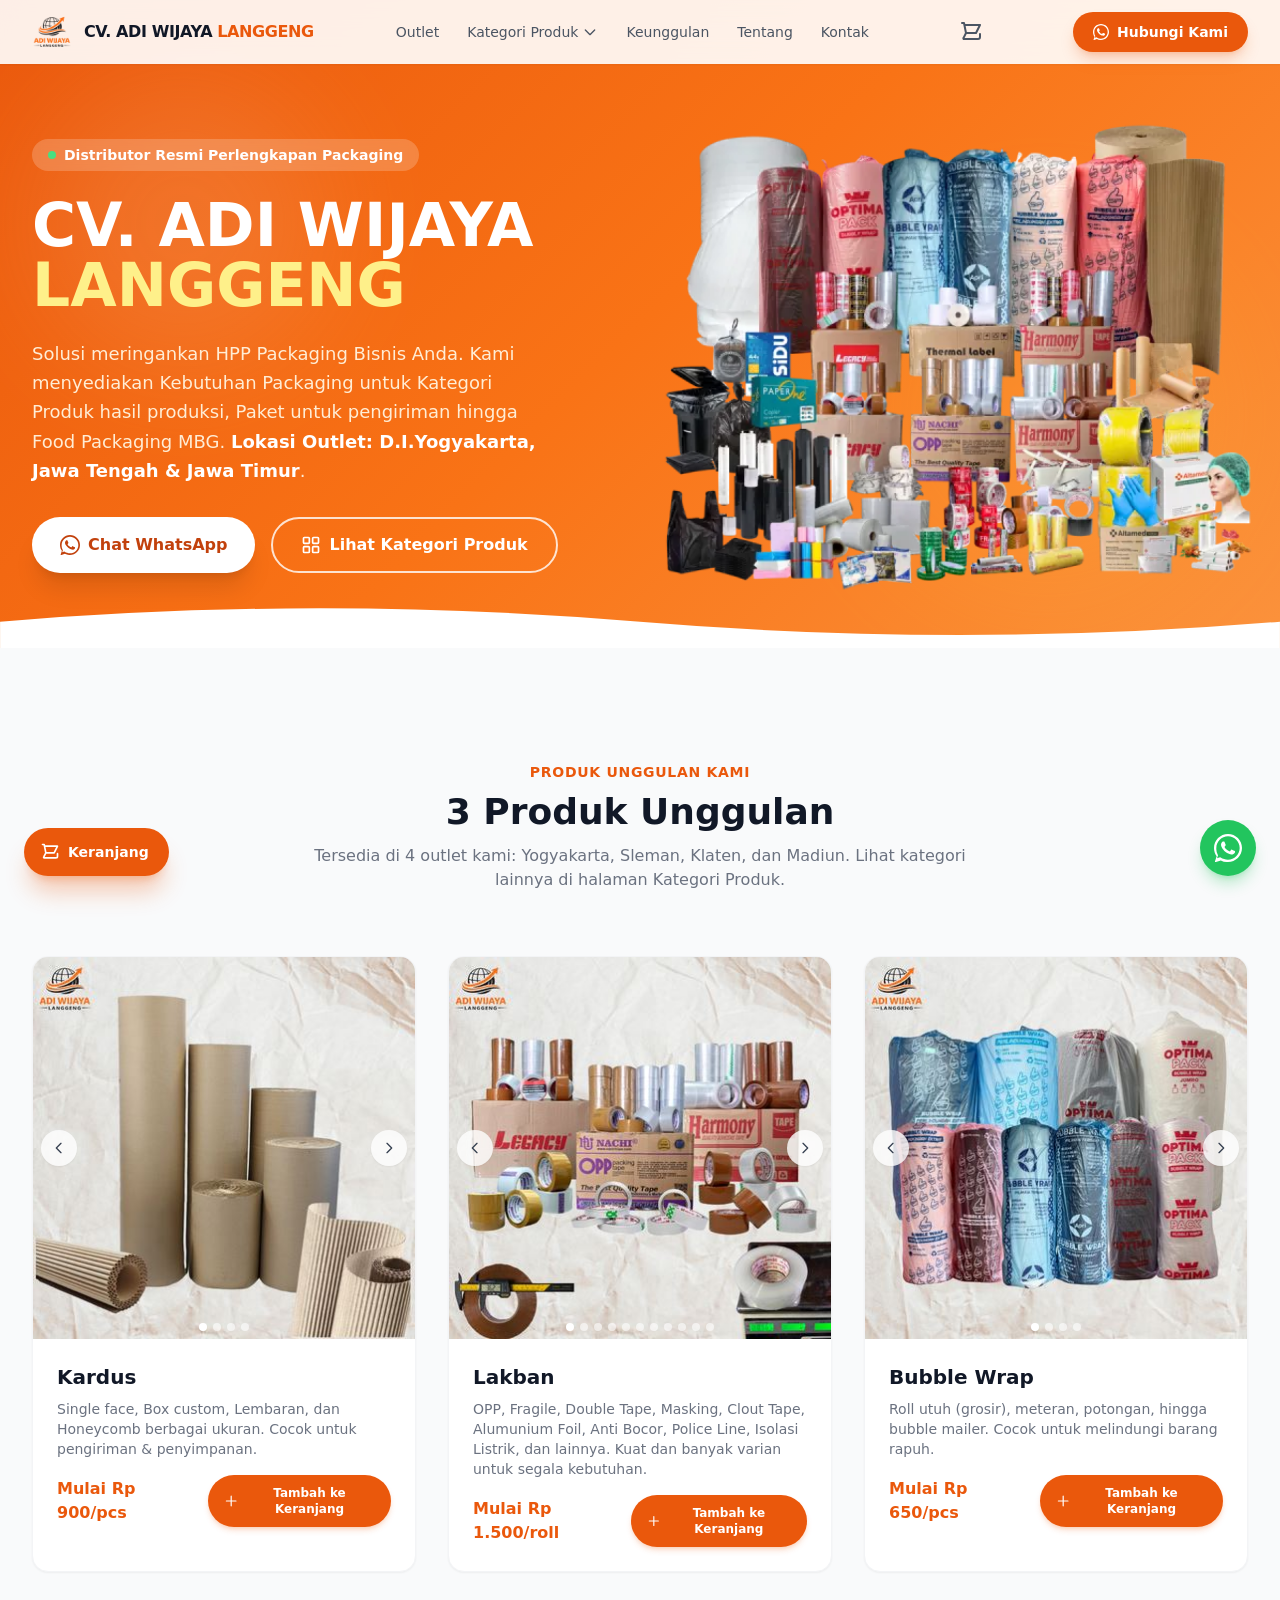
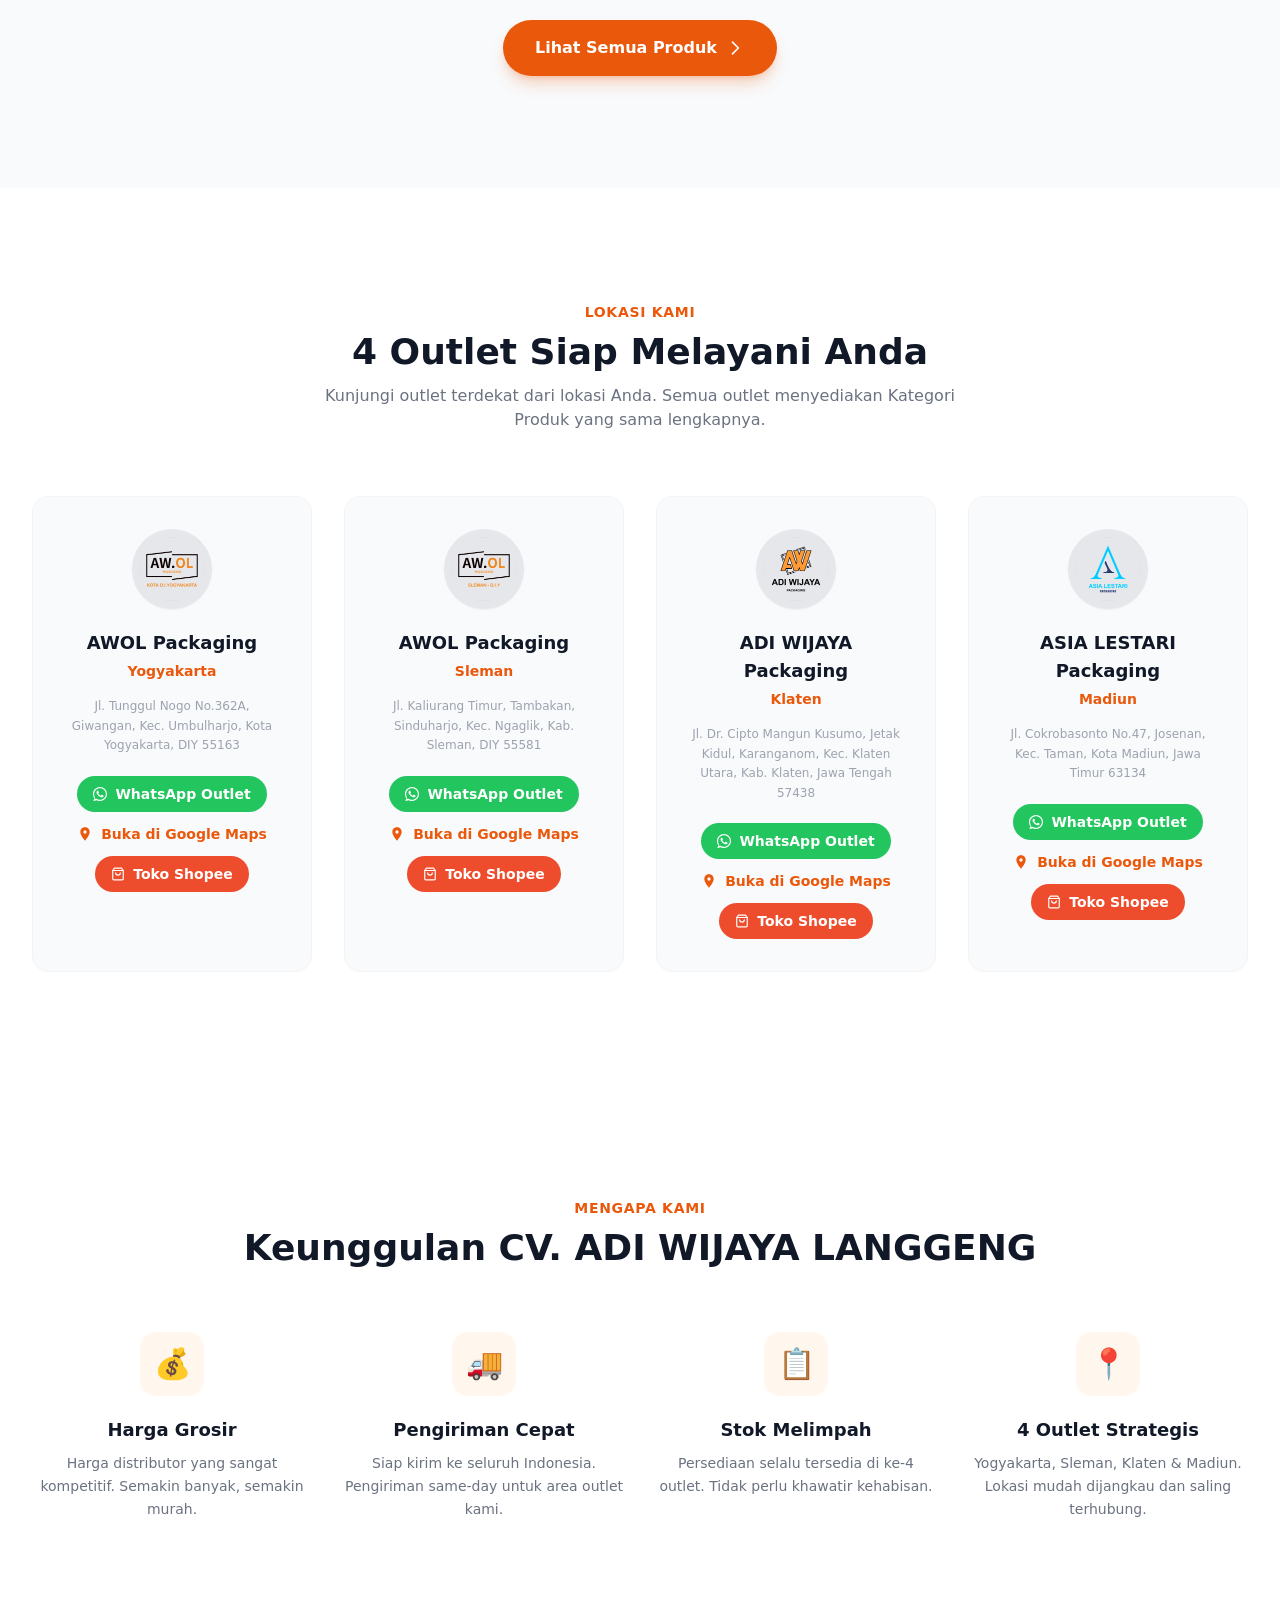
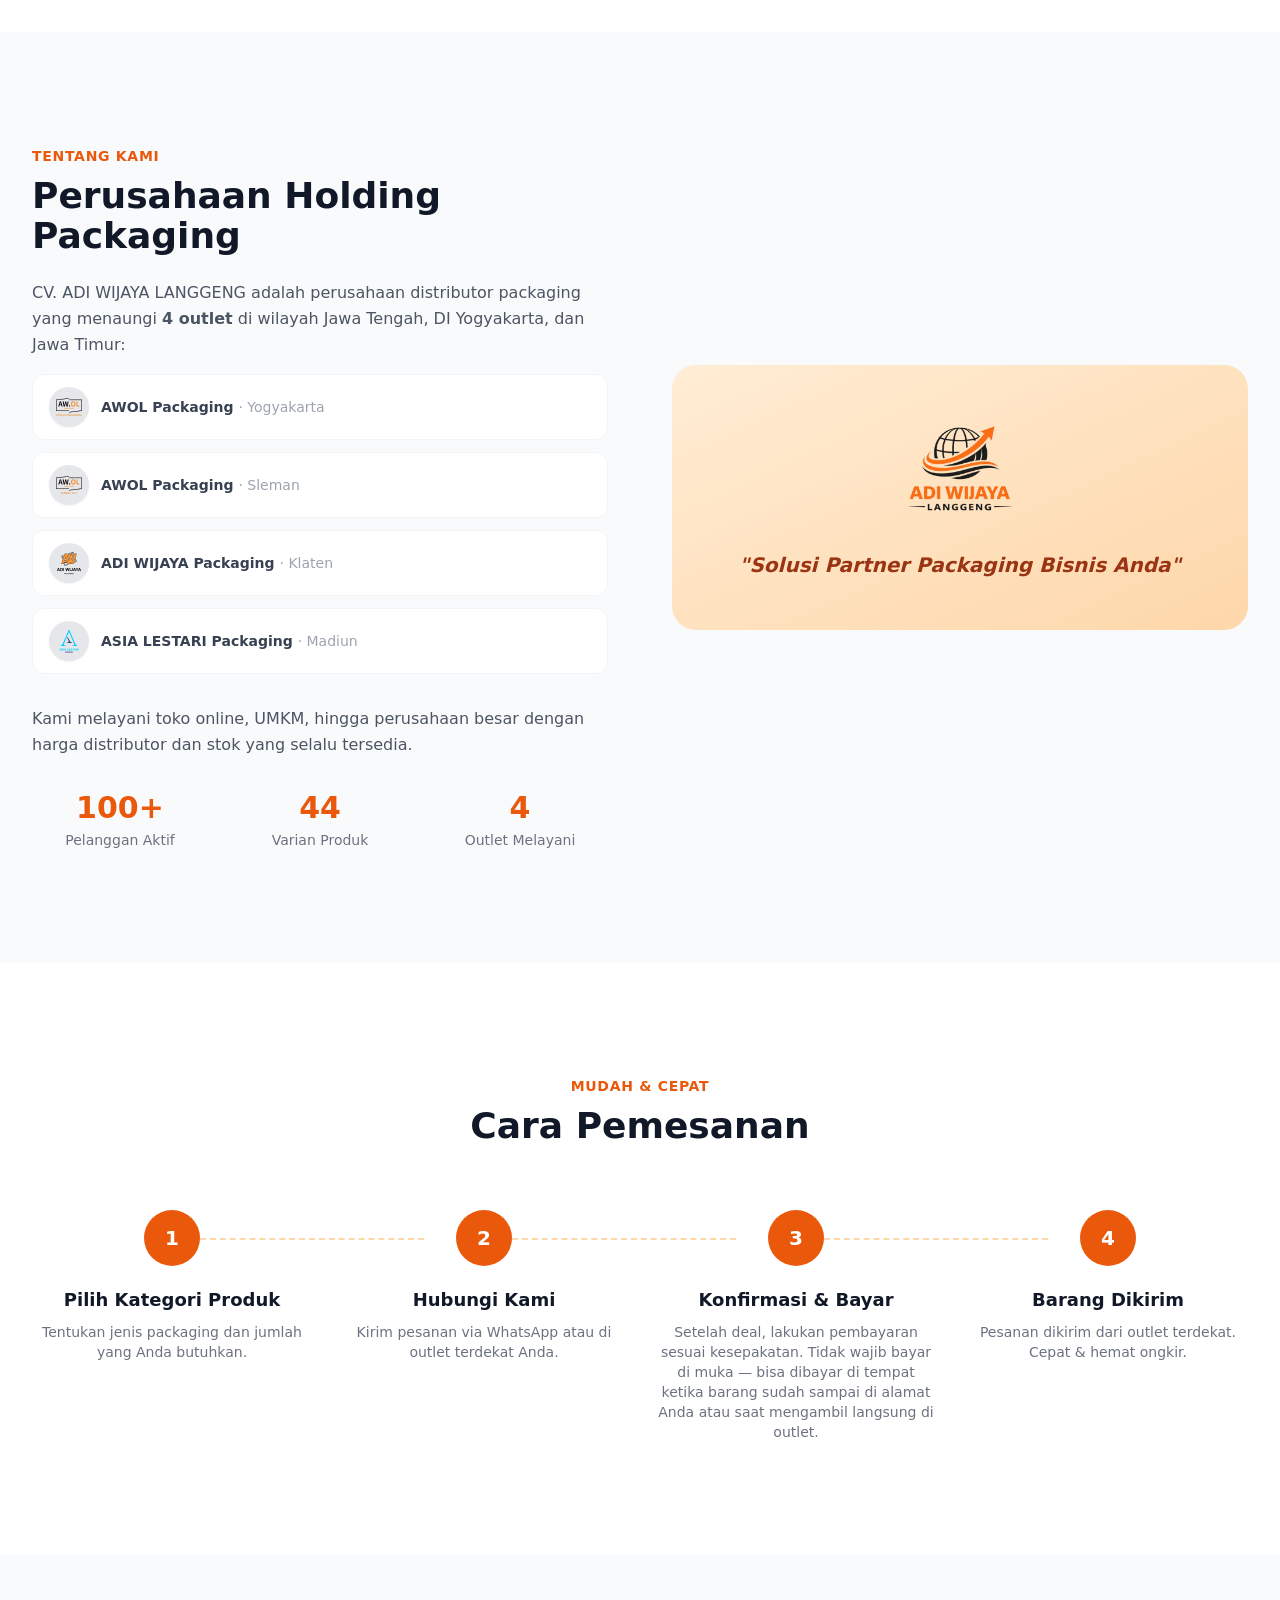
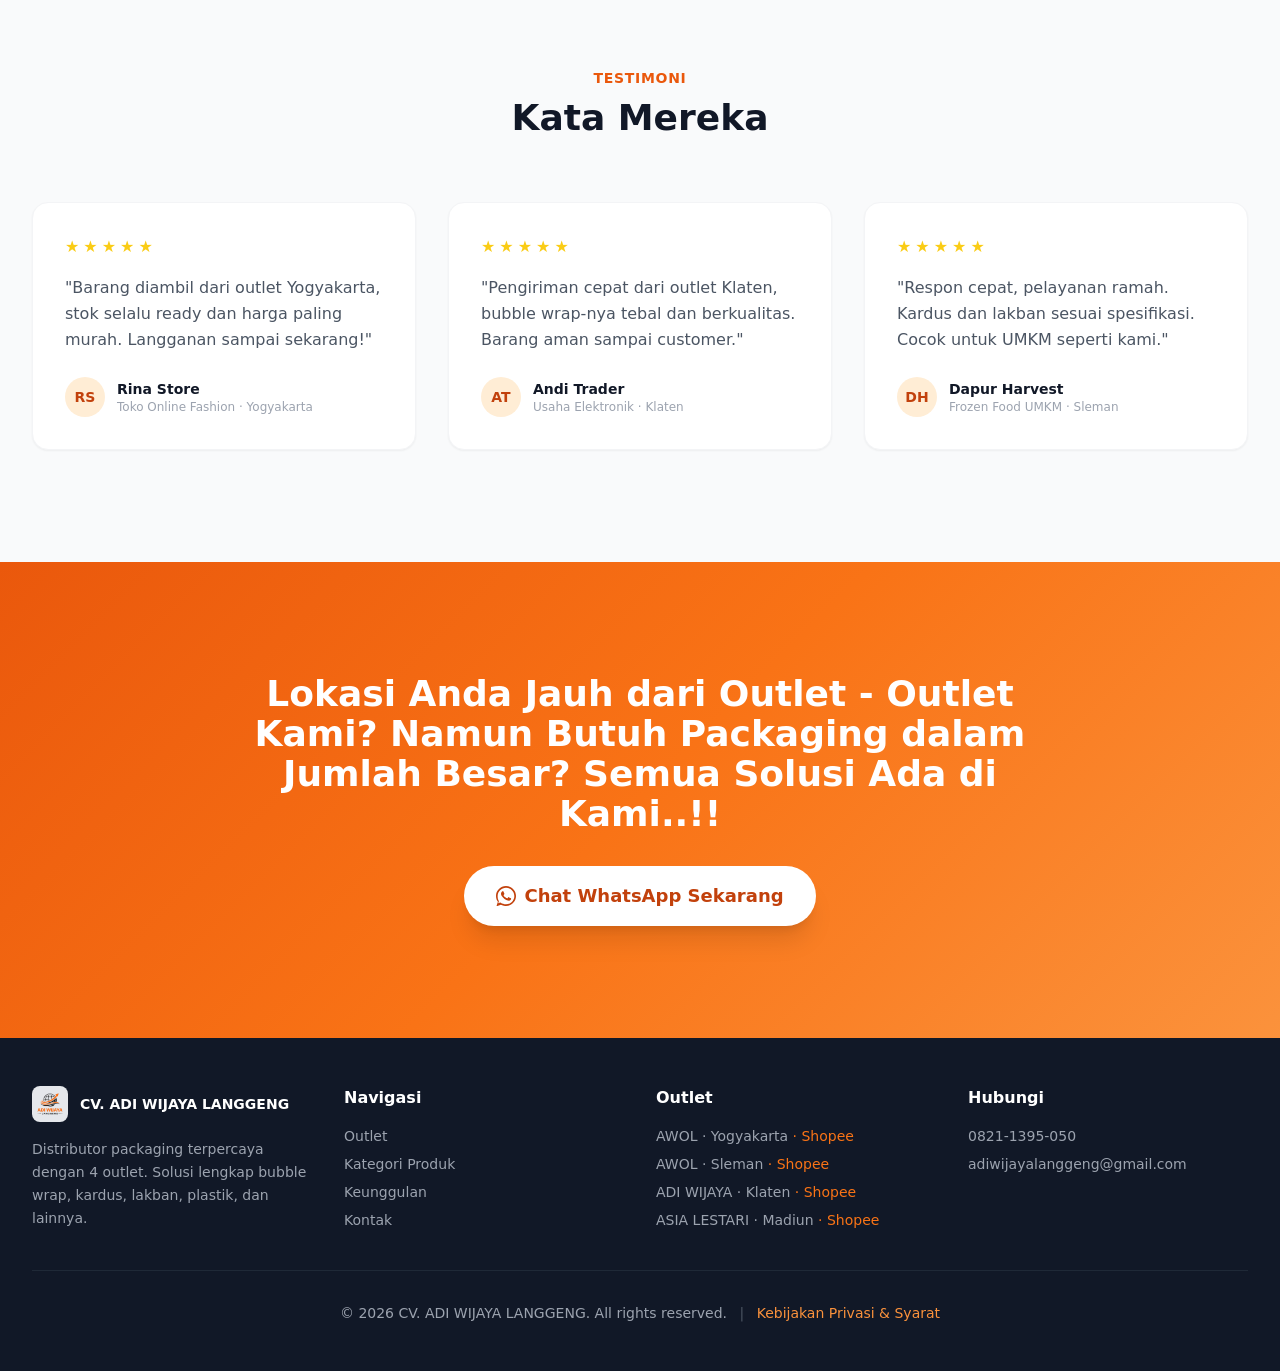
==== index.html @ bf728bd2 "feat: kartu unggulan bisa masuk keranjang, Kontak jadi blok oranye, hapus CTA Banner - 3 tombol "Pes" ====
<!DOCTYPE html>
<html lang="id">
<head>
  <meta charset="UTF-8" />
  <meta name="viewport" content="width=device-width, initial-scale=1.0" />
  <title>CV. ADI WIJAYA LANGGENG — Distributor Resmi Perlengkapan Packaging</title>
  <meta name="description" content="Distributor resmi perlengkapan packaging CV. ADI WIJAYA LANGGENG. 4 outlet di Yogyakarta, Sleman, Klaten & Madiun. Jual kardus, bubble wrap, lakban, plastik, foam, tali & aksesoris. Harga grosir, kirim cepat." />
  <meta name="keywords" content="packaging, kardus, bubble wrap, lakban, plastik, distributor packaging, Yogyakarta, Sleman, Klaten, Madiun" />
  <link rel="icon" type="image/png" href="favicon.png" />
  <meta property="og:title" content="CV. ADI WIJAYA LANGGENG — Distributor Resmi Perlengkapan Packaging" />
  <meta property="og:description" content="Distributor perlengkapan packaging dengan 4 outlet: Yogyakarta, Sleman, Klaten & Madiun. Harga grosir, stok melimpah, pengiriman cepat." />
  <meta property="og:type" content="website" />
  <meta property="og:image" content="og-1200x630.png" />
  <meta property="og:image:alt" content="Banner CV. ADI WIJAYA LANGGENG" />
  <meta property="og:image:type" content="image/png" />
  <meta property="og:image:width" content="1200" />
  <meta property="og:image:height" content="630" />
  <meta property="og:locale" content="id_ID" />
  <meta property="og:url" content="https://awolpackaging.com/" />
  <link rel="canonical" href="https://awolpackaging.com/" />
  <script type="application/ld+json">
  {
    "@context": "https://schema.org",
    "@graph": [
      {
        "@type": "Organization",
        "@id": "https://awolpackaging.com/#organization",
        "url": "https://awolpackaging.com/",
        "name": "CV. ADI WIJAYA LANGGENG",
        "description": "Distributor perlengkapan packaging dengan 4 outlet di Yogyakarta, Sleman, Klaten, dan Madiun.",
        "telephone": "+628211395050",
        "logo": "https://awolpackaging.com/logo-CV.Adi-Wijaya-Langgeng.png",
        "image": "https://awolpackaging.com/logo-CV.Adi-Wijaya-Langgeng.png",
        "contactPoint": {
          "@type": "ContactPoint",
          "telephone": "+628211395050",
          "contactType": "sales",
          "availableLanguage": ["id"],
          "areaServed": "ID"
        },
        "areaServed": ["D.I. Yogyakarta", "Jawa Tengah", "Jawa Timur"],
        "openingHours": "Mo-Sa 08:00-17:00",
        "department": [
          { "@id": "#awol-yogyakarta" },
          { "@id": "#awol-sleman" },
          { "@id": "#adi-wijaya-klaten" },
          { "@id": "#asia-lestari-madiun" }
        ]
      },
      {
        "@type": "Store",
        "@id": "#awol-yogyakarta",
        "name": "AWOL Packaging Yogyakarta",
        "url": "https://maps.app.goo.gl/yq8Tm8ZDXQrhKKDr9",
        "telephone": "+6285156338939",
        "address": {
          "@type": "PostalAddress",
          "streetAddress": "Jl. Tunggul Nogo No.362A, Giwangan, Kec. Umbulharjo",
          "addressLocality": "Kota Yogyakarta",
          "addressRegion": "D.I. Yogyakarta",
          "postalCode": "55163",
          "addressCountry": "ID"
        },
        "sameAs": ["https://shopee.co.id/awolpackagingjogja"],
        "openingHoursSpecification": {
          "@type": "OpeningHoursSpecification",
          "dayOfWeek": ["Monday", "Tuesday", "Wednesday", "Thursday", "Friday", "Saturday"],
          "opens": "08:00",
          "closes": "17:00"
        }
      },
      {
        "@type": "Store",
        "@id": "#awol-sleman",
        "name": "AWOL Packaging Sleman",
        "url": "https://maps.app.goo.gl/SsJg6kHtCicX13ce8",
        "telephone": "+62895400927385",
        "address": {
          "@type": "PostalAddress",
          "streetAddress": "Jl. Kaliurang Timur, Tambakan, Sinduharjo, Kec. Ngaglik",
          "addressLocality": "Kabupaten Sleman",
          "addressRegion": "D.I. Yogyakarta",
          "postalCode": "55581",
          "addressCountry": "ID"
        },
        "sameAs": ["https://shopee.co.id/awolpackagingsleman"],
        "openingHoursSpecification": {
          "@type": "OpeningHoursSpecification",
          "dayOfWeek": ["Monday", "Tuesday", "Wednesday", "Thursday", "Friday", "Saturday"],
          "opens": "08:00",
          "closes": "17:00"
        }
      },
      {
        "@type": "Store",
        "@id": "#adi-wijaya-klaten",
        "name": "ADI WIJAYA Packaging Klaten",
        "url": "https://maps.app.goo.gl/M1fY5dvN6XWYj5pU7",
        "telephone": "+628998000502",
        "address": {
          "@type": "PostalAddress",
          "streetAddress": "Jl. Dr. Cipto Mangun Kusumo, RT.3/RW.7, Jetak Kidul, Karanganom, Kec. Klaten Utara",
          "addressLocality": "Kabupaten Klaten",
          "addressRegion": "Jawa Tengah",
          "postalCode": "57438",
          "addressCountry": "ID"
        },
        "sameAs": ["https://shopee.co.id/wijaya.packaging"],
        "openingHoursSpecification": {
          "@type": "OpeningHoursSpecification",
          "dayOfWeek": ["Monday", "Tuesday", "Wednesday", "Thursday", "Friday", "Saturday"],
          "opens": "08:00",
          "closes": "17:00"
        }
      },
      {
        "@type": "Store",
        "@id": "#asia-lestari-madiun",
        "name": "ASIA LESTARI Packaging Madiun",
        "url": "https://maps.app.goo.gl/54sojNfcUcS8cDTz9",
        "telephone": "+6281220408070",
        "address": {
          "@type": "PostalAddress",
          "streetAddress": "Jl. Cokrobasonto No.47, Josenan, Kec. Taman",
          "addressLocality": "Kota Madiun",
          "addressRegion": "Jawa Timur",
          "postalCode": "63134",
          "addressCountry": "ID"
        },
        "sameAs": ["https://shopee.co.id/lestari.packaging"],
        "openingHoursSpecification": {
          "@type": "OpeningHoursSpecification",
          "dayOfWeek": ["Monday", "Tuesday", "Wednesday", "Thursday", "Friday", "Saturday"],
          "opens": "08:00",
          "closes": "17:00"
        }
      }
    ]
  }
  </script>
  <link rel="preconnect" href="https://wa.me" crossorigin />
  <link rel="dns-prefetch" href="https://wa.me" />
  <link rel="stylesheet" href="assets/css/style.css" />
  <link rel="preload" as="image" href="backgroud-600.webp" imagesrcset="backgroud-600.webp 600w, backgroud.webp 900w" imagesizes="(min-width: 1024px) 45vw, 100vw" fetchpriority="high" type="image/webp" />
  <!-- Google tag (gtag.js) -->
  <script async src="https://www.googletagmanager.com/gtag/js?id=G-N42Q7Z749M"></script>
  <script>
    window.dataLayer = window.dataLayer || [];
    function gtag() { dataLayer.push(arguments); }
    gtag('js', new Date());
    gtag('config', 'G-N42Q7Z749M');
  </script>
</head>
<body class="font-sans text-gray-800 antialiased" data-cart-fab="left">

  <!-- NAVBAR -->
  <nav id="navbar" class="fixed top-0 left-0 right-0 z-50 bg-white/90 backdrop-blur-md shadow-sm transition-all duration-300">
    <div class="max-w-7xl mx-auto px-4 sm:px-6 lg:px-8 flex items-center justify-between h-16">
      <a href="#" class="flex items-center gap-3">
        <img src="logo-CV.Adi-Wijaya-Langgeng.png" alt="CV. ADI WIJAYA LANGGENG" class="h-10 w-10 rounded-lg object-contain" />
        <span class="font-bold text-sm sm:text-base tracking-tight text-gray-900">CV. ADI WIJAYA <span class="text-brand-600">LANGGENG</span></span>
      </a>
      <div class="hidden md:flex items-center gap-7 text-sm font-medium text-gray-600">
        <a href="#outlet" class="hover:text-brand-600 transition">Outlet</a>
        <div class="relative">
          <button id="kategori-btn" class="flex items-center gap-1 hover:text-brand-600 transition">
            Kategori Produk
            <svg class="w-4 h-4" fill="none" stroke="currentColor" viewBox="0 0 24 24"><path stroke-linecap="round" stroke-linejoin="round" stroke-width="2" d="M19 9l-7 7-7-7"/></svg>
          </button>
          <div id="kategori-dropdown" class="hidden absolute left-0 top-full mt-3 w-56 bg-white rounded-2xl shadow-xl border border-gray-100 p-2 z-50">
            <p class="text-xs font-bold text-gray-400 uppercase tracking-wide px-4 pt-2 pb-1">Pilih Kategori (Kardus, Bubble Wrap, Foam, Lakban, Plastik, Tali & Aksesoris)</p>
            <a href="produk.html?filter=semua#kategori-produk" class="block px-4 py-2 rounded-xl text-sm font-medium text-gray-700 hover:bg-brand-50 hover:text-brand-600 transition">Semua</a>
            <a href="produk.html?filter=kardus#kategori-produk" class="block px-4 py-2 rounded-xl text-sm font-medium text-gray-700 hover:bg-brand-50 hover:text-brand-600 transition">Kardus</a>
            <a href="produk.html?filter=bubble#kategori-produk" class="block px-4 py-2 rounded-xl text-sm font-medium text-gray-700 hover:bg-brand-50 hover:text-brand-600 transition">Bubble Wrap</a>
            <a href="produk.html?filter=foam#kategori-produk" class="block px-4 py-2 rounded-xl text-sm font-medium text-gray-700 hover:bg-brand-50 hover:text-brand-600 transition">Foam</a>
            <a href="produk.html?filter=lakban#kategori-produk" class="block px-4 py-2 rounded-xl text-sm font-medium text-gray-700 hover:bg-brand-50 hover:text-brand-600 transition">Lakban</a>
            <a href="produk.html?filter=plastik#kategori-produk" class="block px-4 py-2 rounded-xl text-sm font-medium text-gray-700 hover:bg-brand-50 hover:text-brand-600 transition">Plastik</a>
            <a href="produk.html?filter=tali#kategori-produk" class="block px-4 py-2 rounded-xl text-sm font-medium text-gray-700 hover:bg-brand-50 hover:text-brand-600 transition">Tali & Rakitan</a>
            <a href="produk.html?filter=aksesoris#kategori-produk" class="block px-4 py-2 rounded-xl text-sm font-medium text-gray-700 hover:bg-brand-50 hover:text-brand-600 transition">Aksesoris Lainnya</a>
          </div>
        </div>
        <a href="#keunggulan" class="hover:text-brand-600 transition">Keunggulan</a>
        <a href="#tentang" class="hover:text-brand-600 transition">Tentang</a>
        <a href="#kontak" class="hover:text-brand-600 transition">Kontak</a>
      </div>
      <button class="cart-trigger relative inline-flex items-center justify-center w-10 h-10 rounded-full text-gray-600 hover:text-brand-600 hover:bg-brand-50 transition" aria-label="Buka keranjang" title="Keranjang">
        <svg class="w-6 h-6" fill="none" stroke="currentColor" viewBox="0 0 24 24"><path stroke-linecap="round" stroke-linejoin="round" stroke-width="2" d="M3 3h2l.4 2M7 13h10l4-8H5.4M7 13L5.4 5M7 13l-2.3 4.6A1 1 0 004.6 19H19a2 2 0 002-2v-3"/></svg>
        <span class="cart-badge hidden absolute -top-0.5 -right-0.5 min-w-[20px] h-5 px-1 rounded-full bg-brand-600 text-white text-[11px] font-bold items-center justify-center">0</span>
      </button>
      <div class="relative">
        <button id="wa-btn"
                class="hidden sm:inline-flex items-center gap-2 bg-brand-600 text-white px-5 py-2.5 rounded-full text-sm font-semibold hover:bg-brand-700 transition shadow-lg shadow-brand-600/25">
          <svg class="w-4 h-4" fill="currentColor" viewBox="0 0 24 24"><path d="M17.472 14.382c-.297-.149-1.758-.867-2.03-.967-.273-.099-.471-.148-.67.15-.197.297-.767.966-.94 1.164-.173.199-.347.223-.644.075-.297-.15-1.255-.463-2.39-1.475-.883-.788-1.48-1.761-1.653-2.059-.173-.297-.018-.458.13-.606.134-.133.298-.347.446-.52.149-.174.198-.298.298-.497.099-.198.05-.371-.025-.52-.075-.149-.669-1.612-.916-2.207-.242-.579-.487-.5-.669-.51-.173-.008-.371-.01-.57-.01-.198 0-.52.074-.792.372-.272.297-1.04 1.016-1.04 2.479 0 1.462 1.065 2.875 1.213 3.074.149.198 2.096 3.2 5.077 4.487.709.306 1.262.489 1.694.625.712.227 1.36.195 1.871.118.571-.085 1.758-.719 2.006-1.413.248-.694.248-1.289.173-1.413-.074-.124-.272-.198-.57-.347z"/><path d="M12 0C5.373 0 0 5.373 0 12c0 2.625.846 5.059 2.284 7.034L.789 23.492a.5.5 0 00.613.613l4.458-1.495A11.952 11.952 0 0012 24c6.627 0 12-5.373 12-12S18.627 0 12 0zm0 22c-2.319 0-4.478-.665-6.32-1.81l-.44-.27-2.633.878.878-2.633-.27-.44A9.965 9.965 0 012 12C2 6.486 6.486 2 12 2s10 4.486 10 10-4.486 10-10 10z"/></svg>
          Hubungi Kami
        </button>
        <!-- Dropdown pilih outlet -->
        <div id="wa-dropdown" class="hidden absolute right-0 top-full mt-3 w-72 bg-white rounded-2xl shadow-xl border border-gray-100 p-3 z-50">
          <p class="text-xs font-bold text-gray-400 uppercase tracking-wide px-2 pb-2">Pilih Outlet</p>
          <div class="space-y-1">
            <a href="https://wa.me/6285156338939?text=Halo%20AWOL%20Packaging%20Yogyakarta" target="_blank" class="flex items-center gap-3 p-2 rounded-xl hover:bg-brand-50 transition">
              <img src="logo-awol-packaging-yogyakarta.png" alt="AWOL Yogyakarta" class="w-9 h-9 rounded-full object-contain bg-gray-200 p-0.5 shrink-0" />
              <span class="text-sm font-semibold text-gray-800">AWOL Packaging</span>
              <span class="ml-auto text-xs text-gray-400">Yogyakarta</span>
            </a>
            <a href="https://wa.me/62895400927385?text=Halo%20AWOL%20Packaging%20Sleman" target="_blank" class="flex items-center gap-3 p-2 rounded-xl hover:bg-brand-50 transition">
              <img src="logo-awol-packaging-sleman.png" alt="AWOL Sleman" class="w-9 h-9 rounded-full object-contain bg-gray-200 p-0.5 shrink-0" />
              <span class="text-sm font-semibold text-gray-800">AWOL Packaging</span>
              <span class="ml-auto text-xs text-gray-400">Sleman</span>
            </a>
            <a href="https://wa.me/628998000502?text=Halo%20Adi%20Wijaya%20Packaging%20Klaten" target="_blank" class="flex items-center gap-3 p-2 rounded-xl hover:bg-brand-50 transition">
              <img src="logo-adi-wijaya-packaging-klaten.png" alt="ADI WIJAYA Klaten" class="w-9 h-9 rounded-full object-contain bg-gray-200 p-0.5 shrink-0" />
              <span class="text-sm font-semibold text-gray-800">ADI WIJAYA Packaging</span>
              <span class="ml-auto text-xs text-gray-400">Klaten</span>
            </a>
            <a href="https://wa.me/6281220408070?text=Halo%20Asia%20Lestari%20Packaging%20Madiun" target="_blank" class="flex items-center gap-3 p-2 rounded-xl hover:bg-brand-50 transition">
              <img src="logo-asia-lestari.png" alt="ASIA LESTARI Madiun" class="w-9 h-9 rounded-full object-contain bg-gray-200 p-0.5 shrink-0" />
              <span class="text-sm font-semibold text-gray-800">ASIA LESTARI Packaging</span>
              <span class="ml-auto text-xs text-gray-400">Madiun</span>
            </a>
          </div>
        </div>
      </div>
      <!-- Mobile menu button -->
      <button id="menu-btn" class="md:hidden p-2 text-gray-600 hover:text-brand-600">
        <svg class="w-6 h-6" fill="none" stroke="currentColor" viewBox="0 0 24 24"><path stroke-linecap="round" stroke-linejoin="round" stroke-width="2" d="M4 6h16M4 12h16M4 18h16"/></svg>
      </button>
    </div>
    <!-- Mobile menu -->
    <div id="mobile-menu" class="hidden md:hidden bg-white border-t">
      <div class="px-4 py-3 space-y-2">
        <a href="#outlet" class="block py-2 text-gray-700 hover:text-brand-600">Outlet</a>
        <a href="produk.html" class="block py-2 text-brand-600 font-semibold">Kategori Produk</a>
        <a href="produk.html?filter=semua#kategori-produk" class="block py-2 pl-4 text-sm text-gray-600 hover:text-brand-600">Semua</a>
        <a href="produk.html?filter=kardus#kategori-produk" class="block py-2 pl-4 text-sm text-gray-600 hover:text-brand-600">Kardus</a>
        <a href="produk.html?filter=bubble#kategori-produk" class="block py-2 pl-4 text-sm text-gray-600 hover:text-brand-600">Bubble Wrap</a>
        <a href="produk.html?filter=foam#kategori-produk" class="block py-2 pl-4 text-sm text-gray-600 hover:text-brand-600">Foam</a>
        <a href="produk.html?filter=lakban#kategori-produk" class="block py-2 pl-4 text-sm text-gray-600 hover:text-brand-600">Lakban</a>
        <a href="produk.html?filter=plastik#kategori-produk" class="block py-2 pl-4 text-sm text-gray-600 hover:text-brand-600">Plastik</a>
        <a href="produk.html?filter=tali#kategori-produk" class="block py-2 pl-4 text-sm text-gray-600 hover:text-brand-600">Tali & Rakitan</a>
        <a href="produk.html?filter=aksesoris#kategori-produk" class="block py-2 pl-4 text-sm text-gray-600 hover:text-brand-600">Aksesoris Lainnya</a>
        <a href="#keunggulan" class="block py-2 text-gray-700 hover:text-brand-600">Keunggulan</a>
        <a href="#tentang" class="block py-2 text-gray-700 hover:text-brand-600">Tentang</a>
        <a href="#kontak" class="block py-2 text-gray-700 hover:text-brand-600">Kontak</a>
        <button class="cart-trigger block py-2 text-left text-gray-700 hover:text-brand-600">Keranjang</button>
        <a href="https://wa.me/628211395050" target="_blank" class="block py-2 text-brand-600 font-semibold">WhatsApp</a>
      </div>
    </div>
  </nav>

  <!-- HERO -->
  <section class="hero-gradient relative overflow-hidden pt-16">
    <div class="absolute inset-0 opacity-10">
      <div class="absolute top-20 left-10 w-72 h-72 bg-white rounded-full blur-3xl"></div>
      <div class="absolute bottom-10 right-10 w-96 h-96 bg-yellow-300 rounded-full blur-3xl"></div>
    </div>
    <div class="relative max-w-7xl mx-auto px-4 sm:px-6 lg:px-8">
      <div class="grid lg:grid-cols-2 gap-12 items-center">
        <div>
          <span class="inline-flex items-center gap-2 bg-white/20 text-white text-sm font-semibold px-4 py-1.5 rounded-full mb-6 backdrop-blur-sm">
            <span class="w-2 h-2 rounded-full bg-green-400 animate-pulse"></span> Distributor Resmi Perlengkapan Packaging
          </span>
          <div class="mb-6">
            <h1 class="text-4xl sm:text-5xl lg:text-6xl font-extrabold text-white leading-tight">
              CV. ADI WIJAYA <br/><span class="text-yellow-200">LANGGENG</span>
            </h1>
          </div>
          <p class="text-lg text-orange-100 mb-8 max-w-lg leading-relaxed">
            Solusi meringankan HPP Packaging Bisnis Anda. Kami menyediakan Kebutuhan Packaging untuk Kategori Produk hasil produksi, Paket untuk pengiriman hingga Food Packaging MBG. <strong class="text-white">Lokasi Outlet: D.I.Yogyakarta, Jawa Tengah & Jawa Timur</strong>.
          </p>
          <div class="flex flex-wrap gap-4">
            <a href="https://wa.me/628211395050?text=Halo%20CV.%20Adi%20Wijaya%20Langgeng%2C%20saya%20ingin%20tanya%20harga%20packaging" target="_blank" rel="noopener"
               class="inline-flex items-center gap-2 bg-white text-brand-700 px-7 py-3.5 rounded-full font-bold text-base hover:bg-yellow-50 transition shadow-xl">
              <svg class="w-5 h-5" fill="currentColor" viewBox="0 0 24 24"><path d="M17.472 14.382c-.297-.149-1.758-.867-2.03-.967-.273-.099-.471-.148-.67.15-.197.297-.767.966-.94 1.164-.173.199-.347.223-.644.075-.297-.15-1.255-.463-2.39-1.475-.883-.788-1.48-1.761-1.653-2.059-.173-.297-.018-.458.13-.606.134-.133.298-.347.446-.52.149-.174.198-.298.298-.497.099-.198.05-.371-.025-.52-.075-.149-.669-1.612-.916-2.207-.242-.579-.487-.5-.669-.51-.173-.008-.371-.01-.57-.01-.198 0-.52.074-.792.372-.272.297-1.04 1.016-1.04 2.479 0 1.462 1.065 2.875 1.213 3.074.149.198 2.096 3.2 5.077 4.487.709.306 1.262.489 1.694.625.712.227 1.36.195 1.871.118.571-.085 1.758-.719 2.006-1.413.248-.694.248-1.289.173-1.413-.074-.124-.272-.198-.57-.347z"/><path d="M12 0C5.373 0 0 5.373 0 12c0 2.625.846 5.059 2.284 7.034L.789 23.492a.5.5 0 00.613.613l4.458-1.495A11.952 11.952 0 0012 24c6.627 0 12-5.373 12-12S18.627 0 12 0zm0 22c-2.319 0-4.478-.665-6.32-1.81l-.44-.27-2.633.878.878-2.633-.27-.44A9.965 9.965 0 012 12C2 6.486 6.486 2 12 2s10 4.486 10 10-4.486 10-10 10z"/></svg>
              Chat WhatsApp
            </a>
            <a href="produk.html?filter=semua#kategori-produk"
               class="inline-flex items-center gap-2 border-2 border-white/80 text-white px-7 py-3.5 rounded-full font-bold text-base hover:bg-white/10 transition">
              <svg class="w-5 h-5" fill="none" stroke="currentColor" stroke-width="2" stroke-linecap="round" stroke-linejoin="round" viewBox="0 0 24 24"><rect x="3" y="3" width="7" height="7" rx="1"/><rect x="14" y="3" width="7" height="7" rx="1"/><rect x="3" y="14" width="7" height="7" rx="1"/><rect x="14" y="14" width="7" height="7" rx="1"/></svg>
              Lihat Kategori Produk
            </a>
          </div>
        </div>
        <div class="block">
          <picture>
            <source srcset="backgroud-600.webp 600w, backgroud.webp 900w" sizes="(min-width: 1024px) 45vw, 100vw" type="image/webp" />
            <source srcset="backgroud-600.png 600w, backgroud.png 900w" sizes="(min-width: 1024px) 45vw, 100vw" type="image/png" />
            <img src="backgroud.png" alt="Gambar background kategori produk packaging" class="w-full h-auto scale-110" decoding="async" fetchpriority="high" />
          </picture>
        </div>
      </div>
    </div>
    <!-- Wave divider -->
    <svg class="absolute bottom-0 left-0 right-0 text-white" viewBox="0 0 1440 60" fill="currentColor">
      <path d="M0,60 L0,30 Q360,0 720,30 Q1080,60 1440,30 L1440,60 Z"/>
    </svg>
  </section>

  <!-- PRODUK -->
  <section id="kategori-produk" class="py-20 sm:py-28 bg-gray-50">
    <div class="max-w-7xl mx-auto px-4 sm:px-6 lg:px-8">
      <div class="text-center mb-16">
        <span class="text-brand-600 font-semibold text-sm uppercase tracking-wider">Produk Unggulan Kami</span>
        <h2 class="text-3xl sm:text-4xl font-extrabold text-gray-900 mt-2">3 Produk Unggulan</h2>
        <p class="text-gray-500 mt-3 max-w-2xl mx-auto">Tersedia di 4 outlet kami: Yogyakarta, Sleman, Klaten, dan Madiun. Lihat kategori lainnya di halaman Kategori Produk.</p>
      </div>
      <div class="grid sm:grid-cols-2 lg:grid-cols-3 gap-8">
        <!-- Kardus -->
        <div class="bg-white rounded-2xl shadow-sm hover:shadow-xl transition-all duration-300 overflow-hidden group border border-gray-100">
          <div class="product-slider relative aspect-square overflow-hidden group-hover:scale-110 transition-transform duration-300" data-autoplay="true">
            <div class="slider-track flex h-full transition-transform duration-500" style="transform: translateX(0%)">
              <div class="min-w-full h-full"><img src="kardus-single-face.jpg" alt="Kardus" class="w-full h-full object-cover" loading="lazy" decoding="async"></div>
              <div class="min-w-full h-full"><img src="kardus-box.jpg" alt="Kardus" class="w-full h-full object-cover" loading="lazy" decoding="async"></div>
              <div class="min-w-full h-full"><img src="kardus-lembaran.jpg" alt="Kardus" class="w-full h-full object-cover" loading="lazy" decoding="async"></div>
              <div class="min-w-full h-full"><img src="kardus-honeycomb.jpg" alt="Kardus" class="w-full h-full object-cover" loading="lazy" decoding="async"></div>
            </div>
            <button class="slide-prev absolute left-2 top-1/2 -translate-y-1/2 w-9 h-9 rounded-full bg-white/80 hover:bg-white text-gray-700 flex items-center justify-center shadow-sm" aria-label="Foto sebelumnya">
              <svg class="w-4 h-4" fill="none" stroke="currentColor" viewBox="0 0 24 24"><path stroke-linecap="round" stroke-linejoin="round" stroke-width="2" d="M15 19l-7-7 7-7"/></svg>
            </button>
            <button class="slide-next absolute right-2 top-1/2 -translate-y-1/2 w-9 h-9 rounded-full bg-white/80 hover:bg-white text-gray-700 flex items-center justify-center shadow-sm" aria-label="Foto berikutnya">
              <svg class="w-4 h-4" fill="none" stroke="currentColor" viewBox="0 0 24 24"><path stroke-linecap="round" stroke-linejoin="round" stroke-width="2" d="M9 5l7 7-7 7"/></svg>
            </button>
            <div class="slide-dots absolute bottom-2 left-0 right-0 flex justify-center gap-1.5"></div>
          </div>
          <div class="p-6">
            <h3 class="font-bold text-xl text-gray-900 mb-2">Kardus</h3>
            <p class="text-gray-500 text-sm mb-4">Single face, Box custom, Lembaran, dan Honeycomb berbagai ukuran. Cocok untuk pengiriman & penyimpanan.</p>
            <div class="flex items-center justify-between gap-3">
              <span class="text-brand-600 font-bold">Mulai Rp 900/pcs</span>
              <button type="button" data-add="kardus-kategori" class="inline-flex items-center justify-center gap-1.5 bg-brand-600 text-white px-4 py-2.5 rounded-full text-xs font-bold hover:bg-brand-700 transition shadow-md shadow-brand-600/20">
                <svg class="w-4 h-4" fill="none" stroke="currentColor" viewBox="0 0 24 24"><path stroke-linecap="round" stroke-linejoin="round" stroke-width="2" d="M12 4v16m8-8H4"/></svg>
                Tambah ke Keranjang
              </button>
            </div>
          </div>
        </div>
        <!-- Lakban -->
        <div class="bg-white rounded-2xl shadow-sm hover:shadow-xl transition-all duration-300 overflow-hidden group border border-gray-100">
          <div class="product-slider relative aspect-square overflow-hidden group-hover:scale-110 transition-transform duration-300" data-autoplay="true">
            <div class="slider-track flex h-full transition-transform duration-500" style="transform: translateX(0%)">
              <div class="min-w-full h-full"><img src="lakban-OPP.jpg" alt="Lakban" class="w-full h-full object-cover" loading="lazy" decoding="async"></div>
              <div class="min-w-full h-full"><img src="lakban-fragile.jpg" alt="Lakban" class="w-full h-full object-cover" loading="lazy" decoding="async"></div>
              <div class="min-w-full h-full"><img src="lakban-double.jpg" alt="Lakban" class="w-full h-full object-cover" loading="lazy" decoding="async"></div>
              <div class="min-w-full h-full"><img src="lakban-double-tape-tebal-transparant.jpg" alt="Lakban" class="w-full h-full object-cover" loading="lazy" decoding="async"></div>
              <div class="min-w-full h-full"><img src="lakban-double-tape-foam.jpg" alt="Lakban" class="w-full h-full object-cover" loading="lazy" decoding="async"></div>
              <div class="min-w-full h-full"><img src="lakban-kertas.jpg" alt="Lakban" class="w-full h-full object-cover" loading="lazy" decoding="async"></div>
              <div class="min-w-full h-full"><img src="lakban-alumunium-foil.jpg" alt="Lakban" class="w-full h-full object-cover" loading="lazy" decoding="async"></div>
              <div class="min-w-full h-full"><img src="lakban-anti-bocor.jpg" alt="Lakban" class="w-full h-full object-cover" loading="lazy" decoding="async"></div>
              <div class="min-w-full h-full"><img src="lakban-clout-tape.jpg" alt="Lakban" class="w-full h-full object-cover" loading="lazy" decoding="async"></div>
              <div class="min-w-full h-full"><img src="lakban-police-line.jpg" alt="Lakban" class="w-full h-full object-cover" loading="lazy" decoding="async"></div>
              <div class="min-w-full h-full"><img src="isolasi-listrik.jpg" alt="Lakban" class="w-full h-full object-cover" loading="lazy" decoding="async"></div>
            </div>
            <button class="slide-prev absolute left-2 top-1/2 -translate-y-1/2 w-9 h-9 rounded-full bg-white/80 hover:bg-white text-gray-700 flex items-center justify-center shadow-sm" aria-label="Foto sebelumnya">
              <svg class="w-4 h-4" fill="none" stroke="currentColor" viewBox="0 0 24 24"><path stroke-linecap="round" stroke-linejoin="round" stroke-width="2" d="M15 19l-7-7 7-7"/></svg>
            </button>
            <button class="slide-next absolute right-2 top-1/2 -translate-y-1/2 w-9 h-9 rounded-full bg-white/80 hover:bg-white text-gray-700 flex items-center justify-center shadow-sm" aria-label="Foto berikutnya">
              <svg class="w-4 h-4" fill="none" stroke="currentColor" viewBox="0 0 24 24"><path stroke-linecap="round" stroke-linejoin="round" stroke-width="2" d="M9 5l7 7-7 7"/></svg>
            </button>
            <div class="slide-dots absolute bottom-2 left-0 right-0 flex justify-center gap-1.5"></div>
          </div>
          <div class="p-6">
            <h3 class="font-bold text-xl text-gray-900 mb-2">Lakban</h3>
            <p class="text-gray-500 text-sm mb-4">OPP, Fragile, Double Tape, Masking, Clout Tape, Alumunium Foil, Anti Bocor, Police Line, Isolasi Listrik, dan lainnya. Kuat dan banyak varian untuk segala kebutuhan.</p>
            <div class="flex items-center justify-between gap-3">
              <span class="text-brand-600 font-bold">Mulai Rp 1.500/roll</span>
              <button type="button" data-add="lakban-kategori" class="inline-flex items-center justify-center gap-1.5 bg-brand-600 text-white px-4 py-2.5 rounded-full text-xs font-bold hover:bg-brand-700 transition shadow-md shadow-brand-600/20">
                <svg class="w-4 h-4" fill="none" stroke="currentColor" viewBox="0 0 24 24"><path stroke-linecap="round" stroke-linejoin="round" stroke-width="2" d="M12 4v16m8-8H4"/></svg>
                Tambah ke Keranjang
              </button>
            </div>
          </div>
        </div>
        <!-- Bubble Wrap -->
        <div class="bg-white rounded-2xl shadow-sm hover:shadow-xl transition-all duration-300 overflow-hidden group border border-gray-100">
          <div class="product-slider relative aspect-square overflow-hidden group-hover:scale-110 transition-transform duration-300" data-autoplay="true">
            <div class="slider-track flex h-full transition-transform duration-500" style="transform: translateX(0%)">
              <div class="min-w-full h-full"><img src="bubble-roll.jpg" alt="Bubble Wrap" class="w-full h-full object-cover" loading="lazy" decoding="async"></div>
              <div class="min-w-full h-full"><img src="bubble-meteran.jpg" alt="Bubble Wrap" class="w-full h-full object-cover" loading="lazy" decoding="async"></div>
              <div class="min-w-full h-full"><img src="bubble-potongan.jpg" alt="Bubble Wrap" class="w-full h-full object-cover" loading="lazy" decoding="async"></div>
              <div class="min-w-full h-full"><img src="bubble-mailer.jpg" alt="Bubble Wrap" class="w-full h-full object-cover" loading="lazy" decoding="async"></div>
            </div>
            <button class="slide-prev absolute left-2 top-1/2 -translate-y-1/2 w-9 h-9 rounded-full bg-white/80 hover:bg-white text-gray-700 flex items-center justify-center shadow-sm" aria-label="Foto sebelumnya">
              <svg class="w-4 h-4" fill="none" stroke="currentColor" viewBox="0 0 24 24"><path stroke-linecap="round" stroke-linejoin="round" stroke-width="2" d="M15 19l-7-7 7-7"/></svg>
            </button>
            <button class="slide-next absolute right-2 top-1/2 -translate-y-1/2 w-9 h-9 rounded-full bg-white/80 hover:bg-white text-gray-700 flex items-center justify-center shadow-sm" aria-label="Foto berikutnya">
              <svg class="w-4 h-4" fill="none" stroke="currentColor" viewBox="0 0 24 24"><path stroke-linecap="round" stroke-linejoin="round" stroke-width="2" d="M9 5l7 7-7 7"/></svg>
            </button>
            <div class="slide-dots absolute bottom-2 left-0 right-0 flex justify-center gap-1.5"></div>
          </div>
          <div class="p-6">
            <h3 class="font-bold text-xl text-gray-900 mb-2">Bubble Wrap</h3>
            <p class="text-gray-500 text-sm mb-4">Roll utuh (grosir), meteran, potongan, hingga bubble mailer. Cocok untuk melindungi barang rapuh.</p>
            <div class="flex items-center justify-between gap-3">
              <span class="text-brand-600 font-bold">Mulai Rp 650/pcs</span>
              <button type="button" data-add="bubble-kategori" class="inline-flex items-center justify-center gap-1.5 bg-brand-600 text-white px-4 py-2.5 rounded-full text-xs font-bold hover:bg-brand-700 transition shadow-md shadow-brand-600/20">
                <svg class="w-4 h-4" fill="none" stroke="currentColor" viewBox="0 0 24 24"><path stroke-linecap="round" stroke-linejoin="round" stroke-width="2" d="M12 4v16m8-8H4"/></svg>
                Tambah ke Keranjang
              </button>
            </div>
          </div>
        </div>
      </div>
      <div class="text-center mt-12">
        <a href="produk.html" target="_blank" rel="noopener" class="inline-flex items-center gap-2 bg-brand-600 text-white px-8 py-4 rounded-full text-sm sm:text-base font-semibold hover:bg-brand-700 transition shadow-lg shadow-brand-600/25">
          Lihat Semua Produk
          <svg class="w-5 h-5" fill="none" stroke="currentColor" viewBox="0 0 24 24"><path stroke-linecap="round" stroke-linejoin="round" stroke-width="2" d="M9 5l7 7-7 7"/></svg>
        </a>
      </div>
    </div>
  </section>

  <!-- OUTLET -->
  <section id="outlet" class="py-20 sm:py-28 bg-white">
    <div class="max-w-7xl mx-auto px-4 sm:px-6 lg:px-8">
      <div class="text-center mb-16">
        <span class="text-brand-600 font-semibold text-sm uppercase tracking-wider">Lokasi Kami</span>
        <h2 class="text-3xl sm:text-4xl font-extrabold text-gray-900 mt-2">4 Outlet Siap Melayani Anda</h2>
        <p class="text-gray-500 mt-3 max-w-2xl mx-auto">Kunjungi outlet terdekat dari lokasi Anda. Semua outlet menyediakan Kategori Produk yang sama lengkapnya.</p>
      </div>
      <div class="grid sm:grid-cols-2 lg:grid-cols-4 gap-8">
        <!-- Outlet 1 — AWOL Yogyakarta. WA: 6285156338939 -->
        <div class="bg-gray-50 rounded-2xl p-8 text-center border border-gray-100 hover:shadow-xl hover:border-brand-200 transition-all duration-300 group">
          <img src="logo-awol-packaging-yogyakarta.png" alt="AWOL Packaging Yogyakarta"
               class="w-20 h-20 mx-auto rounded-full object-contain mb-5 bg-gray-200 shadow-sm p-2 group-hover:scale-110 transition-transform duration-300" />
          <h3 class="font-bold text-lg text-gray-900 mb-1">AWOL Packaging</h3>
          <p class="text-brand-600 font-semibold text-sm mb-4">Yogyakarta</p>
          <p class="text-gray-400 text-xs leading-relaxed mb-5">Jl. Tunggul Nogo No.362A, Giwangan, Kec. Umbulharjo, Kota Yogyakarta, DIY 55163</p>
          <div class="flex flex-col items-center gap-3">
            <a href="https://wa.me/6285156338939?text=Halo%20AWOL%20Packaging%20Yogyakarta" target="_blank"
               class="inline-flex items-center gap-2 bg-green-500 text-white text-sm font-semibold px-4 py-2 rounded-full hover:bg-green-600 transition">
              <svg class="w-3.5 h-3.5" fill="currentColor" viewBox="0 0 24 24"><path d="M17.472 14.382c-.297-.149-1.758-.867-2.03-.967-.273-.099-.471-.148-.67.15-.197.297-.767.966-.94 1.164-.173.199-.347.223-.644.075-.297-.15-1.255-.463-2.39-1.475-.883-.788-1.48-1.761-1.653-2.059-.173-.297-.018-.458.13-.606.134-.133.298-.347.446-.52.149-.174.198-.298.298-.497.099-.198.05-.371-.025-.52-.075-.149-.669-1.612-.916-2.207-.242-.579-.487-.5-.669-.51-.173-.008-.371-.01-.57-.01-.198 0-.52.074-.792.372-.272.297-1.04 1.016-1.04 2.479 0 1.462 1.065 2.875 1.213 3.074.149.198 2.096 3.2 5.077 4.487.709.306 1.262.489 1.694.625.712.227 1.36.195 1.871.118.571-.085 1.758-.719 2.006-1.413.248-.694.248-1.289.173-1.413-.074-.124-.272-.198-.57-.347z"/><path d="M12 0C5.373 0 0 5.373 0 12c0 2.625.846 5.059 2.284 7.034L.789 23.492a.5.5 0 00.613.613l4.458-1.495A11.952 11.952 0 0012 24c6.627 0 12-5.373 12-12S18.627 0 12 0zm0 22c-2.319 0-4.478-.665-6.32-1.81l-.44-.27-2.633.878.878-2.633-.27-.44A9.965 9.965 0 012 12C2 6.486 6.486 2 12 2s10 4.486 10 10-4.486 10-10 10z"/></svg>
              WhatsApp Outlet
            </a>
            <a href="https://maps.app.goo.gl/yq8Tm8ZDXQrhKKDr9" target="_blank"
               class="inline-flex items-center gap-2 text-brand-600 text-sm font-semibold hover:text-brand-700 transition">
              <svg class="w-4 h-4" fill="currentColor" viewBox="0 0 24 24"><path d="M12 2C8.13 2 5 5.13 5 9c0 5.25 7 13 7 13s7-7.75 7-13c0-3.87-3.13-7-7-7zm0 9.5a2.5 2.5 0 110-5 2.5 2.5 0 010 5z"/></svg>
              Buka di Google Maps
            </a>
            <a href="https://shopee.co.id/awolpackagingjogja" target="_blank"
               class="inline-flex items-center gap-2 bg-[#ee4d2d] text-white text-sm font-semibold px-4 py-2 rounded-full hover:bg-[#d73211] transition">
              <svg class="w-3.5 h-3.5" fill="none" stroke="currentColor" stroke-width="2" stroke-linecap="round" stroke-linejoin="round" viewBox="0 0 24 24"><path d="M6 2L3 6v14a2 2 0 002 2h14a2 2 0 002-2V6l-3-4z"/><line x1="3" y1="6" x2="21" y2="6"/><path d="M16 10a4 4 0 01-8 0"/></svg>
              Toko Shopee
            </a>
          </div>
        </div>
        <!-- Outlet 2 — AWOL Sleman. WA: 62895400927385 -->
        <div class="bg-gray-50 rounded-2xl p-8 text-center border border-gray-100 hover:shadow-xl hover:border-brand-200 transition-all duration-300 group">
          <img src="logo-awol-packaging-sleman.png" alt="AWOL Packaging Sleman"
               class="w-20 h-20 mx-auto rounded-full object-contain mb-5 bg-gray-200 shadow-sm p-2 group-hover:scale-110 transition-transform duration-300" />
          <h3 class="font-bold text-lg text-gray-900 mb-1">AWOL Packaging</h3>
          <p class="text-brand-600 font-semibold text-sm mb-4">Sleman</p>
          <p class="text-gray-400 text-xs leading-relaxed mb-5">Jl. Kaliurang Timur, Tambakan, Sinduharjo, Kec. Ngaglik, Kab. Sleman, DIY 55581</p>
          <div class="flex flex-col items-center gap-3">
            <a href="https://wa.me/62895400927385?text=Halo%20AWOL%20Packaging%20Sleman" target="_blank"
               class="inline-flex items-center gap-2 bg-green-500 text-white text-sm font-semibold px-4 py-2 rounded-full hover:bg-green-600 transition">
              <svg class="w-3.5 h-3.5" fill="currentColor" viewBox="0 0 24 24"><path d="M17.472 14.382c-.297-.149-1.758-.867-2.03-.967-.273-.099-.471-.148-.67.15-.197.297-.767.966-.94 1.164-.173.199-.347.223-.644.075-.297-.15-1.255-.463-2.39-1.475-.883-.788-1.48-1.761-1.653-2.059-.173-.297-.018-.458.13-.606.134-.133.298-.347.446-.52.149-.174.198-.298.298-.497.099-.198.05-.371-.025-.52-.075-.149-.669-1.612-.916-2.207-.242-.579-.487-.5-.669-.51-.173-.008-.371-.01-.57-.01-.198 0-.52.074-.792.372-.272.297-1.04 1.016-1.04 2.479 0 1.462 1.065 2.875 1.213 3.074.149.198 2.096 3.2 5.077 4.487.709.306 1.262.489 1.694.625.712.227 1.36.195 1.871.118.571-.085 1.758-.719 2.006-1.413.248-.694.248-1.289.173-1.413-.074-.124-.272-.198-.57-.347z"/><path d="M12 0C5.373 0 0 5.373 0 12c0 2.625.846 5.059 2.284 7.034L.789 23.492a.5.5 0 00.613.613l4.458-1.495A11.952 11.952 0 0012 24c6.627 0 12-5.373 12-12S18.627 0 12 0zm0 22c-2.319 0-4.478-.665-6.32-1.81l-.44-.27-2.633.878.878-2.633-.27-.44A9.965 9.965 0 012 12C2 6.486 6.486 2 12 2s10 4.486 10 10-4.486 10-10 10z"/></svg>
              WhatsApp Outlet
            </a>
            <a href="https://maps.app.goo.gl/SsJg6kHtCicX13ce8" target="_blank"
               class="inline-flex items-center gap-2 text-brand-600 text-sm font-semibold hover:text-brand-700 transition">
              <svg class="w-4 h-4" fill="currentColor" viewBox="0 0 24 24"><path d="M12 2C8.13 2 5 5.13 5 9c0 5.25 7 13 7 13s7-7.75 7-13c0-3.87-3.13-7-7-7zm0 9.5a2.5 2.5 0 110-5 2.5 2.5 0 010 5z"/></svg>
              Buka di Google Maps
            </a>
            <a href="https://shopee.co.id/awolpackagingsleman" target="_blank"
               class="inline-flex items-center gap-2 bg-[#ee4d2d] text-white text-sm font-semibold px-4 py-2 rounded-full hover:bg-[#d73211] transition">
              <svg class="w-3.5 h-3.5" fill="none" stroke="currentColor" stroke-width="2" stroke-linecap="round" stroke-linejoin="round" viewBox="0 0 24 24"><path d="M6 2L3 6v14a2 2 0 002 2h14a2 2 0 002-2V6l-3-4z"/><line x1="3" y1="6" x2="21" y2="6"/><path d="M16 10a4 4 0 01-8 0"/></svg>
              Toko Shopee
            </a>
          </div>
        </div>
        <!-- Outlet 3 — ADI WIJAYA Klaten. WA: 628998000502 -->
        <div class="bg-gray-50 rounded-2xl p-8 text-center border border-gray-100 hover:shadow-xl hover:border-brand-200 transition-all duration-300 group">
          <img src="logo-adi-wijaya-packaging-klaten.png" alt="ADI WIJAYA Packaging Klaten"
               class="w-20 h-20 mx-auto rounded-full object-contain mb-5 bg-gray-200 shadow-sm p-2 group-hover:scale-110 transition-transform duration-300" />
          <h3 class="font-bold text-lg text-gray-900 mb-1">ADI WIJAYA Packaging</h3>
          <p class="text-brand-600 font-semibold text-sm mb-4">Klaten</p>
          <p class="text-gray-400 text-xs leading-relaxed mb-5">Jl. Dr. Cipto Mangun Kusumo, Jetak Kidul, Karanganom, Kec. Klaten Utara, Kab. Klaten, Jawa Tengah 57438</p>
          <div class="flex flex-col items-center gap-3">
            <a href="https://wa.me/628998000502?text=Halo%20Adi%20Wijaya%20Packaging%20Klaten" target="_blank"
               class="inline-flex items-center gap-2 bg-green-500 text-white text-sm font-semibold px-4 py-2 rounded-full hover:bg-green-600 transition">
              <svg class="w-3.5 h-3.5" fill="currentColor" viewBox="0 0 24 24"><path d="M17.472 14.382c-.297-.149-1.758-.867-2.03-.967-.273-.099-.471-.148-.67.15-.197.297-.767.966-.94 1.164-.173.199-.347.223-.644.075-.297-.15-1.255-.463-2.39-1.475-.883-.788-1.48-1.761-1.653-2.059-.173-.297-.018-.458.13-.606.134-.133.298-.347.446-.52.149-.174.198-.298.298-.497.099-.198.05-.371-.025-.52-.075-.149-.669-1.612-.916-2.207-.242-.579-.487-.5-.669-.51-.173-.008-.371-.01-.57-.01-.198 0-.52.074-.792.372-.272.297-1.04 1.016-1.04 2.479 0 1.462 1.065 2.875 1.213 3.074.149.198 2.096 3.2 5.077 4.487.709.306 1.262.489 1.694.625.712.227 1.36.195 1.871.118.571-.085 1.758-.719 2.006-1.413.248-.694.248-1.289.173-1.413-.074-.124-.272-.198-.57-.347z"/><path d="M12 0C5.373 0 0 5.373 0 12c0 2.625.846 5.059 2.284 7.034L.789 23.492a.5.5 0 00.613.613l4.458-1.495A11.952 11.952 0 0012 24c6.627 0 12-5.373 12-12S18.627 0 12 0zm0 22c-2.319 0-4.478-.665-6.32-1.81l-.44-.27-2.633.878.878-2.633-.27-.44A9.965 9.965 0 012 12C2 6.486 6.486 2 12 2s10 4.486 10 10-4.486 10-10 10z"/></svg>
              WhatsApp Outlet
            </a>
            <a href="https://maps.app.goo.gl/M1fY5dvN6XWYj5pU7" target="_blank"
               class="inline-flex items-center gap-2 text-brand-600 text-sm font-semibold hover:text-brand-700 transition">
              <svg class="w-4 h-4" fill="currentColor" viewBox="0 0 24 24"><path d="M12 2C8.13 2 5 5.13 5 9c0 5.25 7 13 7 13s7-7.75 7-13c0-3.87-3.13-7-7-7zm0 9.5a2.5 2.5 0 110-5 2.5 2.5 0 010 5z"/></svg>
              Buka di Google Maps
            </a>
            <a href="https://shopee.co.id/wijaya.packaging" target="_blank"
               class="inline-flex items-center gap-2 bg-[#ee4d2d] text-white text-sm font-semibold px-4 py-2 rounded-full hover:bg-[#d73211] transition">
              <svg class="w-3.5 h-3.5" fill="none" stroke="currentColor" stroke-width="2" stroke-linecap="round" stroke-linejoin="round" viewBox="0 0 24 24"><path d="M6 2L3 6v14a2 2 0 002 2h14a2 2 0 002-2V6l-3-4z"/><line x1="3" y1="6" x2="21" y2="6"/><path d="M16 10a4 4 0 01-8 0"/></svg>
              Toko Shopee
            </a>
          </div>
        </div>
        <!-- Outlet 4 — ASIA LESTARI Madiun. WA: 6281220408070 -->
        <div class="bg-gray-50 rounded-2xl p-8 text-center border border-gray-100 hover:shadow-xl hover:border-brand-200 transition-all duration-300 group">
          <img src="logo-asia-lestari.png" alt="ASIA LESTARI Packaging Madiun"
               class="w-20 h-20 mx-auto rounded-full object-contain mb-5 bg-gray-200 shadow-sm p-2 group-hover:scale-110 transition-transform duration-300" />
          <h3 class="font-bold text-lg text-gray-900 mb-1">ASIA LESTARI Packaging</h3>
          <p class="text-brand-600 font-semibold text-sm mb-4">Madiun</p>
          <p class="text-gray-400 text-xs leading-relaxed mb-5">Jl. Cokrobasonto No.47, Josenan, Kec. Taman, Kota Madiun, Jawa Timur 63134</p>
          <div class="flex flex-col items-center gap-3">
            <a href="https://wa.me/6281220408070?text=Halo%20Asia%20Lestari%20Packaging%20Madiun" target="_blank"
               class="inline-flex items-center gap-2 bg-green-500 text-white text-sm font-semibold px-4 py-2 rounded-full hover:bg-green-600 transition">
              <svg class="w-3.5 h-3.5" fill="currentColor" viewBox="0 0 24 24"><path d="M17.472 14.382c-.297-.149-1.758-.867-2.03-.967-.273-.099-.471-.148-.67.15-.197.297-.767.966-.94 1.164-.173.199-.347.223-.644.075-.297-.15-1.255-.463-2.39-1.475-.883-.788-1.48-1.761-1.653-2.059-.173-.297-.018-.458.13-.606.134-.133.298-.347.446-.52.149-.174.198-.298.298-.497.099-.198.05-.371-.025-.52-.075-.149-.669-1.612-.916-2.207-.242-.579-.487-.5-.669-.51-.173-.008-.371-.01-.57-.01-.198 0-.52.074-.792.372-.272.297-1.04 1.016-1.04 2.479 0 1.462 1.065 2.875 1.213 3.074.149.198 2.096 3.2 5.077 4.487.709.306 1.262.489 1.694.625.712.227 1.36.195 1.871.118.571-.085 1.758-.719 2.006-1.413.248-.694.248-1.289.173-1.413-.074-.124-.272-.198-.57-.347z"/><path d="M12 0C5.373 0 0 5.373 0 12c0 2.625.846 5.059 2.284 7.034L.789 23.492a.5.5 0 00.613.613l4.458-1.495A11.952 11.952 0 0012 24c6.627 0 12-5.373 12-12S18.627 0 12 0zm0 22c-2.319 0-4.478-.665-6.32-1.81l-.44-.27-2.633.878.878-2.633-.27-.44A9.965 9.965 0 012 12C2 6.486 6.486 2 12 2s10 4.486 10 10-4.486 10-10 10z"/></svg>
              WhatsApp Outlet
            </a>
            <a href="https://maps.app.goo.gl/54sojNfcUcS8cDTz9" target="_blank"
               class="inline-flex items-center gap-2 text-brand-600 text-sm font-semibold hover:text-brand-700 transition">
              <svg class="w-4 h-4" fill="currentColor" viewBox="0 0 24 24"><path d="M12 2C8.13 2 5 5.13 5 9c0 5.25 7 13 7 13s7-7.75 7-13c0-3.87-3.13-7-7-7zm0 9.5a2.5 2.5 0 110-5 2.5 2.5 0 010 5z"/></svg>
              Buka di Google Maps
            </a>
            <a href="https://shopee.co.id/lestari.packaging" target="_blank"
               class="inline-flex items-center gap-2 bg-[#ee4d2d] text-white text-sm font-semibold px-4 py-2 rounded-full hover:bg-[#d73211] transition">
              <svg class="w-3.5 h-3.5" fill="none" stroke="currentColor" stroke-width="2" stroke-linecap="round" stroke-linejoin="round" viewBox="0 0 24 24"><path d="M6 2L3 6v14a2 2 0 002 2h14a2 2 0 002-2V6l-3-4z"/><line x1="3" y1="6" x2="21" y2="6"/><path d="M16 10a4 4 0 01-8 0"/></svg>
              Toko Shopee
            </a>
          </div>
        </div>
      </div>
    </div>
  </section>

  <!-- KEUNGGULAN -->
  <section id="keunggulan" class="py-20 sm:py-28 bg-white">
    <div class="max-w-7xl mx-auto px-4 sm:px-6 lg:px-8">
      <div class="text-center mb-16">
        <span class="text-brand-600 font-semibold text-sm uppercase tracking-wider">Mengapa Kami</span>
        <h2 class="text-3xl sm:text-4xl font-extrabold text-gray-900 mt-2">Keunggulan CV. ADI WIJAYA LANGGENG</h2>
      </div>
      <div class="grid sm:grid-cols-2 lg:grid-cols-4 gap-8">
        <div class="text-center group">
          <div class="w-16 h-16 mx-auto bg-brand-50 rounded-2xl flex items-center justify-center text-3xl mb-5 group-hover:bg-brand-600 group-hover:scale-110 transition-all duration-300">💰</div>
          <h3 class="font-bold text-lg text-gray-900 mb-2">Harga Grosir</h3>
          <p class="text-gray-500 text-sm leading-relaxed">Harga distributor yang sangat kompetitif. Semakin banyak, semakin murah.</p>
        </div>
        <div class="text-center group">
          <div class="w-16 h-16 mx-auto bg-brand-50 rounded-2xl flex items-center justify-center text-3xl mb-5 group-hover:bg-brand-600 group-hover:scale-110 transition-all duration-300">🚚</div>
          <h3 class="font-bold text-lg text-gray-900 mb-2">Pengiriman Cepat</h3>
          <p class="text-gray-500 text-sm leading-relaxed">Siap kirim ke seluruh Indonesia. Pengiriman same-day untuk area outlet kami.</p>
        </div>
        <div class="text-center group">
          <div class="w-16 h-16 mx-auto bg-brand-50 rounded-2xl flex items-center justify-center text-3xl mb-5 group-hover:bg-brand-600 group-hover:scale-110 transition-all duration-300">📋</div>
          <h3 class="font-bold text-lg text-gray-900 mb-2">Stok Melimpah</h3>
          <p class="text-gray-500 text-sm leading-relaxed">Persediaan selalu tersedia di ke-4 outlet. Tidak perlu khawatir kehabisan.</p>
        </div>
        <div class="text-center group">
          <div class="w-16 h-16 mx-auto bg-brand-50 rounded-2xl flex items-center justify-center text-3xl mb-5 group-hover:bg-brand-600 group-hover:scale-110 transition-all duration-300">📍</div>
          <h3 class="font-bold text-lg text-gray-900 mb-2">4 Outlet Strategis</h3>
          <p class="text-gray-500 text-sm leading-relaxed">Yogyakarta, Sleman, Klaten & Madiun. Lokasi mudah dijangkau dan saling terhubung.</p>
        </div>
      </div>
    </div>
  </section>

  <!-- TENTANG KAMI -->
  <section id="tentang" class="py-20 sm:py-28 bg-gray-50">
    <div class="max-w-7xl mx-auto px-4 sm:px-6 lg:px-8">
      <div class="grid lg:grid-cols-2 gap-16 items-center">
        <div>
          <span class="text-brand-600 font-semibold text-sm uppercase tracking-wider">Tentang Kami</span>
          <h2 class="text-3xl sm:text-4xl font-extrabold text-gray-900 mt-2 mb-6">Perusahaan Holding Packaging</h2>
          <p class="text-gray-600 leading-relaxed mb-4">
            CV. ADI WIJAYA LANGGENG adalah perusahaan distributor packaging yang menaungi <strong>4 outlet</strong> di wilayah Jawa Tengah, DI Yogyakarta, dan Jawa Timur:
          </p>
          <div class="space-y-3 mb-8">
            <div class="flex items-center gap-3 bg-white rounded-xl px-4 py-3 border border-gray-100">
              <img src="logo-awol-packaging-yogyakarta.png" alt="Logo AWOL Yogyakarta" class="w-10 h-10 rounded-full object-contain bg-gray-200 shadow-sm p-1" />
              <span class="text-gray-700 font-semibold text-sm">AWOL Packaging <span class="text-gray-400 font-normal">· Yogyakarta</span></span>
            </div>
            <div class="flex items-center gap-3 bg-white rounded-xl px-4 py-3 border border-gray-100">
              <img src="logo-awol-packaging-sleman.png" alt="Logo AWOL Sleman" class="w-10 h-10 rounded-full object-contain bg-gray-200 shadow-sm p-1" />
              <span class="text-gray-700 font-semibold text-sm">AWOL Packaging <span class="text-gray-400 font-normal">· Sleman</span></span>
            </div>
            <div class="flex items-center gap-3 bg-white rounded-xl px-4 py-3 border border-gray-100">
              <img src="logo-adi-wijaya-packaging-klaten.png" alt="Logo ADI WIJAYA Klaten" class="w-10 h-10 rounded-full object-contain bg-gray-200 shadow-sm p-1" />
              <span class="text-gray-700 font-semibold text-sm">ADI WIJAYA Packaging <span class="text-gray-400 font-normal">· Klaten</span></span>
            </div>
            <div class="flex items-center gap-3 bg-white rounded-xl px-4 py-3 border border-gray-100">
              <img src="logo-asia-lestari.png" alt="Logo ASIA LESTARI Madiun" class="w-10 h-10 rounded-full object-contain bg-gray-200 shadow-sm p-1" />
              <span class="text-gray-700 font-semibold text-sm">ASIA LESTARI Packaging <span class="text-gray-400 font-normal">· Madiun</span></span>
            </div>
          </div>
          <p class="text-gray-600 leading-relaxed mb-8">
            Kami melayani toko online, UMKM, hingga perusahaan besar dengan harga distributor dan stok yang selalu tersedia.
          </p>
          <div class="grid grid-cols-3 gap-6">
            <div class="text-center">
              <div class="text-3xl font-extrabold text-brand-600">100+</div>
              <div class="text-sm text-gray-500 mt-1">Pelanggan Aktif</div>
            </div>
            <div class="text-center">
              <div class="text-3xl font-extrabold text-brand-600">44</div>
              <div class="text-sm text-gray-500 mt-1">Varian Produk</div>
            </div>
            <div class="text-center">
              <div class="text-3xl font-extrabold text-brand-600">4</div>
              <div class="text-sm text-gray-500 mt-1">Outlet Melayani</div>
            </div>
          </div>
        </div>
        <div class="bg-gradient-to-br from-brand-100 to-brand-200 rounded-3xl p-12 text-center">
          <img src="logo-CV.Adi-Wijaya-Langgeng.png" alt="Logo CV. ADI WIJAYA LANGGENG" class="w-28 h-28 mx-auto object-contain mb-6" />
          <p class="text-brand-800 font-bold text-xl italic leading-relaxed">
            "Solusi Partner Packaging Bisnis Anda"
          </p>
        </div>
      </div>
    </div>
  </section>

  <!-- CARA PESAN -->
  <section id="cara-pesan" class="py-20 sm:py-28 bg-white">
    <div class="max-w-7xl mx-auto px-4 sm:px-6 lg:px-8">
      <div class="text-center mb-16">
        <span class="text-brand-600 font-semibold text-sm uppercase tracking-wider">Mudah & Cepat</span>
        <h2 class="text-3xl sm:text-4xl font-extrabold text-gray-900 mt-2">Cara Pemesanan</h2>
      </div>
      <div class="grid sm:grid-cols-2 lg:grid-cols-4 gap-8">
        <div class="relative text-center">
          <div class="w-14 h-14 mx-auto bg-brand-600 text-white rounded-full flex items-center justify-center text-xl font-bold mb-5">1</div>
          <h3 class="font-bold text-lg text-gray-900 mb-2">Pilih Kategori Produk</h3>
          <p class="text-gray-500 text-sm">Tentukan jenis packaging dan jumlah yang Anda butuhkan.</p>
          <div class="hidden lg:block absolute top-7 left-[60%] w-[80%] border-t-2 border-dashed border-brand-200"></div>
        </div>
        <div class="relative text-center">
          <div class="w-14 h-14 mx-auto bg-brand-600 text-white rounded-full flex items-center justify-center text-xl font-bold mb-5">2</div>
          <h3 class="font-bold text-lg text-gray-900 mb-2">Hubungi Kami</h3>
          <p class="text-gray-500 text-sm">Kirim pesanan via WhatsApp atau di outlet terdekat Anda.</p>
          <div class="hidden lg:block absolute top-7 left-[60%] w-[80%] border-t-2 border-dashed border-brand-200"></div>
        </div>
        <div class="relative text-center">
          <div class="w-14 h-14 mx-auto bg-brand-600 text-white rounded-full flex items-center justify-center text-xl font-bold mb-5">3</div>
          <h3 class="font-bold text-lg text-gray-900 mb-2">Konfirmasi &amp; Bayar</h3>
          <p class="text-gray-500 text-sm">Setelah deal, lakukan pembayaran sesuai kesepakatan. Tidak wajib bayar di muka — bisa dibayar di tempat ketika barang sudah sampai di alamat Anda atau saat mengambil langsung di outlet.</p>
          <div class="hidden lg:block absolute top-7 left-[60%] w-[80%] border-t-2 border-dashed border-brand-200"></div>
        </div>
        <div class="text-center">
          <div class="w-14 h-14 mx-auto bg-brand-600 text-white rounded-full flex items-center justify-center text-xl font-bold mb-5">4</div>
          <h3 class="font-bold text-lg text-gray-900 mb-2">Barang Dikirim</h3>
          <p class="text-gray-500 text-sm">Pesanan dikirim dari outlet terdekat. Cepat & hemat ongkir.</p>
        </div>
      </div>
    </div>
  </section>

  <!-- TESTIMONI -->
  <section class="py-20 sm:py-28 bg-gray-50">
    <div class="max-w-7xl mx-auto px-4 sm:px-6 lg:px-8">
      <div class="text-center mb-16">
        <span class="text-brand-600 font-semibold text-sm uppercase tracking-wider">Testimoni</span>
        <h2 class="text-3xl sm:text-4xl font-extrabold text-gray-900 mt-2">Kata Mereka</h2>
      </div>
      <div class="grid sm:grid-cols-2 lg:grid-cols-3 gap-8">
        <div class="bg-white rounded-2xl p-8 shadow-sm border border-gray-100">
          <div class="flex items-center gap-1 text-yellow-400 mb-4">
            <span>&#9733;</span><span>&#9733;</span><span>&#9733;</span><span>&#9733;</span><span>&#9733;</span>
          </div>
          <p class="text-gray-600 leading-relaxed mb-6">"Barang diambil dari outlet Yogyakarta, stok selalu ready dan harga paling murah. Langganan sampai sekarang!"</p>
          <div class="flex items-center gap-3">
            <div class="w-10 h-10 rounded-full bg-brand-100 flex items-center justify-center text-brand-700 font-bold text-sm">RS</div>
            <div>
              <div class="font-semibold text-gray-900 text-sm">Rina Store</div>
              <div class="text-gray-400 text-xs">Toko Online Fashion · Yogyakarta</div>
            </div>
          </div>
        </div>
        <div class="bg-white rounded-2xl p-8 shadow-sm border border-gray-100">
          <div class="flex items-center gap-1 text-yellow-400 mb-4">
            <span>&#9733;</span><span>&#9733;</span><span>&#9733;</span><span>&#9733;</span><span>&#9733;</span>
          </div>
          <p class="text-gray-600 leading-relaxed mb-6">"Pengiriman cepat dari outlet Klaten, bubble wrap-nya tebal dan berkualitas. Barang aman sampai customer."</p>
          <div class="flex items-center gap-3">
            <div class="w-10 h-10 rounded-full bg-brand-100 flex items-center justify-center text-brand-700 font-bold text-sm">AT</div>
            <div>
              <div class="font-semibold text-gray-900 text-sm">Andi Trader</div>
              <div class="text-gray-400 text-xs">Usaha Elektronik · Klaten</div>
            </div>
          </div>
        </div>
        <div class="bg-white rounded-2xl p-8 shadow-sm border border-gray-100">
          <div class="flex items-center gap-1 text-yellow-400 mb-4">
            <span>&#9733;</span><span>&#9733;</span><span>&#9733;</span><span>&#9733;</span><span>&#9733;</span>
          </div>
          <p class="text-gray-600 leading-relaxed mb-6">"Respon cepat, pelayanan ramah. Kardus dan lakban sesuai spesifikasi. Cocok untuk UMKM seperti kami."</p>
          <div class="flex items-center gap-3">
            <div class="w-10 h-10 rounded-full bg-brand-100 flex items-center justify-center text-brand-700 font-bold text-sm">DH</div>
            <div>
              <div class="font-semibold text-gray-900 text-sm">Dapur Harvest</div>
              <div class="text-gray-400 text-xs">Frozen Food UMKM · Sleman</div>
            </div>
          </div>
        </div>
      </div>
    </div>
  </section>

  <!-- KONTAK -->
  <section id="kontak" class="py-20 sm:py-28 hero-gradient">
    <div class="max-w-4xl mx-auto px-4 text-center">
      <h2 class="text-3xl sm:text-4xl font-extrabold text-white mb-8">Lokasi Anda Jauh dari Outlet - Outlet Kami? Namun Butuh Packaging dalam Jumlah Besar? Semua Solusi Ada di Kami..!!</h2>
      <a href="https://wa.me/628211395050?text=Halo%20CV.%20Adi%20Wijaya%20Langgeng%2C%20saya%20berada%20jauh%20dari%20outlet%2C%20namun%20butuh%20packaging%20dalam%20jumlah%20besar" target="_blank"
         class="inline-flex items-center gap-2 bg-white text-brand-700 px-8 py-4 rounded-full font-bold text-lg hover:bg-yellow-50 transition shadow-xl">
        <svg class="w-5 h-5" fill="currentColor" viewBox="0 0 24 24"><path d="M17.472 14.382c-.297-.149-1.758-.867-2.03-.967-.273-.099-.471-.148-.67.15-.197.297-.767.966-.94 1.164-.173.199-.347.223-.644.075-.297-.15-1.255-.463-2.39-1.475-.883-.788-1.48-1.761-1.653-2.059-.173-.297-.018-.458.13-.606.134-.133.298-.347.446-.52.149-.174.198-.298.298-.497.099-.198.05-.371-.025-.52-.075-.149-.669-1.612-.916-2.207-.242-.579-.487-.5-.669-.51-.173-.008-.371-.01-.57-.01-.198 0-.52.074-.792.372-.272.297-1.04 1.016-1.04 2.479 0 1.462 1.065 2.875 1.213 3.074.149.198 2.096 3.2 5.077 4.487.709.306 1.262.489 1.694.625.712.227 1.36.195 1.871.118.571-.085 1.758-.719 2.006-1.413.248-.694.248-1.289.173-1.413-.074-.124-.272-.198-.57-.347z"/><path d="M12 0C5.373 0 0 5.373 0 12c0 2.625.846 5.059 2.284 7.034L.789 23.492a.5.5 0 00.613.613l4.458-1.495A11.952 11.952 0 0012 24c6.627 0 12-5.373 12-12S18.627 0 12 0zm0 22c-2.319 0-4.478-.665-6.32-1.81l-.44-.27-2.633.878.878-2.633-.27-.44A9.965 9.965 0 012 12C2 6.486 6.486 2 12 2s10 4.486 10 10-4.486 10-10 10z"/></svg>
        Chat WhatsApp Sekarang
      </a>
    </div>
  </section>

  <!-- FOOTER -->
  <footer class="bg-gray-900 text-gray-400 py-12">
    <div class="max-w-7xl mx-auto px-4 sm:px-6 lg:px-8">
      <div class="grid sm:grid-cols-2 lg:grid-cols-4 gap-8">
        <div>
          <div class="flex items-center gap-3 mb-4">
            <img src="logo-CV.Adi-Wijaya-Langgeng.png" alt="Logo CV" class="h-9 w-9 rounded-lg object-contain bg-gray-200 p-1" />
            <span class="font-bold text-white text-sm">CV. ADI WIJAYA LANGGENG</span>
          </div>
          <p class="text-sm leading-relaxed">Distributor packaging terpercaya dengan 4 outlet. Solusi lengkap bubble wrap, kardus, lakban, plastik, dan lainnya.</p>
        </div>
        <div>
          <h4 class="font-bold text-white mb-4">Navigasi</h4>
          <ul class="space-y-2 text-sm">
            <li><a href="#outlet" class="hover:text-white transition">Outlet</a></li>
            <li><a href="#kategori-produk" class="hover:text-white transition">Kategori Produk</a></li>
            <li><a href="#keunggulan" class="hover:text-white transition">Keunggulan</a></li>
            <li><a href="#kontak" class="hover:text-white transition">Kontak</a></li>
          </ul>
        </div>
        <div>
          <h4 class="font-bold text-white mb-4">Outlet</h4>
          <ul class="space-y-2 text-sm">
            <li><a href="https://maps.app.goo.gl/yq8Tm8ZDXQrhKKDr9" target="_blank" class="hover:text-white transition">AWOL · Yogyakarta</a> <a href="https://shopee.co.id/awolpackagingjogja" target="_blank" class="hover:text-orange-400 transition text-orange-500">· Shopee</a></li>
            <li><a href="https://maps.app.goo.gl/SsJg6kHtCicX13ce8" target="_blank" class="hover:text-white transition">AWOL · Sleman</a> <a href="https://shopee.co.id/awolpackagingsleman" target="_blank" class="hover:text-orange-400 transition text-orange-500">· Shopee</a></li>
            <li><a href="https://maps.app.goo.gl/M1fY5dvN6XWYj5pU7" target="_blank" class="hover:text-white transition">ADI WIJAYA · Klaten</a> <a href="https://shopee.co.id/wijaya.packaging" target="_blank" class="hover:text-orange-400 transition text-orange-500">· Shopee</a></li>
            <li><a href="https://maps.app.goo.gl/54sojNfcUcS8cDTz9" target="_blank" class="hover:text-white transition">ASIA LESTARI · Madiun</a> <a href="https://shopee.co.id/lestari.packaging" target="_blank" class="hover:text-orange-400 transition text-orange-500">· Shopee</a></li>
          </ul>
        </div>
        <div>
          <h4 class="font-bold text-white mb-4">Hubungi</h4>
          <ul class="space-y-2 text-sm">
            <li><a href="https://wa.me/628211395050" target="_blank" class="hover:text-white transition">0821-1395-050</a></li>
            <li>adiwijayalanggeng@gmail.com</li>
          </ul>
        </div>
      </div>
      <div class="border-t border-gray-800 mt-10 pt-8 text-center text-sm">
        &copy; 2026 CV. ADI WIJAYA LANGGENG. All rights reserved.
        <span class="mx-2 text-gray-600">|</span>
        <a href="privacy.html" class="text-orange-400 hover:text-orange-300 transition">Kebijakan Privasi &amp; Syarat</a>
      </div>
    </div>
  </footer>

  <!-- FLOATING WHATSAPP BUTTON + POPUP OUTLET -->
  <div id="float-wa-wrap" class="fixed bottom-6 right-6 z-50 flex flex-col items-end gap-3">
    <!-- Popup pilih outlet -->
    <div id="float-wa-popup" class="hidden w-72 bg-white rounded-2xl shadow-xl border border-gray-100 p-3">
      <p class="text-xs font-bold text-gray-400 uppercase tracking-wide px-2 pb-2">Pilih Outlet</p>
      <div class="space-y-1">
        <a href="https://wa.me/6285156338939?text=Halo%20AWOL%20Packaging%20Yogyakarta" target="_blank" class="flex items-center gap-3 p-2 rounded-xl hover:bg-brand-50 transition">
          <img src="logo-awol-packaging-yogyakarta.png" alt="AWOL Yogyakarta" class="w-9 h-9 rounded-full object-contain bg-gray-200 p-0.5 shrink-0" />
          <span class="text-sm font-semibold text-gray-800">AWOL Packaging</span>
          <span class="ml-auto text-xs text-gray-400">Yogyakarta</span>
        </a>
        <a href="https://wa.me/62895400927385?text=Halo%20AWOL%20Packaging%20Sleman" target="_blank" class="flex items-center gap-3 p-2 rounded-xl hover:bg-brand-50 transition">
          <img src="logo-awol-packaging-sleman.png" alt="AWOL Sleman" class="w-9 h-9 rounded-full object-contain bg-gray-200 p-0.5 shrink-0" />
          <span class="text-sm font-semibold text-gray-800">AWOL Packaging</span>
          <span class="ml-auto text-xs text-gray-400">Sleman</span>
        </a>
        <a href="https://wa.me/628998000502?text=Halo%20Adi%20Wijaya%20Packaging%20Klaten" target="_blank" class="flex items-center gap-3 p-2 rounded-xl hover:bg-brand-50 transition">
          <img src="logo-adi-wijaya-packaging-klaten.png" alt="ADI WIJAYA Klaten" class="w-9 h-9 rounded-full object-contain bg-gray-200 p-0.5 shrink-0" />
          <span class="text-sm font-semibold text-gray-800">ADI WIJAYA Packaging</span>
          <span class="ml-auto text-xs text-gray-400">Klaten</span>
        </a>
        <a href="https://wa.me/6281220408070?text=Halo%20Asia%20Lestari%20Packaging%20Madiun" target="_blank" class="flex items-center gap-3 p-2 rounded-xl hover:bg-brand-50 transition">
          <img src="logo-asia-lestari.png" alt="ASIA LESTARI Madiun" class="w-9 h-9 rounded-full object-contain bg-gray-200 p-0.5 shrink-0" />
          <span class="text-sm font-semibold text-gray-800">ASIA LESTARI Packaging</span>
          <span class="ml-auto text-xs text-gray-400">Madiun</span>
        </a>
      </div>
    </div>
    <button id="float-wa-btn"
            class="bg-green-500 text-white w-14 h-14 rounded-full flex items-center justify-center shadow-lg shadow-green-500/30 hover:bg-green-600 transition hover:scale-110" aria-label="WhatsApp">
      <svg class="w-7 h-7" fill="currentColor" viewBox="0 0 24 24"><path d="M17.472 14.382c-.297-.149-1.758-.867-2.03-.967-.273-.099-.471-.148-.67.15-.197.297-.767.966-.94 1.164-.173.199-.347.223-.644.075-.297-.15-1.255-.463-2.39-1.475-.883-.788-1.48-1.761-1.653-2.059-.173-.297-.018-.458.13-.606.134-.133.298-.347.446-.52.149-.174.198-.298.298-.497.099-.198.05-.371-.025-.52-.075-.149-.669-1.612-.916-2.207-.242-.579-.487-.5-.669-.51-.173-.008-.371-.01-.57-.01-.198 0-.52.074-.792.372-.272.297-1.04 1.016-1.04 2.479 0 1.462 1.065 2.875 1.213 3.074.149.198 2.096 3.2 5.077 4.487.709.306 1.262.489 1.694.625.712.227 1.36.195 1.871.118.571-.085 1.758-.719 2.006-1.413.248-.694.248-1.289.173-1.413-.074-.124-.272-.198-.57-.347z"/><path d="M12 0C5.373 0 0 5.373 0 12c0 2.625.846 5.059 2.284 7.034L.789 23.492a.5.5 0 00.613.613l4.458-1.495A11.952 11.952 0 0012 24c6.627 0 12-5.373 12-12S18.627 0 12 0zm0 22c-2.319 0-4.478-.665-6.32-1.81l-.44-.27-2.633.878.878-2.633-.27-.44A9.965 9.965 0 012 12C2 6.486 6.486 2 12 2s10 4.486 10 10-4.486 10-10 10z"/></svg>
    </button>
  </div>

  <script src="assets/js/products.js"></script>
  <script src="assets/js/cart.js"></script>
  <script>
    // Mobile menu toggle
    const menuBtn = document.getElementById('menu-btn');
    const mobileMenu = document.getElementById('mobile-menu');
    menuBtn.addEventListener('click', () => mobileMenu.classList.toggle('hidden'));
    mobileMenu.querySelectorAll('a').forEach(link => {
      link.addEventListener('click', () => mobileMenu.classList.add('hidden'));
    });

    // Navbar shadow on scroll
    const navbar = document.getElementById('navbar');
    window.addEventListener('scroll', () => {
      navbar.classList.toggle('shadow-md', window.scrollY > 20);
    });

    // Toggle dropdown pilih outlet (toolbar/menu)
    const waBtn = document.getElementById('wa-btn');
    const waDropdown = document.getElementById('wa-dropdown');
    waBtn.addEventListener('click', (e) => {
      e.preventDefault();
      e.stopPropagation();
      waDropdown.classList.toggle('hidden');
    });

    // Toggle dropdown kategori produk (navbar)
    const kategoriBtn = document.getElementById('kategori-btn');
    const kategoriDropdown = document.getElementById('kategori-dropdown');
    kategoriBtn.addEventListener('click', (e) => {
      e.preventDefault();
      e.stopPropagation();
      kategoriDropdown.classList.toggle('hidden');
    });

    // Toggle popup pilih outlet (tombol WA melayang)
    const floatBtn = document.getElementById('float-wa-btn');
    const floatPopup = document.getElementById('float-wa-popup');
    floatBtn.addEventListener('click', (e) => {
      e.preventDefault();
      e.stopPropagation();
      floatPopup.classList.toggle('hidden');
    });

    // Tutup saat klik di luar
    document.addEventListener('click', (e) => {
      if (!e.target.closest('#wa-btn') && !e.target.closest('#wa-dropdown')) waDropdown.classList.add('hidden');
      if (!e.target.closest('#float-wa-btn') && !e.target.closest('#float-wa-popup')) floatPopup.classList.add('hidden');
      if (!e.target.closest('#kategori-btn') && !e.target.closest('#kategori-dropdown')) kategoriDropdown.classList.add('hidden');
    });

    // Kategori Produk slider (foto bisa digeser)
    document.querySelectorAll('.product-slider').forEach((slider) => {
      const track = slider.querySelector('.slider-track');
      const slides = track.children.length;
      const dots = slider.querySelector('.slide-dots');
      let index = 0;

      const go = (i) => {
        index = (i + slides) % slides;
        track.style.transform = `translateX(-${index * 100}%)`;
        dots.querySelectorAll('button').forEach((d, j) => {
          d.classList.toggle('bg-white', j === index);
          d.classList.toggle('bg-white/60', j !== index);
        });
      };

      if (slides > 1) {
        for (let i = 0; i < slides; i++) {
          const dot = document.createElement('button');
          dot.className = 'w-2 h-2 rounded-full bg-white/60 transition';
          dot.setAttribute('aria-label', 'Foto ' + (i + 1));
          dot.addEventListener('click', () => go(i));
          dots.appendChild(dot);
        }
        slider.querySelector('.slide-prev').addEventListener('click', () => go(index - 1));
        slider.querySelector('.slide-next').addEventListener('click', () => go(index + 1));
      } else {
        slider.querySelector('.slide-prev').classList.add('opacity-0', 'pointer-events-none');
        slider.querySelector('.slide-next').classList.add('opacity-0', 'pointer-events-none');
      }

      let startX = 0;
      slider.addEventListener('pointerdown', (e) => { startX = e.clientX; });
      slider.addEventListener('pointerup', (e) => {
        const dx = e.clientX - startX;
        if (Math.abs(dx) > 40) go(dx < 0 ? index + 1 : index - 1);
      });

      if (slider.dataset.autoplay === 'true' && slides > 1) {
        let timer = setInterval(() => go(index + 1), 4000);
        slider.addEventListener('pointerenter', () => clearInterval(timer));
        slider.addEventListener('pointerleave', () => {
          clearInterval(timer);
          timer = setInterval(() => go(index + 1), 4000);
        });
      }

      go(0);
    });

    // ===== Konversi Google Ads (klik WhatsApp / Shopee) =====
    document.addEventListener('click', (e) => {
      const wa = e.target.closest('a[href*="wa.me"]');
      if (wa) {
        gtag('event', 'generate_lead', {
          event_category: 'engagement',
          event_label: 'wa_click',
          non_interaction: false,
        });
        return;
      }
      const shp = e.target.closest('a[href*="shopee.co.id"]');
      if (shp) {
        gtag('event', 'outbound_click', {
          event_category: 'external',
          event_label: 'shopee_click',
          transport_type: 'beacon',
        });
      }
    });
  </script>
</body>
</html>
---- assets/css/style.css ----
*,:after,:before{--tw-border-spacing-x:0;--tw-border-spacing-y:0;--tw-translate-x:0;--tw-translate-y:0;--tw-rotate:0;--tw-skew-x:0;--tw-skew-y:0;--tw-scale-x:1;--tw-scale-y:1;--tw-pan-x: ;--tw-pan-y: ;--tw-pinch-zoom: ;--tw-scroll-snap-strictness:proximity;--tw-gradient-from-position: ;--tw-gradient-via-position: ;--tw-gradient-to-position: ;--tw-ordinal: ;--tw-slashed-zero: ;--tw-numeric-figure: ;--tw-numeric-spacing: ;--tw-numeric-fraction: ;--tw-ring-inset: ;--tw-ring-offset-width:0px;--tw-ring-offset-color:#fff;--tw-ring-color:rgba(59,130,246,.5);--tw-ring-offset-shadow:0 0 #0000;--tw-ring-shadow:0 0 #0000;--tw-shadow:0 0 #0000;--tw-shadow-colored:0 0 #0000;--tw-blur: ;--tw-brightness: ;--tw-contrast: ;--tw-grayscale: ;--tw-hue-rotate: ;--tw-invert: ;--tw-saturate: ;--tw-sepia: ;--tw-drop-shadow: ;--tw-backdrop-blur: ;--tw-backdrop-brightness: ;--tw-backdrop-contrast: ;--tw-backdrop-grayscale: ;--tw-backdrop-hue-rotate: ;--tw-backdrop-invert: ;--tw-backdrop-opacity: ;--tw-backdrop-saturate: ;--tw-backdrop-sepia: ;--tw-contain-size: ;--tw-contain-layout: ;--tw-contain-paint: ;--tw-contain-style: }::backdrop{--tw-border-spacing-x:0;--tw-border-spacing-y:0;--tw-translate-x:0;--tw-translate-y:0;--tw-rotate:0;--tw-skew-x:0;--tw-skew-y:0;--tw-scale-x:1;--tw-scale-y:1;--tw-pan-x: ;--tw-pan-y: ;--tw-pinch-zoom: ;--tw-scroll-snap-strictness:proximity;--tw-gradient-from-position: ;--tw-gradient-via-position: ;--tw-gradient-to-position: ;--tw-ordinal: ;--tw-slashed-zero: ;--tw-numeric-figure: ;--tw-numeric-spacing: ;--tw-numeric-fraction: ;--tw-ring-inset: ;--tw-ring-offset-width:0px;--tw-ring-offset-color:#fff;--tw-ring-color:rgba(59,130,246,.5);--tw-ring-offset-shadow:0 0 #0000;--tw-ring-shadow:0 0 #0000;--tw-shadow:0 0 #0000;--tw-shadow-colored:0 0 #0000;--tw-blur: ;--tw-brightness: ;--tw-contrast: ;--tw-grayscale: ;--tw-hue-rotate: ;--tw-invert: ;--tw-saturate: ;--tw-sepia: ;--tw-drop-shadow: ;--tw-backdrop-blur: ;--tw-backdrop-brightness: ;--tw-backdrop-contrast: ;--tw-backdrop-grayscale: ;--tw-backdrop-hue-rotate: ;--tw-backdrop-invert: ;--tw-backdrop-opacity: ;--tw-backdrop-saturate: ;--tw-backdrop-sepia: ;--tw-contain-size: ;--tw-contain-layout: ;--tw-contain-paint: ;--tw-contain-style: }/*! tailwindcss v3.4.17 | MIT License | https://tailwindcss.com*/*,:after,:before{border:0 solid #e5e7eb;box-sizing:border-box}:after,:before{--tw-content:""}:host,html{line-height:1.5;-webkit-text-size-adjust:100%;font-family:ui-sans-serif,system-ui,sans-serif,Apple Color Emoji,Segoe UI Emoji,Segoe UI Symbol,Noto Color Emoji;font-feature-settings:normal;font-variation-settings:normal;-moz-tab-size:4;-o-tab-size:4;tab-size:4;-webkit-tap-highlight-color:transparent}body{line-height:inherit;margin:0}hr{border-top-width:1px;color:inherit;height:0}abbr:where([title]){-webkit-text-decoration:underline dotted;text-decoration:underline dotted}h1,h2,h3,h4,h5,h6{font-size:inherit;font-weight:inherit}a{color:inherit;text-decoration:inherit}b,strong{font-weight:bolder}code,kbd,pre,samp{font-family:ui-monospace,SFMono-Regular,Menlo,Monaco,Consolas,Liberation Mono,Courier New,monospace;font-feature-settings:normal;font-size:1em;font-variation-settings:normal}small{font-size:80%}sub,sup{font-size:75%;line-height:0;position:relative;vertical-align:baseline}sub{bottom:-.25em}sup{top:-.5em}table{border-collapse:collapse;border-color:inherit;text-indent:0}button,input,optgroup,select,textarea{color:inherit;font-family:inherit;font-feature-settings:inherit;font-size:100%;font-variation-settings:inherit;font-weight:inherit;letter-spacing:inherit;line-height:inherit;margin:0;padding:0}button,select{text-transform:none}button,input:where([type=button]),input:where([type=reset]),input:where([type=submit]){-webkit-appearance:button;background-color:transparent;background-image:none}:-moz-focusring{outline:auto}:-moz-ui-invalid{box-shadow:none}progress{vertical-align:baseline}::-webkit-inner-spin-button,::-webkit-outer-spin-button{height:auto}[type=search]{-webkit-appearance:textfield;outline-offset:-2px}::-webkit-search-decoration{-webkit-appearance:none}::-webkit-file-upload-button{-webkit-appearance:button;font:inherit}summary{display:list-item}blockquote,dd,dl,figure,h1,h2,h3,h4,h5,h6,hr,p,pre{margin:0}fieldset{margin:0}fieldset,legend{padding:0}menu,ol,ul{list-style:none;margin:0;padding:0}dialog{padding:0}textarea{resize:vertical}input::-moz-placeholder,textarea::-moz-placeholder{color:#9ca3af;opacity:1}input::placeholder,textarea::placeholder{color:#9ca3af;opacity:1}[role=button],button{cursor:pointer}:disabled{cursor:default}audio,canvas,embed,iframe,img,object,svg,video{display:block;vertical-align:middle}img,video{height:auto;max-width:100%}[hidden]:where(:not([hidden=until-found])){display:none}.pointer-events-none{pointer-events:none}.fixed{position:fixed}.absolute{position:absolute}.relative{position:relative}.inset-0{inset:0}.-right-0\.5{right:-.125rem}.-right-2{right:-.5rem}.-top-0\.5{top:-.125rem}.-top-2{top:-.5rem}.bottom-0{bottom:0}.bottom-10{bottom:2.5rem}.bottom-2{bottom:.5rem}.bottom-24{bottom:6rem}.bottom-5{bottom:1.25rem}.bottom-6{bottom:1.5rem}.left-0{left:0}.left-1\/2{left:50%}.left-10{left:2.5rem}.left-2{left:.5rem}.left-6{left:1.5rem}.left-\[60\%\]{left:60%}.right-0{right:0}.right-10{right:2.5rem}.right-2{right:.5rem}.right-5{right:1.25rem}.right-6{right:1.5rem}.top-0{top:0}.top-1\/2{top:50%}.top-20{top:5rem}.top-7{top:1.75rem}.top-full{top:100%}.z-50{z-index:50}.z-\[60\]{z-index:60}.z-\[70\]{z-index:70}.z-\[80\]{z-index:80}.mx-2{margin-left:.5rem;margin-right:.5rem}.mx-auto{margin-left:auto;margin-right:auto}.mb-1{margin-bottom:.25rem}.mb-12{margin-bottom:3rem}.mb-16{margin-bottom:4rem}.mb-2{margin-bottom:.5rem}.mb-3{margin-bottom:.75rem}.mb-4{margin-bottom:1rem}.mb-5{margin-bottom:1.25rem}.mb-6{margin-bottom:1.5rem}.mb-8{margin-bottom:2rem}.ml-auto{margin-left:auto}.mt-1{margin-top:.25rem}.mt-10{margin-top:2.5rem}.mt-12{margin-top:3rem}.mt-2{margin-top:.5rem}.mt-3{margin-top:.75rem}.mt-4{margin-top:1rem}.mt-5{margin-top:1.25rem}.block{display:block}.flex{display:flex}.inline-flex{display:inline-flex}.grid{display:grid}.hidden{display:none}.aspect-square{aspect-ratio:1/1}.h-10{height:2.5rem}.h-12{height:3rem}.h-14{height:3.5rem}.h-16{height:4rem}.h-2{height:.5rem}.h-20{height:5rem}.h-28{height:7rem}.h-3\.5{height:.875rem}.h-4{height:1rem}.h-5{height:1.25rem}.h-6{height:1.5rem}.h-7{height:1.75rem}.h-72{height:18rem}.h-8{height:2rem}.h-9{height:2.25rem}.h-96{height:24rem}.h-\[18px\]{height:18px}.h-auto{height:auto}.h-full{height:100%}.max-h-\[75vh\]{max-height:75vh}.w-10{width:2.5rem}.w-12{width:3rem}.w-14{width:3.5rem}.w-16{width:4rem}.w-2{width:.5rem}.w-20{width:5rem}.w-28{width:7rem}.w-3\.5{width:.875rem}.w-4{width:1rem}.w-5{width:1.25rem}.w-56{width:14rem}.w-6{width:1.5rem}.w-7{width:1.75rem}.w-72{width:18rem}.w-8{width:2rem}.w-9{width:2.25rem}.w-96{width:24rem}.w-\[80\%\]{width:80%}.w-full{width:100%}.min-w-0{min-width:0}.min-w-\[18px\]{min-width:18px}.min-w-\[20px\]{min-width:20px}.min-w-full{min-width:100%}.max-w-2xl{max-width:42rem}.max-w-3xl{max-width:48rem}.max-w-4xl{max-width:56rem}.max-w-7xl{max-width:80rem}.max-w-lg{max-width:32rem}.flex-1{flex:1 1 0%}.shrink-0{flex-shrink:0}.-translate-x-1\/2{--tw-translate-x:-50%}.-translate-x-1\/2,.-translate-y-1\/2{transform:translate(var(--tw-translate-x),var(--tw-translate-y)) rotate(var(--tw-rotate)) skewX(var(--tw-skew-x)) skewY(var(--tw-skew-y)) scaleX(var(--tw-scale-x)) scaleY(var(--tw-scale-y))}.-translate-y-1\/2{--tw-translate-y:-50%}.scale-110{--tw-scale-x:1.1;--tw-scale-y:1.1}.scale-110,.transform{transform:translate(var(--tw-translate-x),var(--tw-translate-y)) rotate(var(--tw-rotate)) skewX(var(--tw-skew-x)) skewY(var(--tw-skew-y)) scaleX(var(--tw-scale-x)) scaleY(var(--tw-scale-y))}@keyframes pulse{50%{opacity:.5}}.animate-pulse{animation:pulse 2s cubic-bezier(.4,0,.6,1) infinite}.resize-none{resize:none}.list-inside{list-style-position:inside}.list-disc{list-style-type:disc}.grid-cols-2{grid-template-columns:repeat(2,minmax(0,1fr))}.grid-cols-3{grid-template-columns:repeat(3,minmax(0,1fr))}.flex-col{flex-direction:column}.flex-wrap{flex-wrap:wrap}.items-end{align-items:flex-end}.items-center{align-items:center}.justify-center{justify-content:center}.justify-between{justify-content:space-between}.gap-1{gap:.25rem}.gap-1\.5{gap:.375rem}.gap-12{gap:3rem}.gap-16{gap:4rem}.gap-2{gap:.5rem}.gap-3{gap:.75rem}.gap-4{gap:1rem}.gap-6{gap:1.5rem}.gap-7{gap:1.75rem}.gap-8{gap:2rem}.space-y-1>:not([hidden])~:not([hidden]){--tw-space-y-reverse:0;margin-bottom:calc(.25rem*var(--tw-space-y-reverse));margin-top:calc(.25rem*(1 - var(--tw-space-y-reverse)))}.space-y-10>:not([hidden])~:not([hidden]){--tw-space-y-reverse:0;margin-bottom:calc(2.5rem*var(--tw-space-y-reverse));margin-top:calc(2.5rem*(1 - var(--tw-space-y-reverse)))}.space-y-2>:not([hidden])~:not([hidden]){--tw-space-y-reverse:0;margin-bottom:calc(.5rem*var(--tw-space-y-reverse));margin-top:calc(.5rem*(1 - var(--tw-space-y-reverse)))}.space-y-3>:not([hidden])~:not([hidden]){--tw-space-y-reverse:0;margin-bottom:calc(.75rem*var(--tw-space-y-reverse));margin-top:calc(.75rem*(1 - var(--tw-space-y-reverse)))}.overflow-hidden{overflow:hidden}.overflow-y-auto{overflow-y:auto}.scroll-smooth{scroll-behavior:smooth}.truncate{overflow:hidden;text-overflow:ellipsis;white-space:nowrap}.rounded{border-radius:.25rem}.rounded-2xl{border-radius:1rem}.rounded-3xl{border-radius:1.5rem}.rounded-full{border-radius:9999px}.rounded-lg{border-radius:.5rem}.rounded-xl{border-radius:.75rem}.border{border-width:1px}.border-2{border-width:2px}.border-b{border-bottom-width:1px}.border-t{border-top-width:1px}.border-t-2{border-top-width:2px}.border-dashed{border-style:dashed}.border-brand-200{--tw-border-opacity:1;border-color:rgb(254 215 170/var(--tw-border-opacity,1))}.border-brand-600{--tw-border-opacity:1;border-color:rgb(234 88 12/var(--tw-border-opacity,1))}.border-gray-100{--tw-border-opacity:1;border-color:rgb(243 244 246/var(--tw-border-opacity,1))}.border-gray-200{--tw-border-opacity:1;border-color:rgb(229 231 235/var(--tw-border-opacity,1))}.border-gray-800{--tw-border-opacity:1;border-color:rgb(31 41 55/var(--tw-border-opacity,1))}.border-red-400{--tw-border-opacity:1;border-color:rgb(248 113 113/var(--tw-border-opacity,1))}.border-white\/80{border-color:hsla(0,0%,100%,.8)}.bg-\[\#25D366\]{--tw-bg-opacity:1;background-color:rgb(37 211 102/var(--tw-bg-opacity,1))}.bg-\[\#ee4d2d\]{--tw-bg-opacity:1;background-color:rgb(238 77 45/var(--tw-bg-opacity,1))}.bg-black\/50{background-color:rgba(0,0,0,.5)}.bg-brand-100{--tw-bg-opacity:1;background-color:rgb(255 237 213/var(--tw-bg-opacity,1))}.bg-brand-50{--tw-bg-opacity:1;background-color:rgb(255 247 237/var(--tw-bg-opacity,1))}.bg-brand-600{--tw-bg-opacity:1;background-color:rgb(234 88 12/var(--tw-bg-opacity,1))}.bg-gray-100{--tw-bg-opacity:1;background-color:rgb(243 244 246/var(--tw-bg-opacity,1))}.bg-gray-200{--tw-bg-opacity:1;background-color:rgb(229 231 235/var(--tw-bg-opacity,1))}.bg-gray-50{--tw-bg-opacity:1;background-color:rgb(249 250 251/var(--tw-bg-opacity,1))}.bg-gray-900{--tw-bg-opacity:1;background-color:rgb(17 24 39/var(--tw-bg-opacity,1))}.bg-green-400{--tw-bg-opacity:1;background-color:rgb(74 222 128/var(--tw-bg-opacity,1))}.bg-green-500{--tw-bg-opacity:1;background-color:rgb(34 197 94/var(--tw-bg-opacity,1))}.bg-white{--tw-bg-opacity:1;background-color:rgb(255 255 255/var(--tw-bg-opacity,1))}.bg-white\/20{background-color:hsla(0,0%,100%,.2)}.bg-white\/60{background-color:hsla(0,0%,100%,.6)}.bg-white\/80{background-color:hsla(0,0%,100%,.8)}.bg-white\/90{background-color:hsla(0,0%,100%,.9)}.bg-yellow-300{--tw-bg-opacity:1;background-color:rgb(253 224 71/var(--tw-bg-opacity,1))}.bg-gradient-to-br{background-image:linear-gradient(to bottom right,var(--tw-gradient-stops))}.from-brand-100{--tw-gradient-from:#ffedd5 var(--tw-gradient-from-position);--tw-gradient-to:rgba(255,237,213,0) var(--tw-gradient-to-position);--tw-gradient-stops:var(--tw-gradient-from),var(--tw-gradient-to)}.to-brand-200{--tw-gradient-to:#fed7aa var(--tw-gradient-to-position)}.object-contain{-o-object-fit:contain;object-fit:contain}.object-cover{-o-object-fit:cover;object-fit:cover}.p-0\.5{padding:.125rem}.p-1{padding:.25rem}.p-12{padding:3rem}.p-2{padding:.5rem}.p-3{padding:.75rem}.p-6{padding:1.5rem}.p-8{padding:2rem}.px-1{padding-left:.25rem;padding-right:.25rem}.px-2{padding-left:.5rem;padding-right:.5rem}.px-3{padding-left:.75rem;padding-right:.75rem}.px-4{padding-left:1rem;padding-right:1rem}.px-5{padding-left:1.25rem;padding-right:1.25rem}.px-6{padding-left:1.5rem;padding-right:1.5rem}.px-7{padding-left:1.75rem;padding-right:1.75rem}.px-8{padding-left:2rem;padding-right:2rem}.py-0\.5{padding-bottom:.125rem;padding-top:.125rem}.py-1\.5{padding-bottom:.375rem;padding-top:.375rem}.py-10{padding-bottom:2.5rem;padding-top:2.5rem}.py-12{padding-bottom:3rem;padding-top:3rem}.py-14{padding-bottom:3.5rem;padding-top:3.5rem}.py-16{padding-bottom:4rem;padding-top:4rem}.py-2{padding-bottom:.5rem;padding-top:.5rem}.py-2\.5{padding-bottom:.625rem;padding-top:.625rem}.py-20{padding-bottom:5rem;padding-top:5rem}.py-3{padding-bottom:.75rem;padding-top:.75rem}.py-3\.5{padding-bottom:.875rem;padding-top:.875rem}.py-4{padding-bottom:1rem;padding-top:1rem}.py-8{padding-bottom:2rem;padding-top:2rem}.pb-1{padding-bottom:.25rem}.pb-2{padding-bottom:.5rem}.pl-4{padding-left:1rem}.pr-5{padding-right:1.25rem}.pt-1{padding-top:.25rem}.pt-16{padding-top:4rem}.pt-2{padding-top:.5rem}.pt-20{padding-top:5rem}.pt-8{padding-top:2rem}.text-left{text-align:left}.text-center{text-align:center}.font-sans{font-family:ui-sans-serif,system-ui,sans-serif,Apple Color Emoji,Segoe UI Emoji,Segoe UI Symbol,Noto Color Emoji}.text-3xl{font-size:1.875rem;line-height:2.25rem}.text-4xl{font-size:2.25rem;line-height:2.5rem}.text-\[10px\]{font-size:10px}.text-\[11px\]{font-size:11px}.text-base{font-size:1rem;line-height:1.5rem}.text-lg{font-size:1.125rem;line-height:1.75rem}.text-sm{font-size:.875rem;line-height:1.25rem}.text-xl{font-size:1.25rem;line-height:1.75rem}.text-xs{font-size:.75rem;line-height:1rem}.font-bold{font-weight:700}.font-extrabold{font-weight:800}.font-medium{font-weight:500}.font-normal{font-weight:400}.font-semibold{font-weight:600}.uppercase{text-transform:uppercase}.italic{font-style:italic}.leading-none{line-height:1}.leading-relaxed{line-height:1.625}.leading-snug{line-height:1.375}.leading-tight{line-height:1.25}.tracking-tight{letter-spacing:-.025em}.tracking-wide{letter-spacing:.025em}.tracking-wider{letter-spacing:.05em}.text-brand-600{--tw-text-opacity:1;color:rgb(234 88 12/var(--tw-text-opacity,1))}.text-brand-700{--tw-text-opacity:1;color:rgb(194 65 12/var(--tw-text-opacity,1))}.text-brand-800{--tw-text-opacity:1;color:rgb(154 52 18/var(--tw-text-opacity,1))}.text-gray-300{--tw-text-opacity:1;color:rgb(209 213 219/var(--tw-text-opacity,1))}.text-gray-400{--tw-text-opacity:1;color:rgb(156 163 175/var(--tw-text-opacity,1))}.text-gray-500{--tw-text-opacity:1;color:rgb(107 114 128/var(--tw-text-opacity,1))}.text-gray-600{--tw-text-opacity:1;color:rgb(75 85 99/var(--tw-text-opacity,1))}.text-gray-700{--tw-text-opacity:1;color:rgb(55 65 81/var(--tw-text-opacity,1))}.text-gray-800{--tw-text-opacity:1;color:rgb(31 41 55/var(--tw-text-opacity,1))}.text-gray-900{--tw-text-opacity:1;color:rgb(17 24 39/var(--tw-text-opacity,1))}.text-orange-100{--tw-text-opacity:1;color:rgb(255 237 213/var(--tw-text-opacity,1))}.text-orange-400{--tw-text-opacity:1;color:rgb(251 146 60/var(--tw-text-opacity,1))}.text-orange-500{--tw-text-opacity:1;color:rgb(249 115 22/var(--tw-text-opacity,1))}.text-red-500{--tw-text-opacity:1;color:rgb(239 68 68/var(--tw-text-opacity,1))}.text-red-600{--tw-text-opacity:1;color:rgb(220 38 38/var(--tw-text-opacity,1))}.text-white{--tw-text-opacity:1;color:rgb(255 255 255/var(--tw-text-opacity,1))}.text-yellow-200{--tw-text-opacity:1;color:rgb(254 240 138/var(--tw-text-opacity,1))}.text-yellow-400{--tw-text-opacity:1;color:rgb(250 204 21/var(--tw-text-opacity,1))}.antialiased{-webkit-font-smoothing:antialiased;-moz-osx-font-smoothing:grayscale}.placeholder-gray-400::-moz-placeholder{--tw-placeholder-opacity:1;color:rgb(156 163 175/var(--tw-placeholder-opacity,1))}.placeholder-gray-400::placeholder{--tw-placeholder-opacity:1;color:rgb(156 163 175/var(--tw-placeholder-opacity,1))}.opacity-0{opacity:0}.opacity-10{opacity:.1}.shadow{--tw-shadow:0 1px 3px 0 rgba(0,0,0,.1),0 1px 2px -1px rgba(0,0,0,.1);--tw-shadow-colored:0 1px 3px 0 var(--tw-shadow-color),0 1px 2px -1px var(--tw-shadow-color)}.shadow,.shadow-2xl{box-shadow:var(--tw-ring-offset-shadow,0 0 #0000),var(--tw-ring-shadow,0 0 #0000),var(--tw-shadow)}.shadow-2xl{--tw-shadow:0 25px 50px -12px rgba(0,0,0,.25);--tw-shadow-colored:0 25px 50px -12px var(--tw-shadow-color)}.shadow-lg{--tw-shadow:0 10px 15px -3px rgba(0,0,0,.1),0 4px 6px -4px rgba(0,0,0,.1);--tw-shadow-colored:0 10px 15px -3px var(--tw-shadow-color),0 4px 6px -4px var(--tw-shadow-color)}.shadow-lg,.shadow-md{box-shadow:var(--tw-ring-offset-shadow,0 0 #0000),var(--tw-ring-shadow,0 0 #0000),var(--tw-shadow)}.shadow-md{--tw-shadow:0 4px 6px -1px rgba(0,0,0,.1),0 2px 4px -2px rgba(0,0,0,.1);--tw-shadow-colored:0 4px 6px -1px var(--tw-shadow-color),0 2px 4px -2px var(--tw-shadow-color)}.shadow-sm{--tw-shadow:0 1px 2px 0 rgba(0,0,0,.05);--tw-shadow-colored:0 1px 2px 0 var(--tw-shadow-color)}.shadow-sm,.shadow-xl{box-shadow:var(--tw-ring-offset-shadow,0 0 #0000),var(--tw-ring-shadow,0 0 #0000),var(--tw-shadow)}.shadow-xl{--tw-shadow:0 20px 25px -5px rgba(0,0,0,.1),0 8px 10px -6px rgba(0,0,0,.1);--tw-shadow-colored:0 20px 25px -5px var(--tw-shadow-color),0 8px 10px -6px var(--tw-shadow-color)}.shadow-brand-600\/20{--tw-shadow-color:rgba(234,88,12,.2);--tw-shadow:var(--tw-shadow-colored)}.shadow-brand-600\/25{--tw-shadow-color:rgba(234,88,12,.25);--tw-shadow:var(--tw-shadow-colored)}.shadow-brand-600\/30{--tw-shadow-color:rgba(234,88,12,.3);--tw-shadow:var(--tw-shadow-colored)}.shadow-green-500\/30{--tw-shadow-color:rgba(34,197,94,.3);--tw-shadow:var(--tw-shadow-colored)}.outline-none{outline:2px solid transparent;outline-offset:2px}.ring-1{--tw-ring-offset-shadow:var(--tw-ring-inset) 0 0 0 var(--tw-ring-offset-width) var(--tw-ring-offset-color);--tw-ring-shadow:var(--tw-ring-inset) 0 0 0 calc(1px + var(--tw-ring-offset-width)) var(--tw-ring-color);box-shadow:var(--tw-ring-offset-shadow),var(--tw-ring-shadow),var(--tw-shadow,0 0 #0000)}.ring-brand-600{--tw-ring-opacity:1;--tw-ring-color:rgb(234 88 12/var(--tw-ring-opacity,1))}.blur-3xl{--tw-blur:blur(64px)}.blur-3xl,.filter{filter:var(--tw-blur) var(--tw-brightness) var(--tw-contrast) var(--tw-grayscale) var(--tw-hue-rotate) var(--tw-invert) var(--tw-saturate) var(--tw-sepia) var(--tw-drop-shadow)}.backdrop-blur-md{--tw-backdrop-blur:blur(12px)}.backdrop-blur-md,.backdrop-blur-sm{-webkit-backdrop-filter:var(--tw-backdrop-blur) var(--tw-backdrop-brightness) var(--tw-backdrop-contrast) var(--tw-backdrop-grayscale) var(--tw-backdrop-hue-rotate) var(--tw-backdrop-invert) var(--tw-backdrop-opacity) var(--tw-backdrop-saturate) var(--tw-backdrop-sepia);backdrop-filter:var(--tw-backdrop-blur) var(--tw-backdrop-brightness) var(--tw-backdrop-contrast) var(--tw-backdrop-grayscale) var(--tw-backdrop-hue-rotate) var(--tw-backdrop-invert) var(--tw-backdrop-opacity) var(--tw-backdrop-saturate) var(--tw-backdrop-sepia)}.backdrop-blur-sm{--tw-backdrop-blur:blur(4px)}.transition{transition-duration:.15s;transition-property:color,background-color,border-color,text-decoration-color,fill,stroke,opacity,box-shadow,transform,filter,-webkit-backdrop-filter;transition-property:color,background-color,border-color,text-decoration-color,fill,stroke,opacity,box-shadow,transform,filter,backdrop-filter;transition-property:color,background-color,border-color,text-decoration-color,fill,stroke,opacity,box-shadow,transform,filter,backdrop-filter,-webkit-backdrop-filter;transition-timing-function:cubic-bezier(.4,0,.2,1)}.transition-all{transition-duration:.15s;transition-property:all;transition-timing-function:cubic-bezier(.4,0,.2,1)}.transition-transform{transition-duration:.15s;transition-property:transform;transition-timing-function:cubic-bezier(.4,0,.2,1)}.duration-300{transition-duration:.3s}.duration-500{transition-duration:.5s}html{scroll-behavior:smooth}.hero-gradient{background:linear-gradient(135deg,#ea580c,#f97316 50%,#fb923c)}.hover\:scale-110:hover{--tw-scale-x:1.1;--tw-scale-y:1.1;transform:translate(var(--tw-translate-x),var(--tw-translate-y)) rotate(var(--tw-rotate)) skewX(var(--tw-skew-x)) skewY(var(--tw-skew-y)) scaleX(var(--tw-scale-x)) scaleY(var(--tw-scale-y))}.hover\:border-brand-200:hover{--tw-border-opacity:1;border-color:rgb(254 215 170/var(--tw-border-opacity,1))}.hover\:border-brand-300:hover{--tw-border-opacity:1;border-color:rgb(253 186 116/var(--tw-border-opacity,1))}.hover\:border-brand-600:hover{--tw-border-opacity:1;border-color:rgb(234 88 12/var(--tw-border-opacity,1))}.hover\:bg-\[\#1eb455\]:hover{--tw-bg-opacity:1;background-color:rgb(30 180 85/var(--tw-bg-opacity,1))}.hover\:bg-\[\#d73211\]:hover{--tw-bg-opacity:1;background-color:rgb(215 50 17/var(--tw-bg-opacity,1))}.hover\:bg-brand-50:hover{--tw-bg-opacity:1;background-color:rgb(255 247 237/var(--tw-bg-opacity,1))}.hover\:bg-brand-700:hover{--tw-bg-opacity:1;background-color:rgb(194 65 12/var(--tw-bg-opacity,1))}.hover\:bg-gray-50:hover{--tw-bg-opacity:1;background-color:rgb(249 250 251/var(--tw-bg-opacity,1))}.hover\:bg-green-600:hover{--tw-bg-opacity:1;background-color:rgb(22 163 74/var(--tw-bg-opacity,1))}.hover\:bg-white:hover{--tw-bg-opacity:1;background-color:rgb(255 255 255/var(--tw-bg-opacity,1))}.hover\:bg-white\/10:hover{background-color:hsla(0,0%,100%,.1)}.hover\:bg-yellow-50:hover{--tw-bg-opacity:1;background-color:rgb(254 252 232/var(--tw-bg-opacity,1))}.hover\:text-brand-600:hover{--tw-text-opacity:1;color:rgb(234 88 12/var(--tw-text-opacity,1))}.hover\:text-brand-700:hover{--tw-text-opacity:1;color:rgb(194 65 12/var(--tw-text-opacity,1))}.hover\:text-orange-300:hover{--tw-text-opacity:1;color:rgb(253 186 116/var(--tw-text-opacity,1))}.hover\:text-orange-400:hover{--tw-text-opacity:1;color:rgb(251 146 60/var(--tw-text-opacity,1))}.hover\:text-red-500:hover{--tw-text-opacity:1;color:rgb(239 68 68/var(--tw-text-opacity,1))}.hover\:text-white:hover{--tw-text-opacity:1;color:rgb(255 255 255/var(--tw-text-opacity,1))}.hover\:shadow-xl:hover{--tw-shadow:0 20px 25px -5px rgba(0,0,0,.1),0 8px 10px -6px rgba(0,0,0,.1);--tw-shadow-colored:0 20px 25px -5px var(--tw-shadow-color),0 8px 10px -6px var(--tw-shadow-color);box-shadow:var(--tw-ring-offset-shadow,0 0 #0000),var(--tw-ring-shadow,0 0 #0000),var(--tw-shadow)}.focus\:border-brand-600:focus{--tw-border-opacity:1;border-color:rgb(234 88 12/var(--tw-border-opacity,1))}.focus\:border-red-400:focus{--tw-border-opacity:1;border-color:rgb(248 113 113/var(--tw-border-opacity,1))}.focus\:ring-1:focus{--tw-ring-offset-shadow:var(--tw-ring-inset) 0 0 0 var(--tw-ring-offset-width) var(--tw-ring-offset-color);--tw-ring-shadow:var(--tw-ring-inset) 0 0 0 calc(1px + var(--tw-ring-offset-width)) var(--tw-ring-color);box-shadow:var(--tw-ring-offset-shadow),var(--tw-ring-shadow),var(--tw-shadow,0 0 #0000)}.focus\:ring-brand-600:focus{--tw-ring-opacity:1;--tw-ring-color:rgb(234 88 12/var(--tw-ring-opacity,1))}.focus\:ring-red-400:focus{--tw-ring-opacity:1;--tw-ring-color:rgb(248 113 113/var(--tw-ring-opacity,1))}.group:hover .group-hover\:scale-110{--tw-scale-x:1.1;--tw-scale-y:1.1;transform:translate(var(--tw-translate-x),var(--tw-translate-y)) rotate(var(--tw-rotate)) skewX(var(--tw-skew-x)) skewY(var(--tw-skew-y)) scaleX(var(--tw-scale-x)) scaleY(var(--tw-scale-y))}.group:hover .group-hover\:bg-brand-600{--tw-bg-opacity:1;background-color:rgb(234 88 12/var(--tw-bg-opacity,1))}@media (min-width:640px){.sm\:inline-flex{display:inline-flex}.sm\:max-w-md{max-width:28rem}.sm\:grid-cols-2{grid-template-columns:repeat(2,minmax(0,1fr))}.sm\:px-6{padding-left:1.5rem;padding-right:1.5rem}.sm\:py-20{padding-bottom:5rem;padding-top:5rem}.sm\:py-28{padding-bottom:7rem;padding-top:7rem}.sm\:text-4xl{font-size:2.25rem;line-height:2.5rem}.sm\:text-5xl{font-size:3rem;line-height:1}.sm\:text-base{font-size:1rem;line-height:1.5rem}}@media (min-width:768px){.md\:flex{display:flex}.md\:hidden{display:none}}@media (min-width:1024px){.lg\:block{display:block}.lg\:grid-cols-2{grid-template-columns:repeat(2,minmax(0,1fr))}.lg\:grid-cols-3{grid-template-columns:repeat(3,minmax(0,1fr))}.lg\:grid-cols-4{grid-template-columns:repeat(4,minmax(0,1fr))}.lg\:px-8{padding-left:2rem;padding-right:2rem}.lg\:text-6xl{font-size:3.75rem;line-height:1}}
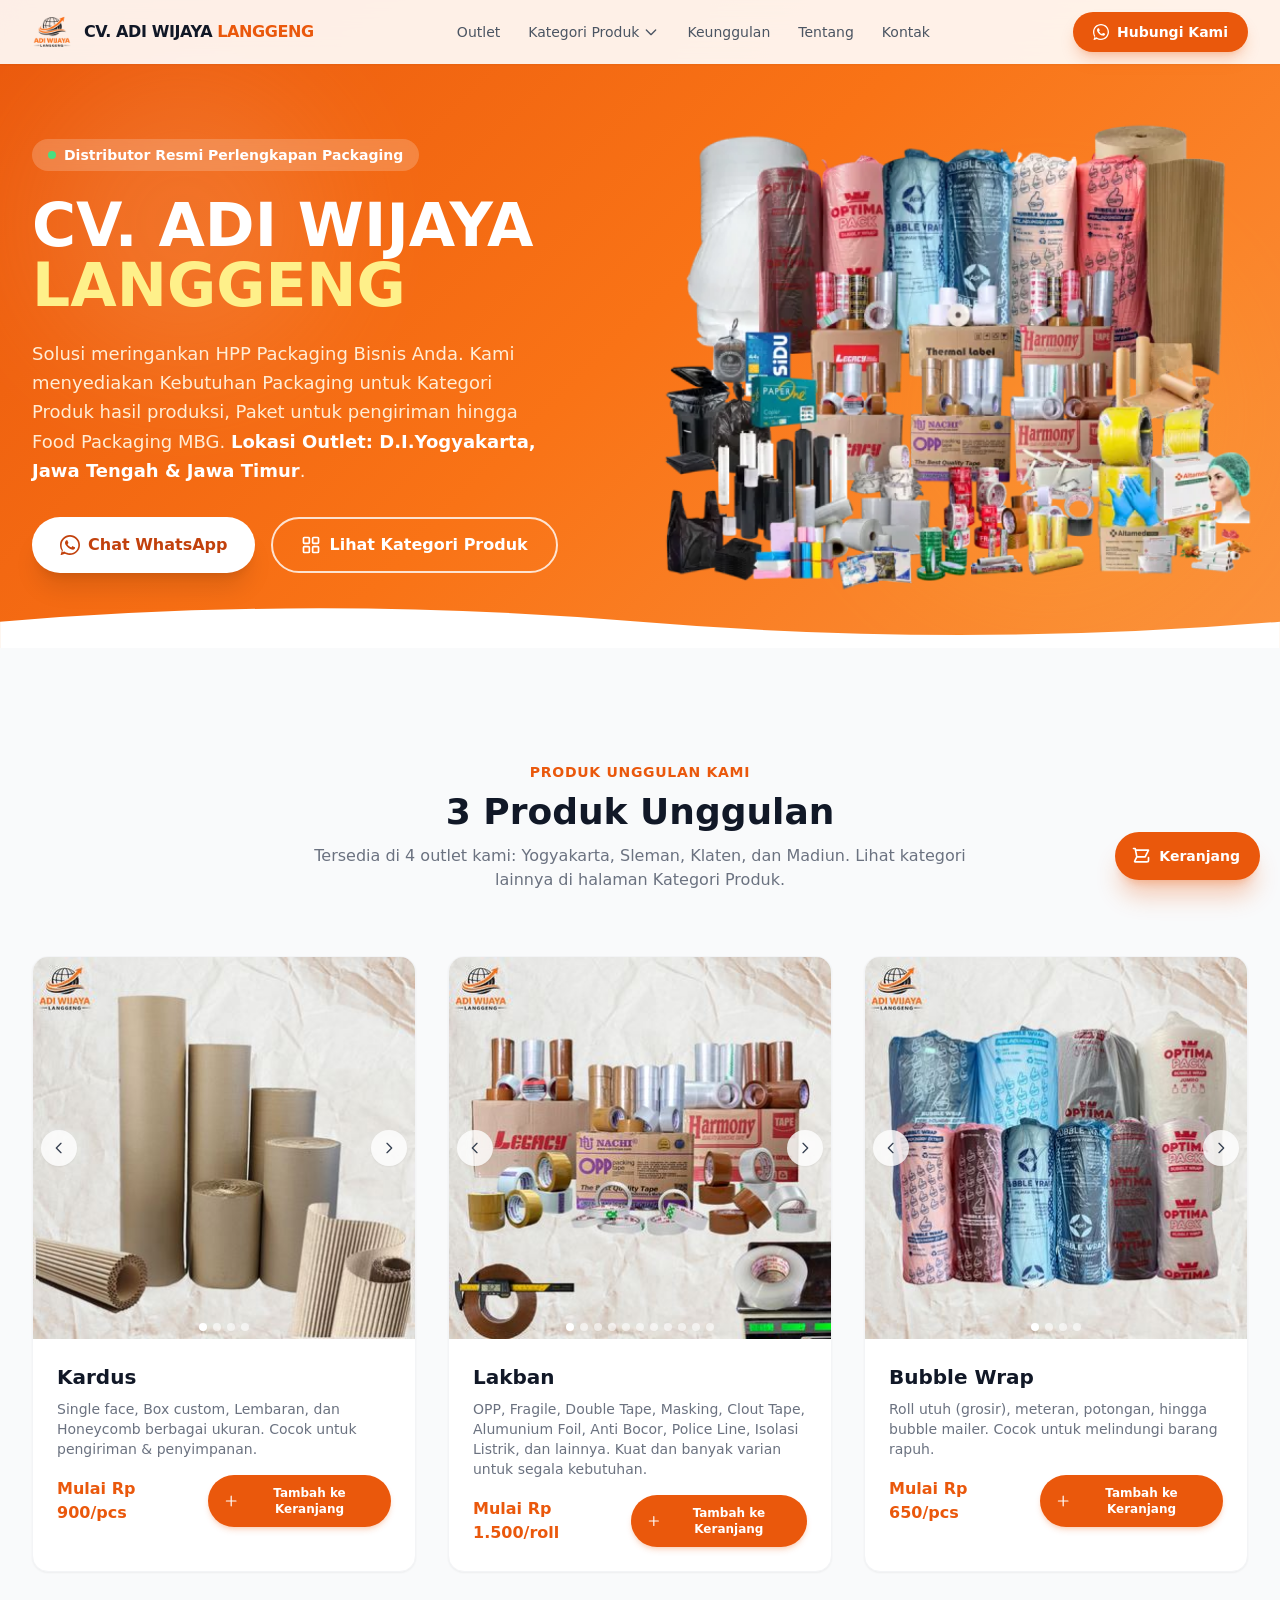
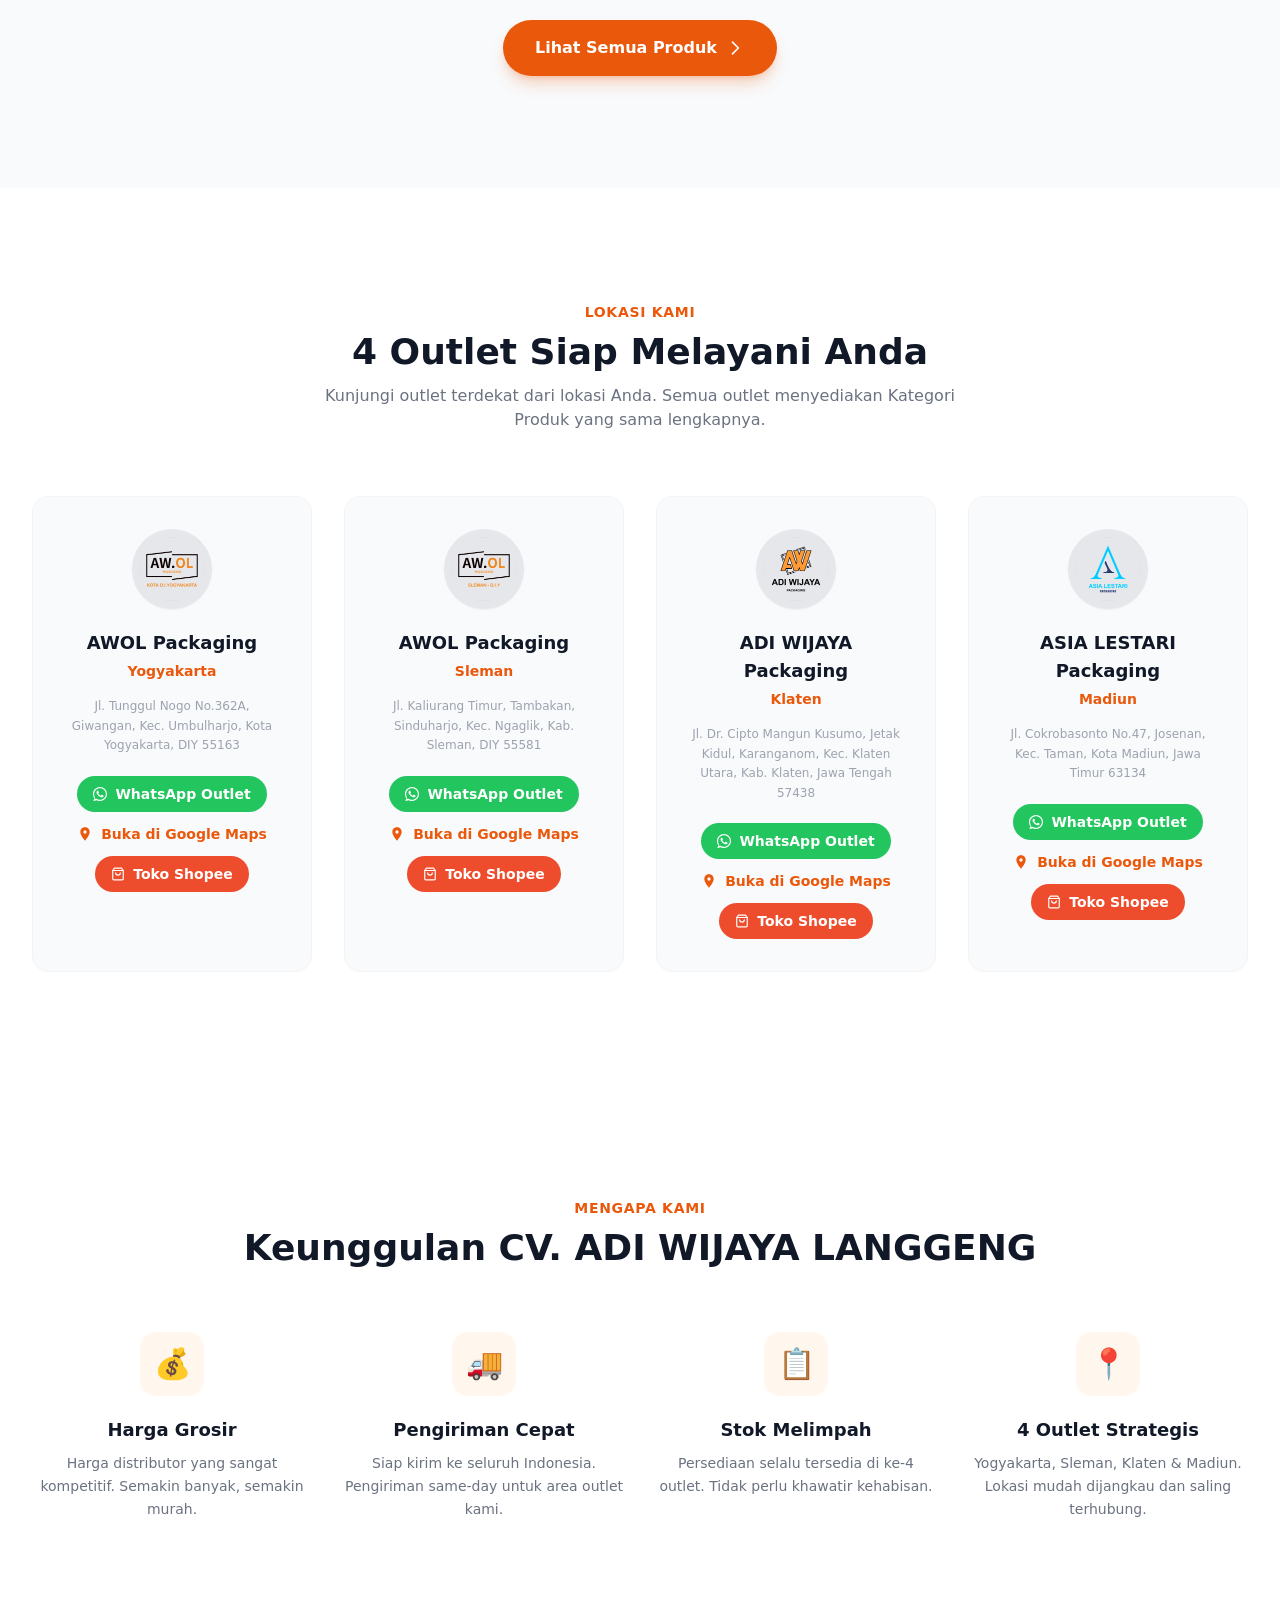
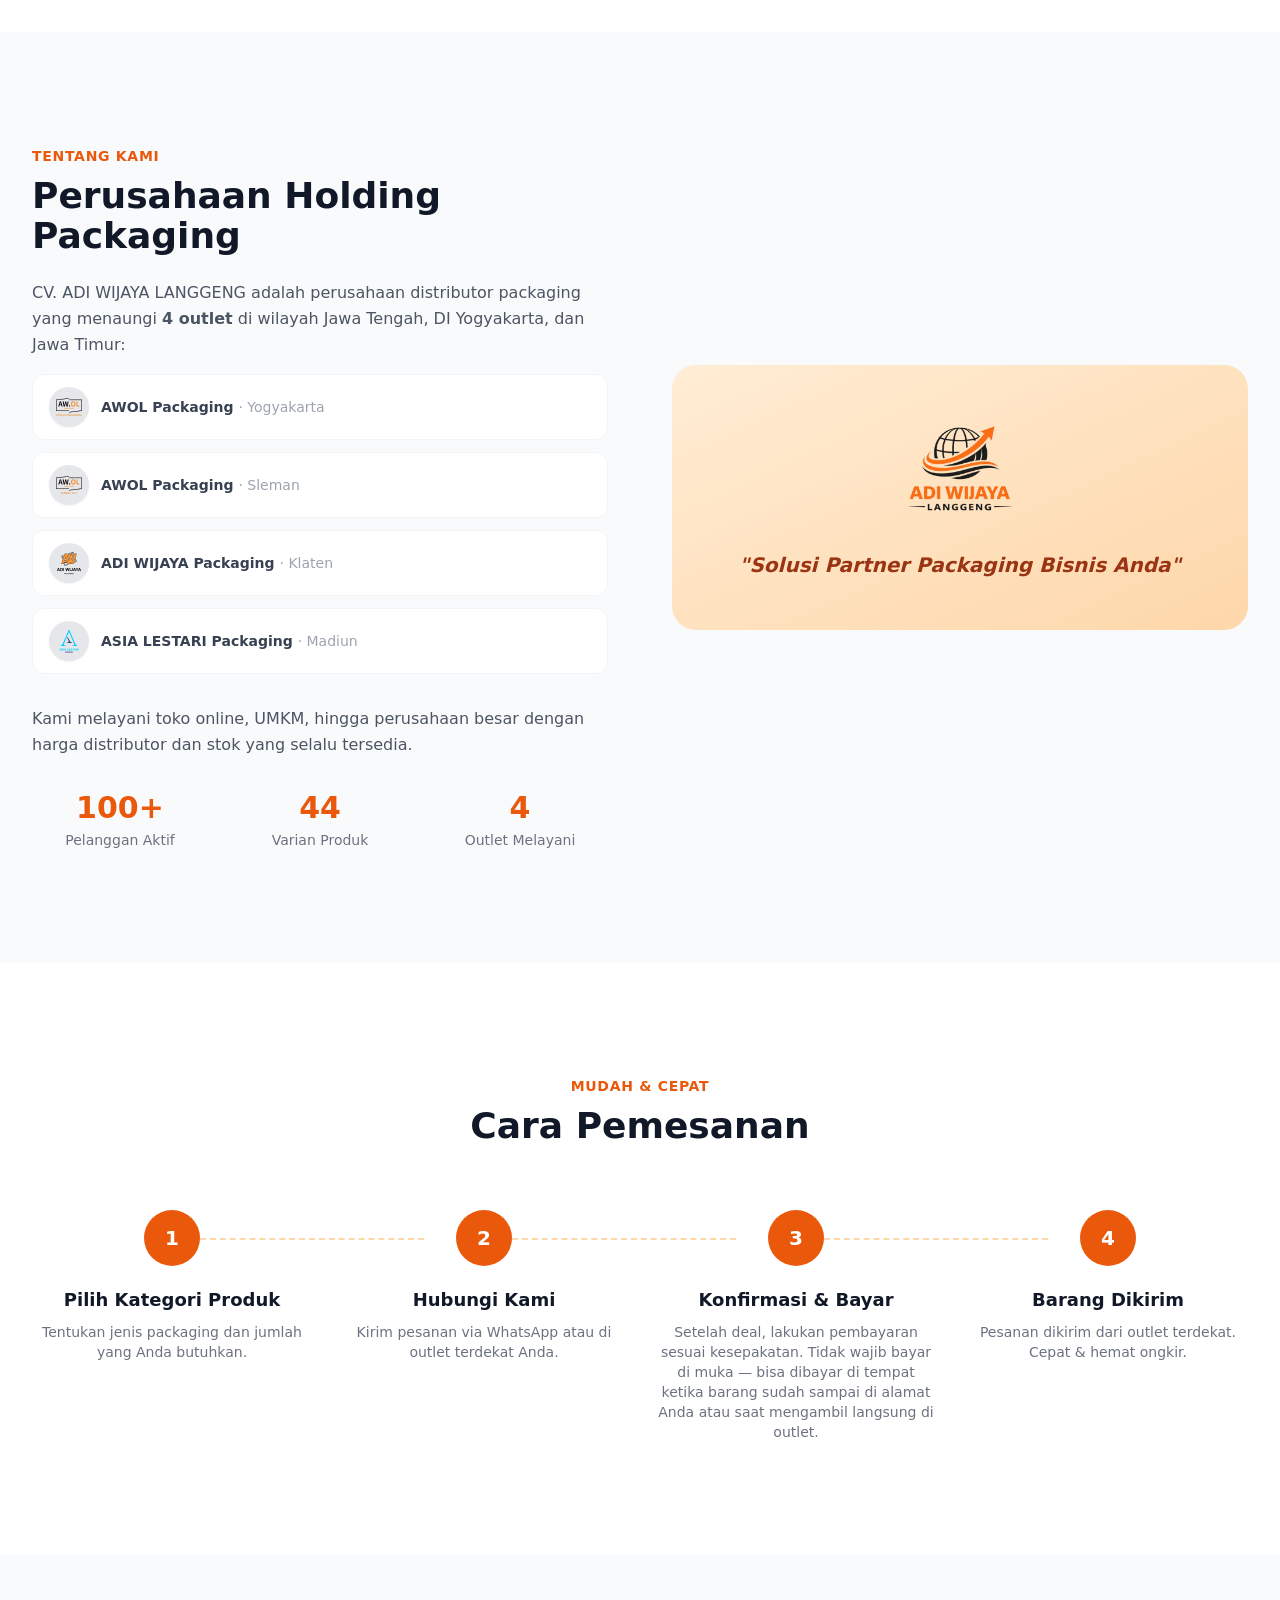
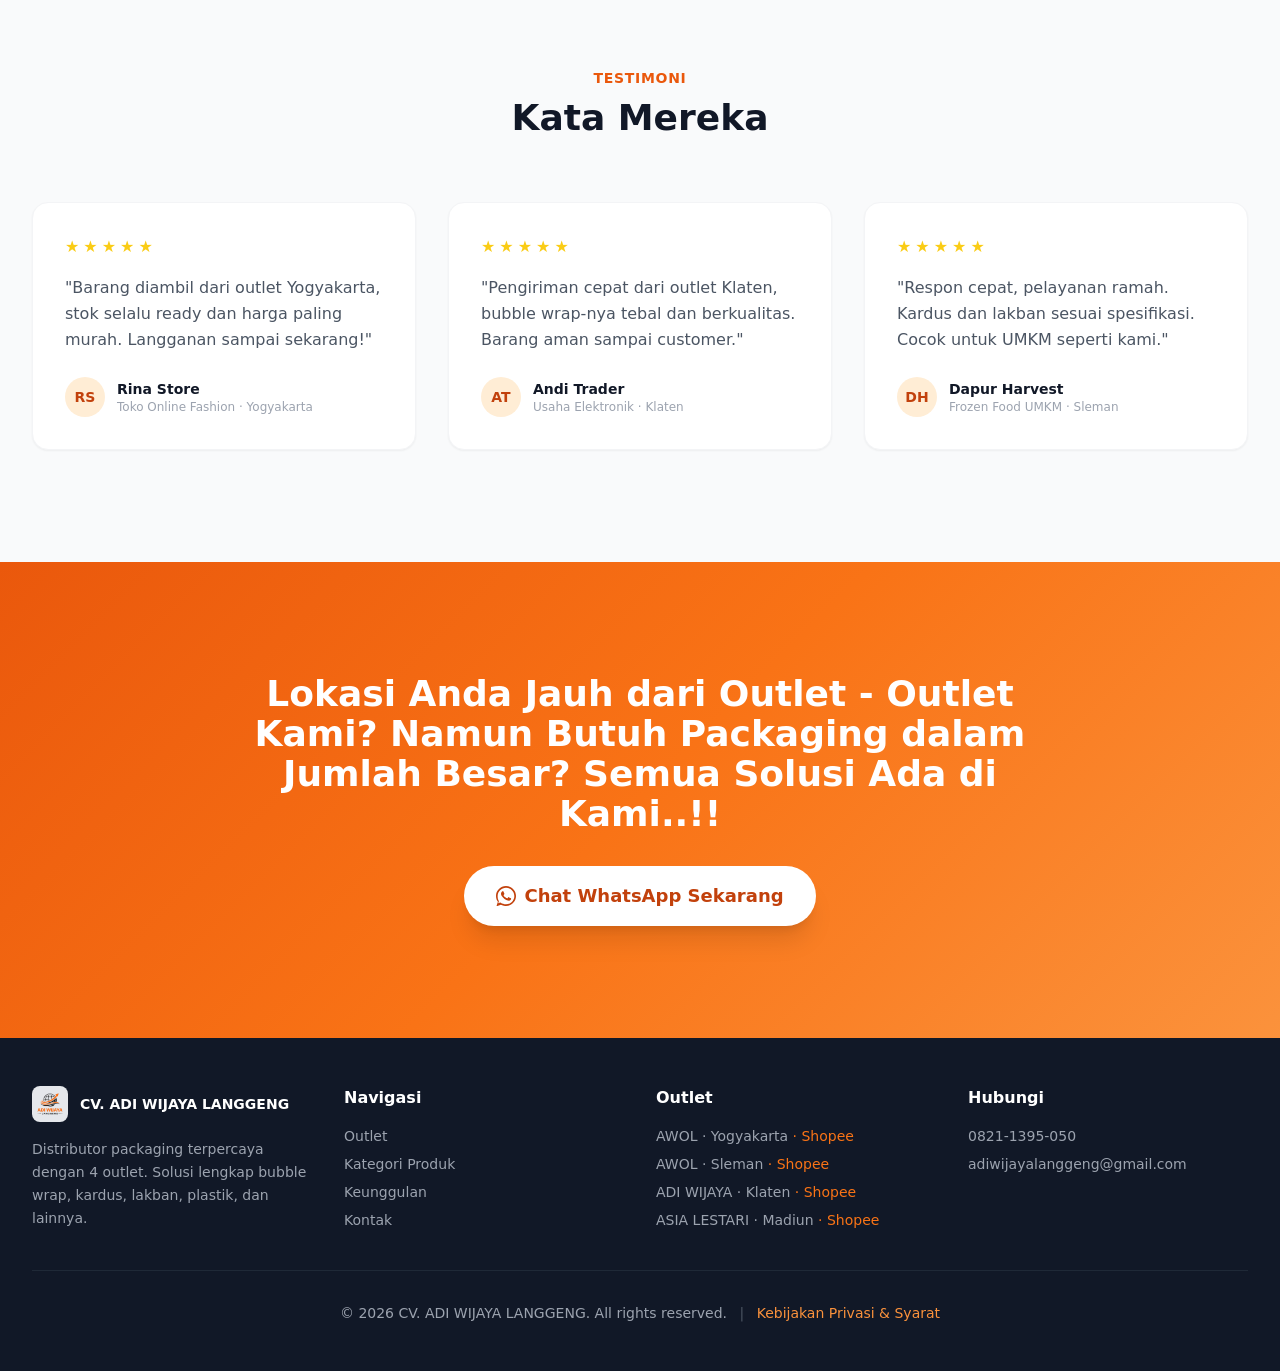
==== commit 8996fb96: "feat: hapus tombol WA melayang, pindahkan FAB keranjang ke kanan bawah - index.html: blok tombol Wha" ====
--- a/index.html
+++ b/index.html
@@ -151,7 +151,7 @@
     gtag('config', 'G-N42Q7Z749M');
   </script>
 </head>
-<body class="font-sans text-gray-800 antialiased" data-cart-fab="left">
+<body class="font-sans text-gray-800 antialiased" data-cart-fab="right">
 
   <!-- NAVBAR -->
   <nav id="navbar" class="fixed top-0 left-0 right-0 z-50 bg-white/90 backdrop-blur-md shadow-sm transition-all duration-300">
@@ -183,10 +183,6 @@
         <a href="#tentang" class="hover:text-brand-600 transition">Tentang</a>
         <a href="#kontak" class="hover:text-brand-600 transition">Kontak</a>
       </div>
-      <button class="cart-trigger relative inline-flex items-center justify-center w-10 h-10 rounded-full text-gray-600 hover:text-brand-600 hover:bg-brand-50 transition" aria-label="Buka keranjang" title="Keranjang">
-        <svg class="w-6 h-6" fill="none" stroke="currentColor" viewBox="0 0 24 24"><path stroke-linecap="round" stroke-linejoin="round" stroke-width="2" d="M3 3h2l.4 2M7 13h10l4-8H5.4M7 13L5.4 5M7 13l-2.3 4.6A1 1 0 004.6 19H19a2 2 0 002-2v-3"/></svg>
-        <span class="cart-badge hidden absolute -top-0.5 -right-0.5 min-w-[20px] h-5 px-1 rounded-full bg-brand-600 text-white text-[11px] font-bold items-center justify-center">0</span>
-      </button>
       <div class="relative">
         <button id="wa-btn"
                 class="hidden sm:inline-flex items-center gap-2 bg-brand-600 text-white px-5 py-2.5 rounded-full text-sm font-semibold hover:bg-brand-700 transition shadow-lg shadow-brand-600/25">
@@ -241,7 +237,6 @@
         <a href="#keunggulan" class="block py-2 text-gray-700 hover:text-brand-600">Keunggulan</a>
         <a href="#tentang" class="block py-2 text-gray-700 hover:text-brand-600">Tentang</a>
         <a href="#kontak" class="block py-2 text-gray-700 hover:text-brand-600">Kontak</a>
-        <button class="cart-trigger block py-2 text-left text-gray-700 hover:text-brand-600">Keranjang</button>
         <a href="https://wa.me/628211395050" target="_blank" class="block py-2 text-brand-600 font-semibold">WhatsApp</a>
       </div>
     </div>
@@ -752,40 +747,6 @@
     </div>
   </footer>
 
-  <!-- FLOATING WHATSAPP BUTTON + POPUP OUTLET -->
-  <div id="float-wa-wrap" class="fixed bottom-6 right-6 z-50 flex flex-col items-end gap-3">
-    <!-- Popup pilih outlet -->
-    <div id="float-wa-popup" class="hidden w-72 bg-white rounded-2xl shadow-xl border border-gray-100 p-3">
-      <p class="text-xs font-bold text-gray-400 uppercase tracking-wide px-2 pb-2">Pilih Outlet</p>
-      <div class="space-y-1">
-        <a href="https://wa.me/6285156338939?text=Halo%20AWOL%20Packaging%20Yogyakarta" target="_blank" class="flex items-center gap-3 p-2 rounded-xl hover:bg-brand-50 transition">
-          <img src="logo-awol-packaging-yogyakarta.png" alt="AWOL Yogyakarta" class="w-9 h-9 rounded-full object-contain bg-gray-200 p-0.5 shrink-0" />
-          <span class="text-sm font-semibold text-gray-800">AWOL Packaging</span>
-          <span class="ml-auto text-xs text-gray-400">Yogyakarta</span>
-        </a>
-        <a href="https://wa.me/62895400927385?text=Halo%20AWOL%20Packaging%20Sleman" target="_blank" class="flex items-center gap-3 p-2 rounded-xl hover:bg-brand-50 transition">
-          <img src="logo-awol-packaging-sleman.png" alt="AWOL Sleman" class="w-9 h-9 rounded-full object-contain bg-gray-200 p-0.5 shrink-0" />
-          <span class="text-sm font-semibold text-gray-800">AWOL Packaging</span>
-          <span class="ml-auto text-xs text-gray-400">Sleman</span>
-        </a>
-        <a href="https://wa.me/628998000502?text=Halo%20Adi%20Wijaya%20Packaging%20Klaten" target="_blank" class="flex items-center gap-3 p-2 rounded-xl hover:bg-brand-50 transition">
-          <img src="logo-adi-wijaya-packaging-klaten.png" alt="ADI WIJAYA Klaten" class="w-9 h-9 rounded-full object-contain bg-gray-200 p-0.5 shrink-0" />
-          <span class="text-sm font-semibold text-gray-800">ADI WIJAYA Packaging</span>
-          <span class="ml-auto text-xs text-gray-400">Klaten</span>
-        </a>
-        <a href="https://wa.me/6281220408070?text=Halo%20Asia%20Lestari%20Packaging%20Madiun" target="_blank" class="flex items-center gap-3 p-2 rounded-xl hover:bg-brand-50 transition">
-          <img src="logo-asia-lestari.png" alt="ASIA LESTARI Madiun" class="w-9 h-9 rounded-full object-contain bg-gray-200 p-0.5 shrink-0" />
-          <span class="text-sm font-semibold text-gray-800">ASIA LESTARI Packaging</span>
-          <span class="ml-auto text-xs text-gray-400">Madiun</span>
-        </a>
-      </div>
-    </div>
-    <button id="float-wa-btn"
-            class="bg-green-500 text-white w-14 h-14 rounded-full flex items-center justify-center shadow-lg shadow-green-500/30 hover:bg-green-600 transition hover:scale-110" aria-label="WhatsApp">
-      <svg class="w-7 h-7" fill="currentColor" viewBox="0 0 24 24"><path d="M17.472 14.382c-.297-.149-1.758-.867-2.03-.967-.273-.099-.471-.148-.67.15-.197.297-.767.966-.94 1.164-.173.199-.347.223-.644.075-.297-.15-1.255-.463-2.39-1.475-.883-.788-1.48-1.761-1.653-2.059-.173-.297-.018-.458.13-.606.134-.133.298-.347.446-.52.149-.174.198-.298.298-.497.099-.198.05-.371-.025-.52-.075-.149-.669-1.612-.916-2.207-.242-.579-.487-.5-.669-.51-.173-.008-.371-.01-.57-.01-.198 0-.52.074-.792.372-.272.297-1.04 1.016-1.04 2.479 0 1.462 1.065 2.875 1.213 3.074.149.198 2.096 3.2 5.077 4.487.709.306 1.262.489 1.694.625.712.227 1.36.195 1.871.118.571-.085 1.758-.719 2.006-1.413.248-.694.248-1.289.173-1.413-.074-.124-.272-.198-.57-.347z"/><path d="M12 0C5.373 0 0 5.373 0 12c0 2.625.846 5.059 2.284 7.034L.789 23.492a.5.5 0 00.613.613l4.458-1.495A11.952 11.952 0 0012 24c6.627 0 12-5.373 12-12S18.627 0 12 0zm0 22c-2.319 0-4.478-.665-6.32-1.81l-.44-.27-2.633.878.878-2.633-.27-.44A9.965 9.965 0 012 12C2 6.486 6.486 2 12 2s10 4.486 10 10-4.486 10-10 10z"/></svg>
-    </button>
-  </div>
-
   <script src="assets/js/products.js"></script>
   <script src="assets/js/cart.js"></script>
   <script>
@@ -821,19 +782,9 @@
       kategoriDropdown.classList.toggle('hidden');
     });
 
-    // Toggle popup pilih outlet (tombol WA melayang)
-    const floatBtn = document.getElementById('float-wa-btn');
-    const floatPopup = document.getElementById('float-wa-popup');
-    floatBtn.addEventListener('click', (e) => {
-      e.preventDefault();
-      e.stopPropagation();
-      floatPopup.classList.toggle('hidden');
-    });
-
     // Tutup saat klik di luar
     document.addEventListener('click', (e) => {
       if (!e.target.closest('#wa-btn') && !e.target.closest('#wa-dropdown')) waDropdown.classList.add('hidden');
-      if (!e.target.closest('#float-wa-btn') && !e.target.closest('#float-wa-popup')) floatPopup.classList.add('hidden');
       if (!e.target.closest('#kategori-btn') && !e.target.closest('#kategori-dropdown')) kategoriDropdown.classList.add('hidden');
     });
 
--- a/assets/css/style.css
+++ b/assets/css/style.css
@@ -1 +1 @@
-*,:after,:before{--tw-border-spacing-x:0;--tw-border-spacing-y:0;--tw-translate-x:0;--tw-translate-y:0;--tw-rotate:0;--tw-skew-x:0;--tw-skew-y:0;--tw-scale-x:1;--tw-scale-y:1;--tw-pan-x: ;--tw-pan-y: ;--tw-pinch-zoom: ;--tw-scroll-snap-strictness:proximity;--tw-gradient-from-position: ;--tw-gradient-via-position: ;--tw-gradient-to-position: ;--tw-ordinal: ;--tw-slashed-zero: ;--tw-numeric-figure: ;--tw-numeric-spacing: ;--tw-numeric-fraction: ;--tw-ring-inset: ;--tw-ring-offset-width:0px;--tw-ring-offset-color:#fff;--tw-ring-color:rgba(59,130,246,.5);--tw-ring-offset-shadow:0 0 #0000;--tw-ring-shadow:0 0 #0000;--tw-shadow:0 0 #0000;--tw-shadow-colored:0 0 #0000;--tw-blur: ;--tw-brightness: ;--tw-contrast: ;--tw-grayscale: ;--tw-hue-rotate: ;--tw-invert: ;--tw-saturate: ;--tw-sepia: ;--tw-drop-shadow: ;--tw-backdrop-blur: ;--tw-backdrop-brightness: ;--tw-backdrop-contrast: ;--tw-backdrop-grayscale: ;--tw-backdrop-hue-rotate: ;--tw-backdrop-invert: ;--tw-backdrop-opacity: ;--tw-backdrop-saturate: ;--tw-backdrop-sepia: ;--tw-contain-size: ;--tw-contain-layout: ;--tw-contain-paint: ;--tw-contain-style: }::backdrop{--tw-border-spacing-x:0;--tw-border-spacing-y:0;--tw-translate-x:0;--tw-translate-y:0;--tw-rotate:0;--tw-skew-x:0;--tw-skew-y:0;--tw-scale-x:1;--tw-scale-y:1;--tw-pan-x: ;--tw-pan-y: ;--tw-pinch-zoom: ;--tw-scroll-snap-strictness:proximity;--tw-gradient-from-position: ;--tw-gradient-via-position: ;--tw-gradient-to-position: ;--tw-ordinal: ;--tw-slashed-zero: ;--tw-numeric-figure: ;--tw-numeric-spacing: ;--tw-numeric-fraction: ;--tw-ring-inset: ;--tw-ring-offset-width:0px;--tw-ring-offset-color:#fff;--tw-ring-color:rgba(59,130,246,.5);--tw-ring-offset-shadow:0 0 #0000;--tw-ring-shadow:0 0 #0000;--tw-shadow:0 0 #0000;--tw-shadow-colored:0 0 #0000;--tw-blur: ;--tw-brightness: ;--tw-contrast: ;--tw-grayscale: ;--tw-hue-rotate: ;--tw-invert: ;--tw-saturate: ;--tw-sepia: ;--tw-drop-shadow: ;--tw-backdrop-blur: ;--tw-backdrop-brightness: ;--tw-backdrop-contrast: ;--tw-backdrop-grayscale: ;--tw-backdrop-hue-rotate: ;--tw-backdrop-invert: ;--tw-backdrop-opacity: ;--tw-backdrop-saturate: ;--tw-backdrop-sepia: ;--tw-contain-size: ;--tw-contain-layout: ;--tw-contain-paint: ;--tw-contain-style: }/*! tailwindcss v3.4.17 | MIT License | https://tailwindcss.com*/*,:after,:before{border:0 solid #e5e7eb;box-sizing:border-box}:after,:before{--tw-content:""}:host,html{line-height:1.5;-webkit-text-size-adjust:100%;font-family:ui-sans-serif,system-ui,sans-serif,Apple Color Emoji,Segoe UI Emoji,Segoe UI Symbol,Noto Color Emoji;font-feature-settings:normal;font-variation-settings:normal;-moz-tab-size:4;-o-tab-size:4;tab-size:4;-webkit-tap-highlight-color:transparent}body{line-height:inherit;margin:0}hr{border-top-width:1px;color:inherit;height:0}abbr:where([title]){-webkit-text-decoration:underline dotted;text-decoration:underline dotted}h1,h2,h3,h4,h5,h6{font-size:inherit;font-weight:inherit}a{color:inherit;text-decoration:inherit}b,strong{font-weight:bolder}code,kbd,pre,samp{font-family:ui-monospace,SFMono-Regular,Menlo,Monaco,Consolas,Liberation Mono,Courier New,monospace;font-feature-settings:normal;font-size:1em;font-variation-settings:normal}small{font-size:80%}sub,sup{font-size:75%;line-height:0;position:relative;vertical-align:baseline}sub{bottom:-.25em}sup{top:-.5em}table{border-collapse:collapse;border-color:inherit;text-indent:0}button,input,optgroup,select,textarea{color:inherit;font-family:inherit;font-feature-settings:inherit;font-size:100%;font-variation-settings:inherit;font-weight:inherit;letter-spacing:inherit;line-height:inherit;margin:0;padding:0}button,select{text-transform:none}button,input:where([type=button]),input:where([type=reset]),input:where([type=submit]){-webkit-appearance:button;background-color:transparent;background-image:none}:-moz-focusring{outline:auto}:-moz-ui-invalid{box-shadow:none}progress{vertical-align:baseline}::-webkit-inner-spin-button,::-webkit-outer-spin-button{height:auto}[type=search]{-webkit-appearance:textfield;outline-offset:-2px}::-webkit-search-decoration{-webkit-appearance:none}::-webkit-file-upload-button{-webkit-appearance:button;font:inherit}summary{display:list-item}blockquote,dd,dl,figure,h1,h2,h3,h4,h5,h6,hr,p,pre{margin:0}fieldset{margin:0}fieldset,legend{padding:0}menu,ol,ul{list-style:none;margin:0;padding:0}dialog{padding:0}textarea{resize:vertical}input::-moz-placeholder,textarea::-moz-placeholder{color:#9ca3af;opacity:1}input::placeholder,textarea::placeholder{color:#9ca3af;opacity:1}[role=button],button{cursor:pointer}:disabled{cursor:default}audio,canvas,embed,iframe,img,object,svg,video{display:block;vertical-align:middle}img,video{height:auto;max-width:100%}[hidden]:where(:not([hidden=until-found])){display:none}.pointer-events-none{pointer-events:none}.fixed{position:fixed}.absolute{position:absolute}.relative{position:relative}.inset-0{inset:0}.-right-0\.5{right:-.125rem}.-right-2{right:-.5rem}.-top-0\.5{top:-.125rem}.-top-2{top:-.5rem}.bottom-0{bottom:0}.bottom-10{bottom:2.5rem}.bottom-2{bottom:.5rem}.bottom-24{bottom:6rem}.bottom-5{bottom:1.25rem}.bottom-6{bottom:1.5rem}.left-0{left:0}.left-1\/2{left:50%}.left-10{left:2.5rem}.left-2{left:.5rem}.left-6{left:1.5rem}.left-\[60\%\]{left:60%}.right-0{right:0}.right-10{right:2.5rem}.right-2{right:.5rem}.right-5{right:1.25rem}.right-6{right:1.5rem}.top-0{top:0}.top-1\/2{top:50%}.top-20{top:5rem}.top-7{top:1.75rem}.top-full{top:100%}.z-50{z-index:50}.z-\[60\]{z-index:60}.z-\[70\]{z-index:70}.z-\[80\]{z-index:80}.mx-2{margin-left:.5rem;margin-right:.5rem}.mx-auto{margin-left:auto;margin-right:auto}.mb-1{margin-bottom:.25rem}.mb-12{margin-bottom:3rem}.mb-16{margin-bottom:4rem}.mb-2{margin-bottom:.5rem}.mb-3{margin-bottom:.75rem}.mb-4{margin-bottom:1rem}.mb-5{margin-bottom:1.25rem}.mb-6{margin-bottom:1.5rem}.mb-8{margin-bottom:2rem}.ml-auto{margin-left:auto}.mt-1{margin-top:.25rem}.mt-10{margin-top:2.5rem}.mt-12{margin-top:3rem}.mt-2{margin-top:.5rem}.mt-3{margin-top:.75rem}.mt-4{margin-top:1rem}.mt-5{margin-top:1.25rem}.block{display:block}.flex{display:flex}.inline-flex{display:inline-flex}.grid{display:grid}.hidden{display:none}.aspect-square{aspect-ratio:1/1}.h-10{height:2.5rem}.h-12{height:3rem}.h-14{height:3.5rem}.h-16{height:4rem}.h-2{height:.5rem}.h-20{height:5rem}.h-28{height:7rem}.h-3\.5{height:.875rem}.h-4{height:1rem}.h-5{height:1.25rem}.h-6{height:1.5rem}.h-7{height:1.75rem}.h-72{height:18rem}.h-8{height:2rem}.h-9{height:2.25rem}.h-96{height:24rem}.h-\[18px\]{height:18px}.h-auto{height:auto}.h-full{height:100%}.max-h-\[75vh\]{max-height:75vh}.w-10{width:2.5rem}.w-12{width:3rem}.w-14{width:3.5rem}.w-16{width:4rem}.w-2{width:.5rem}.w-20{width:5rem}.w-28{width:7rem}.w-3\.5{width:.875rem}.w-4{width:1rem}.w-5{width:1.25rem}.w-56{width:14rem}.w-6{width:1.5rem}.w-7{width:1.75rem}.w-72{width:18rem}.w-8{width:2rem}.w-9{width:2.25rem}.w-96{width:24rem}.w-\[80\%\]{width:80%}.w-full{width:100%}.min-w-0{min-width:0}.min-w-\[18px\]{min-width:18px}.min-w-\[20px\]{min-width:20px}.min-w-full{min-width:100%}.max-w-2xl{max-width:42rem}.max-w-3xl{max-width:48rem}.max-w-4xl{max-width:56rem}.max-w-7xl{max-width:80rem}.max-w-lg{max-width:32rem}.flex-1{flex:1 1 0%}.shrink-0{flex-shrink:0}.-translate-x-1\/2{--tw-translate-x:-50%}.-translate-x-1\/2,.-translate-y-1\/2{transform:translate(var(--tw-translate-x),var(--tw-translate-y)) rotate(var(--tw-rotate)) skewX(var(--tw-skew-x)) skewY(var(--tw-skew-y)) scaleX(var(--tw-scale-x)) scaleY(var(--tw-scale-y))}.-translate-y-1\/2{--tw-translate-y:-50%}.scale-110{--tw-scale-x:1.1;--tw-scale-y:1.1}.scale-110,.transform{transform:translate(var(--tw-translate-x),var(--tw-translate-y)) rotate(var(--tw-rotate)) skewX(var(--tw-skew-x)) skewY(var(--tw-skew-y)) scaleX(var(--tw-scale-x)) scaleY(var(--tw-scale-y))}@keyframes pulse{50%{opacity:.5}}.animate-pulse{animation:pulse 2s cubic-bezier(.4,0,.6,1) infinite}.resize-none{resize:none}.list-inside{list-style-position:inside}.list-disc{list-style-type:disc}.grid-cols-2{grid-template-columns:repeat(2,minmax(0,1fr))}.grid-cols-3{grid-template-columns:repeat(3,minmax(0,1fr))}.flex-col{flex-direction:column}.flex-wrap{flex-wrap:wrap}.items-end{align-items:flex-end}.items-center{align-items:center}.justify-center{justify-content:center}.justify-between{justify-content:space-between}.gap-1{gap:.25rem}.gap-1\.5{gap:.375rem}.gap-12{gap:3rem}.gap-16{gap:4rem}.gap-2{gap:.5rem}.gap-3{gap:.75rem}.gap-4{gap:1rem}.gap-6{gap:1.5rem}.gap-7{gap:1.75rem}.gap-8{gap:2rem}.space-y-1>:not([hidden])~:not([hidden]){--tw-space-y-reverse:0;margin-bottom:calc(.25rem*var(--tw-space-y-reverse));margin-top:calc(.25rem*(1 - var(--tw-space-y-reverse)))}.space-y-10>:not([hidden])~:not([hidden]){--tw-space-y-reverse:0;margin-bottom:calc(2.5rem*var(--tw-space-y-reverse));margin-top:calc(2.5rem*(1 - var(--tw-space-y-reverse)))}.space-y-2>:not([hidden])~:not([hidden]){--tw-space-y-reverse:0;margin-bottom:calc(.5rem*var(--tw-space-y-reverse));margin-top:calc(.5rem*(1 - var(--tw-space-y-reverse)))}.space-y-3>:not([hidden])~:not([hidden]){--tw-space-y-reverse:0;margin-bottom:calc(.75rem*var(--tw-space-y-reverse));margin-top:calc(.75rem*(1 - var(--tw-space-y-reverse)))}.overflow-hidden{overflow:hidden}.overflow-y-auto{overflow-y:auto}.scroll-smooth{scroll-behavior:smooth}.truncate{overflow:hidden;text-overflow:ellipsis;white-space:nowrap}.rounded{border-radius:.25rem}.rounded-2xl{border-radius:1rem}.rounded-3xl{border-radius:1.5rem}.rounded-full{border-radius:9999px}.rounded-lg{border-radius:.5rem}.rounded-xl{border-radius:.75rem}.border{border-width:1px}.border-2{border-width:2px}.border-b{border-bottom-width:1px}.border-t{border-top-width:1px}.border-t-2{border-top-width:2px}.border-dashed{border-style:dashed}.border-brand-200{--tw-border-opacity:1;border-color:rgb(254 215 170/var(--tw-border-opacity,1))}.border-brand-600{--tw-border-opacity:1;border-color:rgb(234 88 12/var(--tw-border-opacity,1))}.border-gray-100{--tw-border-opacity:1;border-color:rgb(243 244 246/var(--tw-border-opacity,1))}.border-gray-200{--tw-border-opacity:1;border-color:rgb(229 231 235/var(--tw-border-opacity,1))}.border-gray-800{--tw-border-opacity:1;border-color:rgb(31 41 55/var(--tw-border-opacity,1))}.border-red-400{--tw-border-opacity:1;border-color:rgb(248 113 113/var(--tw-border-opacity,1))}.border-white\/80{border-color:hsla(0,0%,100%,.8)}.bg-\[\#25D366\]{--tw-bg-opacity:1;background-color:rgb(37 211 102/var(--tw-bg-opacity,1))}.bg-\[\#ee4d2d\]{--tw-bg-opacity:1;background-color:rgb(238 77 45/var(--tw-bg-opacity,1))}.bg-black\/50{background-color:rgba(0,0,0,.5)}.bg-brand-100{--tw-bg-opacity:1;background-color:rgb(255 237 213/var(--tw-bg-opacity,1))}.bg-brand-50{--tw-bg-opacity:1;background-color:rgb(255 247 237/var(--tw-bg-opacity,1))}.bg-brand-600{--tw-bg-opacity:1;background-color:rgb(234 88 12/var(--tw-bg-opacity,1))}.bg-gray-100{--tw-bg-opacity:1;background-color:rgb(243 244 246/var(--tw-bg-opacity,1))}.bg-gray-200{--tw-bg-opacity:1;background-color:rgb(229 231 235/var(--tw-bg-opacity,1))}.bg-gray-50{--tw-bg-opacity:1;background-color:rgb(249 250 251/var(--tw-bg-opacity,1))}.bg-gray-900{--tw-bg-opacity:1;background-color:rgb(17 24 39/var(--tw-bg-opacity,1))}.bg-green-400{--tw-bg-opacity:1;background-color:rgb(74 222 128/var(--tw-bg-opacity,1))}.bg-green-500{--tw-bg-opacity:1;background-color:rgb(34 197 94/var(--tw-bg-opacity,1))}.bg-white{--tw-bg-opacity:1;background-color:rgb(255 255 255/var(--tw-bg-opacity,1))}.bg-white\/20{background-color:hsla(0,0%,100%,.2)}.bg-white\/60{background-color:hsla(0,0%,100%,.6)}.bg-white\/80{background-color:hsla(0,0%,100%,.8)}.bg-white\/90{background-color:hsla(0,0%,100%,.9)}.bg-yellow-300{--tw-bg-opacity:1;background-color:rgb(253 224 71/var(--tw-bg-opacity,1))}.bg-gradient-to-br{background-image:linear-gradient(to bottom right,var(--tw-gradient-stops))}.from-brand-100{--tw-gradient-from:#ffedd5 var(--tw-gradient-from-position);--tw-gradient-to:rgba(255,237,213,0) var(--tw-gradient-to-position);--tw-gradient-stops:var(--tw-gradient-from),var(--tw-gradient-to)}.to-brand-200{--tw-gradient-to:#fed7aa var(--tw-gradient-to-position)}.object-contain{-o-object-fit:contain;object-fit:contain}.object-cover{-o-object-fit:cover;object-fit:cover}.p-0\.5{padding:.125rem}.p-1{padding:.25rem}.p-12{padding:3rem}.p-2{padding:.5rem}.p-3{padding:.75rem}.p-6{padding:1.5rem}.p-8{padding:2rem}.px-1{padding-left:.25rem;padding-right:.25rem}.px-2{padding-left:.5rem;padding-right:.5rem}.px-3{padding-left:.75rem;padding-right:.75rem}.px-4{padding-left:1rem;padding-right:1rem}.px-5{padding-left:1.25rem;padding-right:1.25rem}.px-6{padding-left:1.5rem;padding-right:1.5rem}.px-7{padding-left:1.75rem;padding-right:1.75rem}.px-8{padding-left:2rem;padding-right:2rem}.py-0\.5{padding-bottom:.125rem;padding-top:.125rem}.py-1\.5{padding-bottom:.375rem;padding-top:.375rem}.py-10{padding-bottom:2.5rem;padding-top:2.5rem}.py-12{padding-bottom:3rem;padding-top:3rem}.py-14{padding-bottom:3.5rem;padding-top:3.5rem}.py-16{padding-bottom:4rem;padding-top:4rem}.py-2{padding-bottom:.5rem;padding-top:.5rem}.py-2\.5{padding-bottom:.625rem;padding-top:.625rem}.py-20{padding-bottom:5rem;padding-top:5rem}.py-3{padding-bottom:.75rem;padding-top:.75rem}.py-3\.5{padding-bottom:.875rem;padding-top:.875rem}.py-4{padding-bottom:1rem;padding-top:1rem}.py-8{padding-bottom:2rem;padding-top:2rem}.pb-1{padding-bottom:.25rem}.pb-2{padding-bottom:.5rem}.pl-4{padding-left:1rem}.pr-5{padding-right:1.25rem}.pt-1{padding-top:.25rem}.pt-16{padding-top:4rem}.pt-2{padding-top:.5rem}.pt-20{padding-top:5rem}.pt-8{padding-top:2rem}.text-left{text-align:left}.text-center{text-align:center}.font-sans{font-family:ui-sans-serif,system-ui,sans-serif,Apple Color Emoji,Segoe UI Emoji,Segoe UI Symbol,Noto Color Emoji}.text-3xl{font-size:1.875rem;line-height:2.25rem}.text-4xl{font-size:2.25rem;line-height:2.5rem}.text-\[10px\]{font-size:10px}.text-\[11px\]{font-size:11px}.text-base{font-size:1rem;line-height:1.5rem}.text-lg{font-size:1.125rem;line-height:1.75rem}.text-sm{font-size:.875rem;line-height:1.25rem}.text-xl{font-size:1.25rem;line-height:1.75rem}.text-xs{font-size:.75rem;line-height:1rem}.font-bold{font-weight:700}.font-extrabold{font-weight:800}.font-medium{font-weight:500}.font-normal{font-weight:400}.font-semibold{font-weight:600}.uppercase{text-transform:uppercase}.italic{font-style:italic}.leading-none{line-height:1}.leading-relaxed{line-height:1.625}.leading-snug{line-height:1.375}.leading-tight{line-height:1.25}.tracking-tight{letter-spacing:-.025em}.tracking-wide{letter-spacing:.025em}.tracking-wider{letter-spacing:.05em}.text-brand-600{--tw-text-opacity:1;color:rgb(234 88 12/var(--tw-text-opacity,1))}.text-brand-700{--tw-text-opacity:1;color:rgb(194 65 12/var(--tw-text-opacity,1))}.text-brand-800{--tw-text-opacity:1;color:rgb(154 52 18/var(--tw-text-opacity,1))}.text-gray-300{--tw-text-opacity:1;color:rgb(209 213 219/var(--tw-text-opacity,1))}.text-gray-400{--tw-text-opacity:1;color:rgb(156 163 175/var(--tw-text-opacity,1))}.text-gray-500{--tw-text-opacity:1;color:rgb(107 114 128/var(--tw-text-opacity,1))}.text-gray-600{--tw-text-opacity:1;color:rgb(75 85 99/var(--tw-text-opacity,1))}.text-gray-700{--tw-text-opacity:1;color:rgb(55 65 81/var(--tw-text-opacity,1))}.text-gray-800{--tw-text-opacity:1;color:rgb(31 41 55/var(--tw-text-opacity,1))}.text-gray-900{--tw-text-opacity:1;color:rgb(17 24 39/var(--tw-text-opacity,1))}.text-orange-100{--tw-text-opacity:1;color:rgb(255 237 213/var(--tw-text-opacity,1))}.text-orange-400{--tw-text-opacity:1;color:rgb(251 146 60/var(--tw-text-opacity,1))}.text-orange-500{--tw-text-opacity:1;color:rgb(249 115 22/var(--tw-text-opacity,1))}.text-red-500{--tw-text-opacity:1;color:rgb(239 68 68/var(--tw-text-opacity,1))}.text-red-600{--tw-text-opacity:1;color:rgb(220 38 38/var(--tw-text-opacity,1))}.text-white{--tw-text-opacity:1;color:rgb(255 255 255/var(--tw-text-opacity,1))}.text-yellow-200{--tw-text-opacity:1;color:rgb(254 240 138/var(--tw-text-opacity,1))}.text-yellow-400{--tw-text-opacity:1;color:rgb(250 204 21/var(--tw-text-opacity,1))}.antialiased{-webkit-font-smoothing:antialiased;-moz-osx-font-smoothing:grayscale}.placeholder-gray-400::-moz-placeholder{--tw-placeholder-opacity:1;color:rgb(156 163 175/var(--tw-placeholder-opacity,1))}.placeholder-gray-400::placeholder{--tw-placeholder-opacity:1;color:rgb(156 163 175/var(--tw-placeholder-opacity,1))}.opacity-0{opacity:0}.opacity-10{opacity:.1}.shadow{--tw-shadow:0 1px 3px 0 rgba(0,0,0,.1),0 1px 2px -1px rgba(0,0,0,.1);--tw-shadow-colored:0 1px 3px 0 var(--tw-shadow-color),0 1px 2px -1px var(--tw-shadow-color)}.shadow,.shadow-2xl{box-shadow:var(--tw-ring-offset-shadow,0 0 #0000),var(--tw-ring-shadow,0 0 #0000),var(--tw-shadow)}.shadow-2xl{--tw-shadow:0 25px 50px -12px rgba(0,0,0,.25);--tw-shadow-colored:0 25px 50px -12px var(--tw-shadow-color)}.shadow-lg{--tw-shadow:0 10px 15px -3px rgba(0,0,0,.1),0 4px 6px -4px rgba(0,0,0,.1);--tw-shadow-colored:0 10px 15px -3px var(--tw-shadow-color),0 4px 6px -4px var(--tw-shadow-color)}.shadow-lg,.shadow-md{box-shadow:var(--tw-ring-offset-shadow,0 0 #0000),var(--tw-ring-shadow,0 0 #0000),var(--tw-shadow)}.shadow-md{--tw-shadow:0 4px 6px -1px rgba(0,0,0,.1),0 2px 4px -2px rgba(0,0,0,.1);--tw-shadow-colored:0 4px 6px -1px var(--tw-shadow-color),0 2px 4px -2px var(--tw-shadow-color)}.shadow-sm{--tw-shadow:0 1px 2px 0 rgba(0,0,0,.05);--tw-shadow-colored:0 1px 2px 0 var(--tw-shadow-color)}.shadow-sm,.shadow-xl{box-shadow:var(--tw-ring-offset-shadow,0 0 #0000),var(--tw-ring-shadow,0 0 #0000),var(--tw-shadow)}.shadow-xl{--tw-shadow:0 20px 25px -5px rgba(0,0,0,.1),0 8px 10px -6px rgba(0,0,0,.1);--tw-shadow-colored:0 20px 25px -5px var(--tw-shadow-color),0 8px 10px -6px var(--tw-shadow-color)}.shadow-brand-600\/20{--tw-shadow-color:rgba(234,88,12,.2);--tw-shadow:var(--tw-shadow-colored)}.shadow-brand-600\/25{--tw-shadow-color:rgba(234,88,12,.25);--tw-shadow:var(--tw-shadow-colored)}.shadow-brand-600\/30{--tw-shadow-color:rgba(234,88,12,.3);--tw-shadow:var(--tw-shadow-colored)}.shadow-green-500\/30{--tw-shadow-color:rgba(34,197,94,.3);--tw-shadow:var(--tw-shadow-colored)}.outline-none{outline:2px solid transparent;outline-offset:2px}.ring-1{--tw-ring-offset-shadow:var(--tw-ring-inset) 0 0 0 var(--tw-ring-offset-width) var(--tw-ring-offset-color);--tw-ring-shadow:var(--tw-ring-inset) 0 0 0 calc(1px + var(--tw-ring-offset-width)) var(--tw-ring-color);box-shadow:var(--tw-ring-offset-shadow),var(--tw-ring-shadow),var(--tw-shadow,0 0 #0000)}.ring-brand-600{--tw-ring-opacity:1;--tw-ring-color:rgb(234 88 12/var(--tw-ring-opacity,1))}.blur-3xl{--tw-blur:blur(64px)}.blur-3xl,.filter{filter:var(--tw-blur) var(--tw-brightness) var(--tw-contrast) var(--tw-grayscale) var(--tw-hue-rotate) var(--tw-invert) var(--tw-saturate) var(--tw-sepia) var(--tw-drop-shadow)}.backdrop-blur-md{--tw-backdrop-blur:blur(12px)}.backdrop-blur-md,.backdrop-blur-sm{-webkit-backdrop-filter:var(--tw-backdrop-blur) var(--tw-backdrop-brightness) var(--tw-backdrop-contrast) var(--tw-backdrop-grayscale) var(--tw-backdrop-hue-rotate) var(--tw-backdrop-invert) var(--tw-backdrop-opacity) var(--tw-backdrop-saturate) var(--tw-backdrop-sepia);backdrop-filter:var(--tw-backdrop-blur) var(--tw-backdrop-brightness) var(--tw-backdrop-contrast) var(--tw-backdrop-grayscale) var(--tw-backdrop-hue-rotate) var(--tw-backdrop-invert) var(--tw-backdrop-opacity) var(--tw-backdrop-saturate) var(--tw-backdrop-sepia)}.backdrop-blur-sm{--tw-backdrop-blur:blur(4px)}.transition{transition-duration:.15s;transition-property:color,background-color,border-color,text-decoration-color,fill,stroke,opacity,box-shadow,transform,filter,-webkit-backdrop-filter;transition-property:color,background-color,border-color,text-decoration-color,fill,stroke,opacity,box-shadow,transform,filter,backdrop-filter;transition-property:color,background-color,border-color,text-decoration-color,fill,stroke,opacity,box-shadow,transform,filter,backdrop-filter,-webkit-backdrop-filter;transition-timing-function:cubic-bezier(.4,0,.2,1)}.transition-all{transition-duration:.15s;transition-property:all;transition-timing-function:cubic-bezier(.4,0,.2,1)}.transition-transform{transition-duration:.15s;transition-property:transform;transition-timing-function:cubic-bezier(.4,0,.2,1)}.duration-300{transition-duration:.3s}.duration-500{transition-duration:.5s}html{scroll-behavior:smooth}.hero-gradient{background:linear-gradient(135deg,#ea580c,#f97316 50%,#fb923c)}.hover\:scale-110:hover{--tw-scale-x:1.1;--tw-scale-y:1.1;transform:translate(var(--tw-translate-x),var(--tw-translate-y)) rotate(var(--tw-rotate)) skewX(var(--tw-skew-x)) skewY(var(--tw-skew-y)) scaleX(var(--tw-scale-x)) scaleY(var(--tw-scale-y))}.hover\:border-brand-200:hover{--tw-border-opacity:1;border-color:rgb(254 215 170/var(--tw-border-opacity,1))}.hover\:border-brand-300:hover{--tw-border-opacity:1;border-color:rgb(253 186 116/var(--tw-border-opacity,1))}.hover\:border-brand-600:hover{--tw-border-opacity:1;border-color:rgb(234 88 12/var(--tw-border-opacity,1))}.hover\:bg-\[\#1eb455\]:hover{--tw-bg-opacity:1;background-color:rgb(30 180 85/var(--tw-bg-opacity,1))}.hover\:bg-\[\#d73211\]:hover{--tw-bg-opacity:1;background-color:rgb(215 50 17/var(--tw-bg-opacity,1))}.hover\:bg-brand-50:hover{--tw-bg-opacity:1;background-color:rgb(255 247 237/var(--tw-bg-opacity,1))}.hover\:bg-brand-700:hover{--tw-bg-opacity:1;background-color:rgb(194 65 12/var(--tw-bg-opacity,1))}.hover\:bg-gray-50:hover{--tw-bg-opacity:1;background-color:rgb(249 250 251/var(--tw-bg-opacity,1))}.hover\:bg-green-600:hover{--tw-bg-opacity:1;background-color:rgb(22 163 74/var(--tw-bg-opacity,1))}.hover\:bg-white:hover{--tw-bg-opacity:1;background-color:rgb(255 255 255/var(--tw-bg-opacity,1))}.hover\:bg-white\/10:hover{background-color:hsla(0,0%,100%,.1)}.hover\:bg-yellow-50:hover{--tw-bg-opacity:1;background-color:rgb(254 252 232/var(--tw-bg-opacity,1))}.hover\:text-brand-600:hover{--tw-text-opacity:1;color:rgb(234 88 12/var(--tw-text-opacity,1))}.hover\:text-brand-700:hover{--tw-text-opacity:1;color:rgb(194 65 12/var(--tw-text-opacity,1))}.hover\:text-orange-300:hover{--tw-text-opacity:1;color:rgb(253 186 116/var(--tw-text-opacity,1))}.hover\:text-orange-400:hover{--tw-text-opacity:1;color:rgb(251 146 60/var(--tw-text-opacity,1))}.hover\:text-red-500:hover{--tw-text-opacity:1;color:rgb(239 68 68/var(--tw-text-opacity,1))}.hover\:text-white:hover{--tw-text-opacity:1;color:rgb(255 255 255/var(--tw-text-opacity,1))}.hover\:shadow-xl:hover{--tw-shadow:0 20px 25px -5px rgba(0,0,0,.1),0 8px 10px -6px rgba(0,0,0,.1);--tw-shadow-colored:0 20px 25px -5px var(--tw-shadow-color),0 8px 10px -6px var(--tw-shadow-color);box-shadow:var(--tw-ring-offset-shadow,0 0 #0000),var(--tw-ring-shadow,0 0 #0000),var(--tw-shadow)}.focus\:border-brand-600:focus{--tw-border-opacity:1;border-color:rgb(234 88 12/var(--tw-border-opacity,1))}.focus\:border-red-400:focus{--tw-border-opacity:1;border-color:rgb(248 113 113/var(--tw-border-opacity,1))}.focus\:ring-1:focus{--tw-ring-offset-shadow:var(--tw-ring-inset) 0 0 0 var(--tw-ring-offset-width) var(--tw-ring-offset-color);--tw-ring-shadow:var(--tw-ring-inset) 0 0 0 calc(1px + var(--tw-ring-offset-width)) var(--tw-ring-color);box-shadow:var(--tw-ring-offset-shadow),var(--tw-ring-shadow),var(--tw-shadow,0 0 #0000)}.focus\:ring-brand-600:focus{--tw-ring-opacity:1;--tw-ring-color:rgb(234 88 12/var(--tw-ring-opacity,1))}.focus\:ring-red-400:focus{--tw-ring-opacity:1;--tw-ring-color:rgb(248 113 113/var(--tw-ring-opacity,1))}.group:hover .group-hover\:scale-110{--tw-scale-x:1.1;--tw-scale-y:1.1;transform:translate(var(--tw-translate-x),var(--tw-translate-y)) rotate(var(--tw-rotate)) skewX(var(--tw-skew-x)) skewY(var(--tw-skew-y)) scaleX(var(--tw-scale-x)) scaleY(var(--tw-scale-y))}.group:hover .group-hover\:bg-brand-600{--tw-bg-opacity:1;background-color:rgb(234 88 12/var(--tw-bg-opacity,1))}@media (min-width:640px){.sm\:inline-flex{display:inline-flex}.sm\:max-w-md{max-width:28rem}.sm\:grid-cols-2{grid-template-columns:repeat(2,minmax(0,1fr))}.sm\:px-6{padding-left:1.5rem;padding-right:1.5rem}.sm\:py-20{padding-bottom:5rem;padding-top:5rem}.sm\:py-28{padding-bottom:7rem;padding-top:7rem}.sm\:text-4xl{font-size:2.25rem;line-height:2.5rem}.sm\:text-5xl{font-size:3rem;line-height:1}.sm\:text-base{font-size:1rem;line-height:1.5rem}}@media (min-width:768px){.md\:flex{display:flex}.md\:hidden{display:none}}@media (min-width:1024px){.lg\:block{display:block}.lg\:grid-cols-2{grid-template-columns:repeat(2,minmax(0,1fr))}.lg\:grid-cols-3{grid-template-columns:repeat(3,minmax(0,1fr))}.lg\:grid-cols-4{grid-template-columns:repeat(4,minmax(0,1fr))}.lg\:px-8{padding-left:2rem;padding-right:2rem}.lg\:text-6xl{font-size:3.75rem;line-height:1}}+*,:after,:before{--tw-border-spacing-x:0;--tw-border-spacing-y:0;--tw-translate-x:0;--tw-translate-y:0;--tw-rotate:0;--tw-skew-x:0;--tw-skew-y:0;--tw-scale-x:1;--tw-scale-y:1;--tw-pan-x: ;--tw-pan-y: ;--tw-pinch-zoom: ;--tw-scroll-snap-strictness:proximity;--tw-gradient-from-position: ;--tw-gradient-via-position: ;--tw-gradient-to-position: ;--tw-ordinal: ;--tw-slashed-zero: ;--tw-numeric-figure: ;--tw-numeric-spacing: ;--tw-numeric-fraction: ;--tw-ring-inset: ;--tw-ring-offset-width:0px;--tw-ring-offset-color:#fff;--tw-ring-color:rgba(59,130,246,.5);--tw-ring-offset-shadow:0 0 #0000;--tw-ring-shadow:0 0 #0000;--tw-shadow:0 0 #0000;--tw-shadow-colored:0 0 #0000;--tw-blur: ;--tw-brightness: ;--tw-contrast: ;--tw-grayscale: ;--tw-hue-rotate: ;--tw-invert: ;--tw-saturate: ;--tw-sepia: ;--tw-drop-shadow: ;--tw-backdrop-blur: ;--tw-backdrop-brightness: ;--tw-backdrop-contrast: ;--tw-backdrop-grayscale: ;--tw-backdrop-hue-rotate: ;--tw-backdrop-invert: ;--tw-backdrop-opacity: ;--tw-backdrop-saturate: ;--tw-backdrop-sepia: ;--tw-contain-size: ;--tw-contain-layout: ;--tw-contain-paint: ;--tw-contain-style: }::backdrop{--tw-border-spacing-x:0;--tw-border-spacing-y:0;--tw-translate-x:0;--tw-translate-y:0;--tw-rotate:0;--tw-skew-x:0;--tw-skew-y:0;--tw-scale-x:1;--tw-scale-y:1;--tw-pan-x: ;--tw-pan-y: ;--tw-pinch-zoom: ;--tw-scroll-snap-strictness:proximity;--tw-gradient-from-position: ;--tw-gradient-via-position: ;--tw-gradient-to-position: ;--tw-ordinal: ;--tw-slashed-zero: ;--tw-numeric-figure: ;--tw-numeric-spacing: ;--tw-numeric-fraction: ;--tw-ring-inset: ;--tw-ring-offset-width:0px;--tw-ring-offset-color:#fff;--tw-ring-color:rgba(59,130,246,.5);--tw-ring-offset-shadow:0 0 #0000;--tw-ring-shadow:0 0 #0000;--tw-shadow:0 0 #0000;--tw-shadow-colored:0 0 #0000;--tw-blur: ;--tw-brightness: ;--tw-contrast: ;--tw-grayscale: ;--tw-hue-rotate: ;--tw-invert: ;--tw-saturate: ;--tw-sepia: ;--tw-drop-shadow: ;--tw-backdrop-blur: ;--tw-backdrop-brightness: ;--tw-backdrop-contrast: ;--tw-backdrop-grayscale: ;--tw-backdrop-hue-rotate: ;--tw-backdrop-invert: ;--tw-backdrop-opacity: ;--tw-backdrop-saturate: ;--tw-backdrop-sepia: ;--tw-contain-size: ;--tw-contain-layout: ;--tw-contain-paint: ;--tw-contain-style: }/*! tailwindcss v3.4.17 | MIT License | https://tailwindcss.com*/*,:after,:before{border:0 solid #e5e7eb;box-sizing:border-box}:after,:before{--tw-content:""}:host,html{line-height:1.5;-webkit-text-size-adjust:100%;font-family:ui-sans-serif,system-ui,sans-serif,Apple Color Emoji,Segoe UI Emoji,Segoe UI Symbol,Noto Color Emoji;font-feature-settings:normal;font-variation-settings:normal;-moz-tab-size:4;-o-tab-size:4;tab-size:4;-webkit-tap-highlight-color:transparent}body{line-height:inherit;margin:0}hr{border-top-width:1px;color:inherit;height:0}abbr:where([title]){-webkit-text-decoration:underline dotted;text-decoration:underline dotted}h1,h2,h3,h4,h5,h6{font-size:inherit;font-weight:inherit}a{color:inherit;text-decoration:inherit}b,strong{font-weight:bolder}code,kbd,pre,samp{font-family:ui-monospace,SFMono-Regular,Menlo,Monaco,Consolas,Liberation Mono,Courier New,monospace;font-feature-settings:normal;font-size:1em;font-variation-settings:normal}small{font-size:80%}sub,sup{font-size:75%;line-height:0;position:relative;vertical-align:baseline}sub{bottom:-.25em}sup{top:-.5em}table{border-collapse:collapse;border-color:inherit;text-indent:0}button,input,optgroup,select,textarea{color:inherit;font-family:inherit;font-feature-settings:inherit;font-size:100%;font-variation-settings:inherit;font-weight:inherit;letter-spacing:inherit;line-height:inherit;margin:0;padding:0}button,select{text-transform:none}button,input:where([type=button]),input:where([type=reset]),input:where([type=submit]){-webkit-appearance:button;background-color:transparent;background-image:none}:-moz-focusring{outline:auto}:-moz-ui-invalid{box-shadow:none}progress{vertical-align:baseline}::-webkit-inner-spin-button,::-webkit-outer-spin-button{height:auto}[type=search]{-webkit-appearance:textfield;outline-offset:-2px}::-webkit-search-decoration{-webkit-appearance:none}::-webkit-file-upload-button{-webkit-appearance:button;font:inherit}summary{display:list-item}blockquote,dd,dl,figure,h1,h2,h3,h4,h5,h6,hr,p,pre{margin:0}fieldset{margin:0}fieldset,legend{padding:0}menu,ol,ul{list-style:none;margin:0;padding:0}dialog{padding:0}textarea{resize:vertical}input::-moz-placeholder,textarea::-moz-placeholder{color:#9ca3af;opacity:1}input::placeholder,textarea::placeholder{color:#9ca3af;opacity:1}[role=button],button{cursor:pointer}:disabled{cursor:default}audio,canvas,embed,iframe,img,object,svg,video{display:block;vertical-align:middle}img,video{height:auto;max-width:100%}[hidden]:where(:not([hidden=until-found])){display:none}.pointer-events-none{pointer-events:none}.fixed{position:fixed}.absolute{position:absolute}.relative{position:relative}.inset-0{inset:0}.-right-0\.5{right:-.125rem}.-right-2{right:-.5rem}.-top-0\.5{top:-.125rem}.-top-2{top:-.5rem}.bottom-0{bottom:0}.bottom-10{bottom:2.5rem}.bottom-2{bottom:.5rem}.bottom-24{bottom:6rem}.bottom-5{bottom:1.25rem}.bottom-6{bottom:1.5rem}.left-0{left:0}.left-1\/2{left:50%}.left-10{left:2.5rem}.left-2{left:.5rem}.left-6{left:1.5rem}.left-\[60\%\]{left:60%}.right-0{right:0}.right-10{right:2.5rem}.right-2{right:.5rem}.right-5{right:1.25rem}.top-0{top:0}.top-1\/2{top:50%}.top-20{top:5rem}.top-7{top:1.75rem}.top-full{top:100%}.z-50{z-index:50}.z-\[60\]{z-index:60}.z-\[70\]{z-index:70}.z-\[80\]{z-index:80}.mx-2{margin-left:.5rem;margin-right:.5rem}.mx-auto{margin-left:auto;margin-right:auto}.mb-1{margin-bottom:.25rem}.mb-12{margin-bottom:3rem}.mb-16{margin-bottom:4rem}.mb-2{margin-bottom:.5rem}.mb-3{margin-bottom:.75rem}.mb-4{margin-bottom:1rem}.mb-5{margin-bottom:1.25rem}.mb-6{margin-bottom:1.5rem}.mb-8{margin-bottom:2rem}.ml-auto{margin-left:auto}.mt-1{margin-top:.25rem}.mt-10{margin-top:2.5rem}.mt-12{margin-top:3rem}.mt-2{margin-top:.5rem}.mt-3{margin-top:.75rem}.mt-4{margin-top:1rem}.mt-5{margin-top:1.25rem}.block{display:block}.flex{display:flex}.inline-flex{display:inline-flex}.grid{display:grid}.hidden{display:none}.aspect-square{aspect-ratio:1/1}.h-10{height:2.5rem}.h-12{height:3rem}.h-14{height:3.5rem}.h-16{height:4rem}.h-2{height:.5rem}.h-20{height:5rem}.h-28{height:7rem}.h-3\.5{height:.875rem}.h-4{height:1rem}.h-5{height:1.25rem}.h-6{height:1.5rem}.h-7{height:1.75rem}.h-72{height:18rem}.h-8{height:2rem}.h-9{height:2.25rem}.h-96{height:24rem}.h-\[18px\]{height:18px}.h-auto{height:auto}.h-full{height:100%}.max-h-\[75vh\]{max-height:75vh}.w-10{width:2.5rem}.w-12{width:3rem}.w-14{width:3.5rem}.w-16{width:4rem}.w-2{width:.5rem}.w-20{width:5rem}.w-28{width:7rem}.w-3\.5{width:.875rem}.w-4{width:1rem}.w-5{width:1.25rem}.w-56{width:14rem}.w-6{width:1.5rem}.w-7{width:1.75rem}.w-72{width:18rem}.w-8{width:2rem}.w-9{width:2.25rem}.w-96{width:24rem}.w-\[80\%\]{width:80%}.w-full{width:100%}.min-w-0{min-width:0}.min-w-\[18px\]{min-width:18px}.min-w-\[20px\]{min-width:20px}.min-w-full{min-width:100%}.max-w-2xl{max-width:42rem}.max-w-3xl{max-width:48rem}.max-w-4xl{max-width:56rem}.max-w-7xl{max-width:80rem}.max-w-lg{max-width:32rem}.flex-1{flex:1 1 0%}.shrink-0{flex-shrink:0}.-translate-x-1\/2{--tw-translate-x:-50%}.-translate-x-1\/2,.-translate-y-1\/2{transform:translate(var(--tw-translate-x),var(--tw-translate-y)) rotate(var(--tw-rotate)) skewX(var(--tw-skew-x)) skewY(var(--tw-skew-y)) scaleX(var(--tw-scale-x)) scaleY(var(--tw-scale-y))}.-translate-y-1\/2{--tw-translate-y:-50%}.scale-110{--tw-scale-x:1.1;--tw-scale-y:1.1}.scale-110,.transform{transform:translate(var(--tw-translate-x),var(--tw-translate-y)) rotate(var(--tw-rotate)) skewX(var(--tw-skew-x)) skewY(var(--tw-skew-y)) scaleX(var(--tw-scale-x)) scaleY(var(--tw-scale-y))}@keyframes pulse{50%{opacity:.5}}.animate-pulse{animation:pulse 2s cubic-bezier(.4,0,.6,1) infinite}.resize-none{resize:none}.list-inside{list-style-position:inside}.list-disc{list-style-type:disc}.grid-cols-2{grid-template-columns:repeat(2,minmax(0,1fr))}.grid-cols-3{grid-template-columns:repeat(3,minmax(0,1fr))}.flex-col{flex-direction:column}.flex-wrap{flex-wrap:wrap}.items-center{align-items:center}.justify-center{justify-content:center}.justify-between{justify-content:space-between}.gap-1{gap:.25rem}.gap-1\.5{gap:.375rem}.gap-12{gap:3rem}.gap-16{gap:4rem}.gap-2{gap:.5rem}.gap-3{gap:.75rem}.gap-4{gap:1rem}.gap-6{gap:1.5rem}.gap-7{gap:1.75rem}.gap-8{gap:2rem}.space-y-1>:not([hidden])~:not([hidden]){--tw-space-y-reverse:0;margin-bottom:calc(.25rem*var(--tw-space-y-reverse));margin-top:calc(.25rem*(1 - var(--tw-space-y-reverse)))}.space-y-10>:not([hidden])~:not([hidden]){--tw-space-y-reverse:0;margin-bottom:calc(2.5rem*var(--tw-space-y-reverse));margin-top:calc(2.5rem*(1 - var(--tw-space-y-reverse)))}.space-y-2>:not([hidden])~:not([hidden]){--tw-space-y-reverse:0;margin-bottom:calc(.5rem*var(--tw-space-y-reverse));margin-top:calc(.5rem*(1 - var(--tw-space-y-reverse)))}.space-y-3>:not([hidden])~:not([hidden]){--tw-space-y-reverse:0;margin-bottom:calc(.75rem*var(--tw-space-y-reverse));margin-top:calc(.75rem*(1 - var(--tw-space-y-reverse)))}.overflow-hidden{overflow:hidden}.overflow-y-auto{overflow-y:auto}.scroll-smooth{scroll-behavior:smooth}.truncate{overflow:hidden;text-overflow:ellipsis;white-space:nowrap}.rounded{border-radius:.25rem}.rounded-2xl{border-radius:1rem}.rounded-3xl{border-radius:1.5rem}.rounded-full{border-radius:9999px}.rounded-lg{border-radius:.5rem}.rounded-xl{border-radius:.75rem}.border{border-width:1px}.border-2{border-width:2px}.border-b{border-bottom-width:1px}.border-t{border-top-width:1px}.border-t-2{border-top-width:2px}.border-dashed{border-style:dashed}.border-brand-200{--tw-border-opacity:1;border-color:rgb(254 215 170/var(--tw-border-opacity,1))}.border-brand-600{--tw-border-opacity:1;border-color:rgb(234 88 12/var(--tw-border-opacity,1))}.border-gray-100{--tw-border-opacity:1;border-color:rgb(243 244 246/var(--tw-border-opacity,1))}.border-gray-200{--tw-border-opacity:1;border-color:rgb(229 231 235/var(--tw-border-opacity,1))}.border-gray-800{--tw-border-opacity:1;border-color:rgb(31 41 55/var(--tw-border-opacity,1))}.border-red-400{--tw-border-opacity:1;border-color:rgb(248 113 113/var(--tw-border-opacity,1))}.border-white\/80{border-color:hsla(0,0%,100%,.8)}.bg-\[\#25D366\]{--tw-bg-opacity:1;background-color:rgb(37 211 102/var(--tw-bg-opacity,1))}.bg-\[\#ee4d2d\]{--tw-bg-opacity:1;background-color:rgb(238 77 45/var(--tw-bg-opacity,1))}.bg-black\/50{background-color:rgba(0,0,0,.5)}.bg-brand-100{--tw-bg-opacity:1;background-color:rgb(255 237 213/var(--tw-bg-opacity,1))}.bg-brand-50{--tw-bg-opacity:1;background-color:rgb(255 247 237/var(--tw-bg-opacity,1))}.bg-brand-600{--tw-bg-opacity:1;background-color:rgb(234 88 12/var(--tw-bg-opacity,1))}.bg-gray-100{--tw-bg-opacity:1;background-color:rgb(243 244 246/var(--tw-bg-opacity,1))}.bg-gray-200{--tw-bg-opacity:1;background-color:rgb(229 231 235/var(--tw-bg-opacity,1))}.bg-gray-50{--tw-bg-opacity:1;background-color:rgb(249 250 251/var(--tw-bg-opacity,1))}.bg-gray-900{--tw-bg-opacity:1;background-color:rgb(17 24 39/var(--tw-bg-opacity,1))}.bg-green-400{--tw-bg-opacity:1;background-color:rgb(74 222 128/var(--tw-bg-opacity,1))}.bg-green-500{--tw-bg-opacity:1;background-color:rgb(34 197 94/var(--tw-bg-opacity,1))}.bg-white{--tw-bg-opacity:1;background-color:rgb(255 255 255/var(--tw-bg-opacity,1))}.bg-white\/20{background-color:hsla(0,0%,100%,.2)}.bg-white\/60{background-color:hsla(0,0%,100%,.6)}.bg-white\/80{background-color:hsla(0,0%,100%,.8)}.bg-white\/90{background-color:hsla(0,0%,100%,.9)}.bg-yellow-300{--tw-bg-opacity:1;background-color:rgb(253 224 71/var(--tw-bg-opacity,1))}.bg-gradient-to-br{background-image:linear-gradient(to bottom right,var(--tw-gradient-stops))}.from-brand-100{--tw-gradient-from:#ffedd5 var(--tw-gradient-from-position);--tw-gradient-to:rgba(255,237,213,0) var(--tw-gradient-to-position);--tw-gradient-stops:var(--tw-gradient-from),var(--tw-gradient-to)}.to-brand-200{--tw-gradient-to:#fed7aa var(--tw-gradient-to-position)}.object-contain{-o-object-fit:contain;object-fit:contain}.object-cover{-o-object-fit:cover;object-fit:cover}.p-0\.5{padding:.125rem}.p-1{padding:.25rem}.p-12{padding:3rem}.p-2{padding:.5rem}.p-3{padding:.75rem}.p-6{padding:1.5rem}.p-8{padding:2rem}.px-1{padding-left:.25rem;padding-right:.25rem}.px-2{padding-left:.5rem;padding-right:.5rem}.px-3{padding-left:.75rem;padding-right:.75rem}.px-4{padding-left:1rem;padding-right:1rem}.px-5{padding-left:1.25rem;padding-right:1.25rem}.px-6{padding-left:1.5rem;padding-right:1.5rem}.px-7{padding-left:1.75rem;padding-right:1.75rem}.px-8{padding-left:2rem;padding-right:2rem}.py-0\.5{padding-bottom:.125rem;padding-top:.125rem}.py-1\.5{padding-bottom:.375rem;padding-top:.375rem}.py-10{padding-bottom:2.5rem;padding-top:2.5rem}.py-12{padding-bottom:3rem;padding-top:3rem}.py-14{padding-bottom:3.5rem;padding-top:3.5rem}.py-16{padding-bottom:4rem;padding-top:4rem}.py-2{padding-bottom:.5rem;padding-top:.5rem}.py-2\.5{padding-bottom:.625rem;padding-top:.625rem}.py-20{padding-bottom:5rem;padding-top:5rem}.py-3{padding-bottom:.75rem;padding-top:.75rem}.py-3\.5{padding-bottom:.875rem;padding-top:.875rem}.py-4{padding-bottom:1rem;padding-top:1rem}.py-8{padding-bottom:2rem;padding-top:2rem}.pb-1{padding-bottom:.25rem}.pb-2{padding-bottom:.5rem}.pl-4{padding-left:1rem}.pr-5{padding-right:1.25rem}.pt-1{padding-top:.25rem}.pt-16{padding-top:4rem}.pt-2{padding-top:.5rem}.pt-20{padding-top:5rem}.pt-8{padding-top:2rem}.text-left{text-align:left}.text-center{text-align:center}.font-sans{font-family:ui-sans-serif,system-ui,sans-serif,Apple Color Emoji,Segoe UI Emoji,Segoe UI Symbol,Noto Color Emoji}.text-3xl{font-size:1.875rem;line-height:2.25rem}.text-4xl{font-size:2.25rem;line-height:2.5rem}.text-\[10px\]{font-size:10px}.text-\[11px\]{font-size:11px}.text-base{font-size:1rem;line-height:1.5rem}.text-lg{font-size:1.125rem;line-height:1.75rem}.text-sm{font-size:.875rem;line-height:1.25rem}.text-xl{font-size:1.25rem;line-height:1.75rem}.text-xs{font-size:.75rem;line-height:1rem}.font-bold{font-weight:700}.font-extrabold{font-weight:800}.font-medium{font-weight:500}.font-normal{font-weight:400}.font-semibold{font-weight:600}.uppercase{text-transform:uppercase}.italic{font-style:italic}.leading-none{line-height:1}.leading-relaxed{line-height:1.625}.leading-snug{line-height:1.375}.leading-tight{line-height:1.25}.tracking-tight{letter-spacing:-.025em}.tracking-wide{letter-spacing:.025em}.tracking-wider{letter-spacing:.05em}.text-brand-600{--tw-text-opacity:1;color:rgb(234 88 12/var(--tw-text-opacity,1))}.text-brand-700{--tw-text-opacity:1;color:rgb(194 65 12/var(--tw-text-opacity,1))}.text-brand-800{--tw-text-opacity:1;color:rgb(154 52 18/var(--tw-text-opacity,1))}.text-gray-300{--tw-text-opacity:1;color:rgb(209 213 219/var(--tw-text-opacity,1))}.text-gray-400{--tw-text-opacity:1;color:rgb(156 163 175/var(--tw-text-opacity,1))}.text-gray-500{--tw-text-opacity:1;color:rgb(107 114 128/var(--tw-text-opacity,1))}.text-gray-600{--tw-text-opacity:1;color:rgb(75 85 99/var(--tw-text-opacity,1))}.text-gray-700{--tw-text-opacity:1;color:rgb(55 65 81/var(--tw-text-opacity,1))}.text-gray-800{--tw-text-opacity:1;color:rgb(31 41 55/var(--tw-text-opacity,1))}.text-gray-900{--tw-text-opacity:1;color:rgb(17 24 39/var(--tw-text-opacity,1))}.text-orange-100{--tw-text-opacity:1;color:rgb(255 237 213/var(--tw-text-opacity,1))}.text-orange-400{--tw-text-opacity:1;color:rgb(251 146 60/var(--tw-text-opacity,1))}.text-orange-500{--tw-text-opacity:1;color:rgb(249 115 22/var(--tw-text-opacity,1))}.text-red-500{--tw-text-opacity:1;color:rgb(239 68 68/var(--tw-text-opacity,1))}.text-red-600{--tw-text-opacity:1;color:rgb(220 38 38/var(--tw-text-opacity,1))}.text-white{--tw-text-opacity:1;color:rgb(255 255 255/var(--tw-text-opacity,1))}.text-yellow-200{--tw-text-opacity:1;color:rgb(254 240 138/var(--tw-text-opacity,1))}.text-yellow-400{--tw-text-opacity:1;color:rgb(250 204 21/var(--tw-text-opacity,1))}.antialiased{-webkit-font-smoothing:antialiased;-moz-osx-font-smoothing:grayscale}.placeholder-gray-400::-moz-placeholder{--tw-placeholder-opacity:1;color:rgb(156 163 175/var(--tw-placeholder-opacity,1))}.placeholder-gray-400::placeholder{--tw-placeholder-opacity:1;color:rgb(156 163 175/var(--tw-placeholder-opacity,1))}.opacity-0{opacity:0}.opacity-10{opacity:.1}.shadow{--tw-shadow:0 1px 3px 0 rgba(0,0,0,.1),0 1px 2px -1px rgba(0,0,0,.1);--tw-shadow-colored:0 1px 3px 0 var(--tw-shadow-color),0 1px 2px -1px var(--tw-shadow-color)}.shadow,.shadow-2xl{box-shadow:var(--tw-ring-offset-shadow,0 0 #0000),var(--tw-ring-shadow,0 0 #0000),var(--tw-shadow)}.shadow-2xl{--tw-shadow:0 25px 50px -12px rgba(0,0,0,.25);--tw-shadow-colored:0 25px 50px -12px var(--tw-shadow-color)}.shadow-lg{--tw-shadow:0 10px 15px -3px rgba(0,0,0,.1),0 4px 6px -4px rgba(0,0,0,.1);--tw-shadow-colored:0 10px 15px -3px var(--tw-shadow-color),0 4px 6px -4px var(--tw-shadow-color)}.shadow-lg,.shadow-md{box-shadow:var(--tw-ring-offset-shadow,0 0 #0000),var(--tw-ring-shadow,0 0 #0000),var(--tw-shadow)}.shadow-md{--tw-shadow:0 4px 6px -1px rgba(0,0,0,.1),0 2px 4px -2px rgba(0,0,0,.1);--tw-shadow-colored:0 4px 6px -1px var(--tw-shadow-color),0 2px 4px -2px var(--tw-shadow-color)}.shadow-sm{--tw-shadow:0 1px 2px 0 rgba(0,0,0,.05);--tw-shadow-colored:0 1px 2px 0 var(--tw-shadow-color)}.shadow-sm,.shadow-xl{box-shadow:var(--tw-ring-offset-shadow,0 0 #0000),var(--tw-ring-shadow,0 0 #0000),var(--tw-shadow)}.shadow-xl{--tw-shadow:0 20px 25px -5px rgba(0,0,0,.1),0 8px 10px -6px rgba(0,0,0,.1);--tw-shadow-colored:0 20px 25px -5px var(--tw-shadow-color),0 8px 10px -6px var(--tw-shadow-color)}.shadow-brand-600\/20{--tw-shadow-color:rgba(234,88,12,.2);--tw-shadow:var(--tw-shadow-colored)}.shadow-brand-600\/25{--tw-shadow-color:rgba(234,88,12,.25);--tw-shadow:var(--tw-shadow-colored)}.shadow-brand-600\/30{--tw-shadow-color:rgba(234,88,12,.3);--tw-shadow:var(--tw-shadow-colored)}.outline-none{outline:2px solid transparent;outline-offset:2px}.ring-1{--tw-ring-offset-shadow:var(--tw-ring-inset) 0 0 0 var(--tw-ring-offset-width) var(--tw-ring-offset-color);--tw-ring-shadow:var(--tw-ring-inset) 0 0 0 calc(1px + var(--tw-ring-offset-width)) var(--tw-ring-color);box-shadow:var(--tw-ring-offset-shadow),var(--tw-ring-shadow),var(--tw-shadow,0 0 #0000)}.ring-brand-600{--tw-ring-opacity:1;--tw-ring-color:rgb(234 88 12/var(--tw-ring-opacity,1))}.blur-3xl{--tw-blur:blur(64px)}.blur-3xl,.filter{filter:var(--tw-blur) var(--tw-brightness) var(--tw-contrast) var(--tw-grayscale) var(--tw-hue-rotate) var(--tw-invert) var(--tw-saturate) var(--tw-sepia) var(--tw-drop-shadow)}.backdrop-blur-md{--tw-backdrop-blur:blur(12px)}.backdrop-blur-md,.backdrop-blur-sm{-webkit-backdrop-filter:var(--tw-backdrop-blur) var(--tw-backdrop-brightness) var(--tw-backdrop-contrast) var(--tw-backdrop-grayscale) var(--tw-backdrop-hue-rotate) var(--tw-backdrop-invert) var(--tw-backdrop-opacity) var(--tw-backdrop-saturate) var(--tw-backdrop-sepia);backdrop-filter:var(--tw-backdrop-blur) var(--tw-backdrop-brightness) var(--tw-backdrop-contrast) var(--tw-backdrop-grayscale) var(--tw-backdrop-hue-rotate) var(--tw-backdrop-invert) var(--tw-backdrop-opacity) var(--tw-backdrop-saturate) var(--tw-backdrop-sepia)}.backdrop-blur-sm{--tw-backdrop-blur:blur(4px)}.transition{transition-duration:.15s;transition-property:color,background-color,border-color,text-decoration-color,fill,stroke,opacity,box-shadow,transform,filter,-webkit-backdrop-filter;transition-property:color,background-color,border-color,text-decoration-color,fill,stroke,opacity,box-shadow,transform,filter,backdrop-filter;transition-property:color,background-color,border-color,text-decoration-color,fill,stroke,opacity,box-shadow,transform,filter,backdrop-filter,-webkit-backdrop-filter;transition-timing-function:cubic-bezier(.4,0,.2,1)}.transition-all{transition-duration:.15s;transition-property:all;transition-timing-function:cubic-bezier(.4,0,.2,1)}.transition-transform{transition-duration:.15s;transition-property:transform;transition-timing-function:cubic-bezier(.4,0,.2,1)}.duration-300{transition-duration:.3s}.duration-500{transition-duration:.5s}html{scroll-behavior:smooth}.hero-gradient{background:linear-gradient(135deg,#ea580c,#f97316 50%,#fb923c)}.hover\:border-brand-200:hover{--tw-border-opacity:1;border-color:rgb(254 215 170/var(--tw-border-opacity,1))}.hover\:border-brand-300:hover{--tw-border-opacity:1;border-color:rgb(253 186 116/var(--tw-border-opacity,1))}.hover\:border-brand-600:hover{--tw-border-opacity:1;border-color:rgb(234 88 12/var(--tw-border-opacity,1))}.hover\:bg-\[\#1eb455\]:hover{--tw-bg-opacity:1;background-color:rgb(30 180 85/var(--tw-bg-opacity,1))}.hover\:bg-\[\#d73211\]:hover{--tw-bg-opacity:1;background-color:rgb(215 50 17/var(--tw-bg-opacity,1))}.hover\:bg-brand-50:hover{--tw-bg-opacity:1;background-color:rgb(255 247 237/var(--tw-bg-opacity,1))}.hover\:bg-brand-700:hover{--tw-bg-opacity:1;background-color:rgb(194 65 12/var(--tw-bg-opacity,1))}.hover\:bg-gray-50:hover{--tw-bg-opacity:1;background-color:rgb(249 250 251/var(--tw-bg-opacity,1))}.hover\:bg-green-600:hover{--tw-bg-opacity:1;background-color:rgb(22 163 74/var(--tw-bg-opacity,1))}.hover\:bg-white:hover{--tw-bg-opacity:1;background-color:rgb(255 255 255/var(--tw-bg-opacity,1))}.hover\:bg-white\/10:hover{background-color:hsla(0,0%,100%,.1)}.hover\:bg-yellow-50:hover{--tw-bg-opacity:1;background-color:rgb(254 252 232/var(--tw-bg-opacity,1))}.hover\:text-brand-600:hover{--tw-text-opacity:1;color:rgb(234 88 12/var(--tw-text-opacity,1))}.hover\:text-brand-700:hover{--tw-text-opacity:1;color:rgb(194 65 12/var(--tw-text-opacity,1))}.hover\:text-orange-300:hover{--tw-text-opacity:1;color:rgb(253 186 116/var(--tw-text-opacity,1))}.hover\:text-orange-400:hover{--tw-text-opacity:1;color:rgb(251 146 60/var(--tw-text-opacity,1))}.hover\:text-red-500:hover{--tw-text-opacity:1;color:rgb(239 68 68/var(--tw-text-opacity,1))}.hover\:text-white:hover{--tw-text-opacity:1;color:rgb(255 255 255/var(--tw-text-opacity,1))}.hover\:shadow-xl:hover{--tw-shadow:0 20px 25px -5px rgba(0,0,0,.1),0 8px 10px -6px rgba(0,0,0,.1);--tw-shadow-colored:0 20px 25px -5px var(--tw-shadow-color),0 8px 10px -6px var(--tw-shadow-color);box-shadow:var(--tw-ring-offset-shadow,0 0 #0000),var(--tw-ring-shadow,0 0 #0000),var(--tw-shadow)}.focus\:border-brand-600:focus{--tw-border-opacity:1;border-color:rgb(234 88 12/var(--tw-border-opacity,1))}.focus\:border-red-400:focus{--tw-border-opacity:1;border-color:rgb(248 113 113/var(--tw-border-opacity,1))}.focus\:ring-1:focus{--tw-ring-offset-shadow:var(--tw-ring-inset) 0 0 0 var(--tw-ring-offset-width) var(--tw-ring-offset-color);--tw-ring-shadow:var(--tw-ring-inset) 0 0 0 calc(1px + var(--tw-ring-offset-width)) var(--tw-ring-color);box-shadow:var(--tw-ring-offset-shadow),var(--tw-ring-shadow),var(--tw-shadow,0 0 #0000)}.focus\:ring-brand-600:focus{--tw-ring-opacity:1;--tw-ring-color:rgb(234 88 12/var(--tw-ring-opacity,1))}.focus\:ring-red-400:focus{--tw-ring-opacity:1;--tw-ring-color:rgb(248 113 113/var(--tw-ring-opacity,1))}.group:hover .group-hover\:scale-110{--tw-scale-x:1.1;--tw-scale-y:1.1;transform:translate(var(--tw-translate-x),var(--tw-translate-y)) rotate(var(--tw-rotate)) skewX(var(--tw-skew-x)) skewY(var(--tw-skew-y)) scaleX(var(--tw-scale-x)) scaleY(var(--tw-scale-y))}.group:hover .group-hover\:bg-brand-600{--tw-bg-opacity:1;background-color:rgb(234 88 12/var(--tw-bg-opacity,1))}@media (min-width:640px){.sm\:inline-flex{display:inline-flex}.sm\:max-w-md{max-width:28rem}.sm\:grid-cols-2{grid-template-columns:repeat(2,minmax(0,1fr))}.sm\:px-6{padding-left:1.5rem;padding-right:1.5rem}.sm\:py-20{padding-bottom:5rem;padding-top:5rem}.sm\:py-28{padding-bottom:7rem;padding-top:7rem}.sm\:text-4xl{font-size:2.25rem;line-height:2.5rem}.sm\:text-5xl{font-size:3rem;line-height:1}.sm\:text-base{font-size:1rem;line-height:1.5rem}}@media (min-width:768px){.md\:flex{display:flex}.md\:hidden{display:none}}@media (min-width:1024px){.lg\:block{display:block}.lg\:grid-cols-2{grid-template-columns:repeat(2,minmax(0,1fr))}.lg\:grid-cols-3{grid-template-columns:repeat(3,minmax(0,1fr))}.lg\:grid-cols-4{grid-template-columns:repeat(4,minmax(0,1fr))}.lg\:px-8{padding-left:2rem;padding-right:2rem}.lg\:text-6xl{font-size:3.75rem;line-height:1}}
